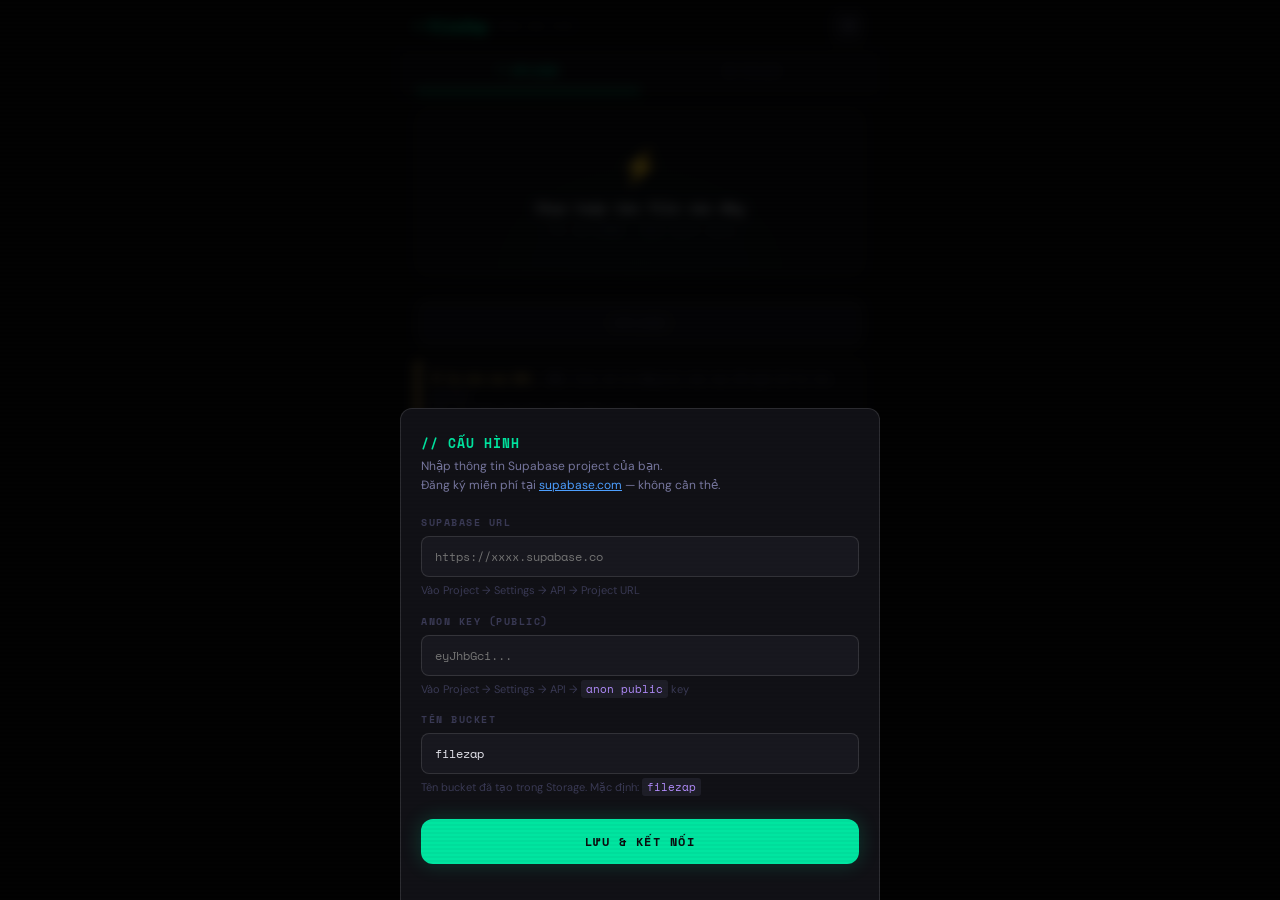
==== index.html @ 64d407fb "Add files via upload" ====
<!DOCTYPE html>
<html lang="vi">
<head>
  <meta charset="UTF-8">
  <meta name="viewport" content="width=device-width, initial-scale=1.0, maximum-scale=1.0, user-scalable=no">
  <title>FileZap</title>
  <link rel="preconnect" href="https://fonts.googleapis.com">
  <link href="https://fonts.googleapis.com/css2?family=Space+Mono:ital,wght@0,400;0,700;1,400&family=DM+Sans:wght@300;400;500;600&display=swap" rel="stylesheet">
  <style>
    /* ══════════════════════════════════════════
       FILEZAP v4 — Supabase Edition
       Theme: Terminal × Clean — Dark industrial
    ══════════════════════════════════════════ */
    :root {
      --bg:       #0c0c0e;
      --bg2:      #111116;
      --bg3:      #18181f;
      --bg4:      #1e1e28;
      --line:     rgba(255,255,255,0.06);
      --line2:    rgba(255,255,255,0.12);
      --text:     #e8e8f0;
      --text2:    #7878a0;
      --text3:    #3a3a55;
      --green:    #00e5a0;
      --blue:     #4d9fff;
      --orange:   #ff8c42;
      --red:      #ff4d6d;
      --yellow:   #ffd166;
      --purple:   #b48eff;
      --mono:     'Space Mono', monospace;
      --sans:     'DM Sans', sans-serif;
      --r:        12px;
      --r2:       8px;
    }

    *, *::before, *::after { box-sizing: border-box; margin: 0; padding: 0; }

    html, body {
      height: 100%;
      background: var(--bg);
      color: var(--text);
      font-family: var(--sans);
      font-size: 14px;
      overscroll-behavior: none;
      -webkit-font-smoothing: antialiased;
    }

    /* ── SCANLINE overlay ── */
    body::before {
      content: '';
      position: fixed; inset: 0;
      background: repeating-linear-gradient(
        0deg,
        transparent,
        transparent 2px,
        rgba(0,0,0,0.03) 2px,
        rgba(0,0,0,0.03) 4px
      );
      pointer-events: none;
      z-index: 999;
    }

    /* ── TOPBAR ── */
    .topbar {
      position: sticky; top: 0; z-index: 10;
      background: rgba(12,12,14,0.92);
      backdrop-filter: blur(12px);
      border-bottom: 1px solid var(--line);
      padding: 0 16px;
      height: 52px;
      display: flex;
      align-items: center;
      gap: 10px;
    }

    .topbar-logo {
      font-family: var(--mono);
      font-size: 15px;
      font-weight: 700;
      color: var(--green);
      letter-spacing: -0.5px;
      display: flex;
      align-items: center;
      gap: 6px;
    }

    .topbar-logo::before {
      content: '▶';
      font-size: 10px;
      animation: blink 1.2s step-end infinite;
    }

    @keyframes blink { 50% { opacity: 0; } }

    .topbar-status {
      flex: 1;
      font-family: var(--mono);
      font-size: 10px;
      color: var(--text3);
      overflow: hidden;
      text-overflow: ellipsis;
      white-space: nowrap;
    }

    .topbar-status.ok     { color: var(--green); }
    .topbar-status.err    { color: var(--red); }
    .topbar-status.warn   { color: var(--yellow); }

    .topbar-cfg {
      width: 32px; height: 32px;
      border: 1px solid var(--line2);
      border-radius: var(--r2);
      background: var(--bg3);
      color: var(--text2);
      font-size: 15px;
      cursor: pointer;
      display: flex; align-items: center; justify-content: center;
      transition: all 0.15s;
      flex-shrink: 0;
    }
    .topbar-cfg:active { background: var(--bg4); color: var(--green); }

    /* ── TABS ── */
    .tabs {
      display: flex;
      border-bottom: 1px solid var(--line);
      background: var(--bg2);
      padding: 0 16px;
    }

    .tab {
      flex: 1;
      padding: 11px 0;
      font-family: var(--mono);
      font-size: 11px;
      font-weight: 700;
      letter-spacing: 1px;
      text-transform: uppercase;
      color: var(--text3);
      background: none;
      border: none;
      border-bottom: 2px solid transparent;
      cursor: pointer;
      transition: all 0.2s;
      display: flex;
      align-items: center;
      justify-content: center;
      gap: 6px;
    }

    .tab.active {
      color: var(--green);
      border-bottom-color: var(--green);
    }

    .tab-badge {
      background: var(--green);
      color: var(--bg);
      font-size: 9px;
      font-weight: 700;
      padding: 1px 5px;
      border-radius: 99px;
      display: none;
    }
    .tab-badge.show { display: inline-block; }

    /* ── CONTENT ── */
    .page { display: none; flex-direction: column; padding: 16px; gap: 12px; }
    .page.active { display: flex; }

    /* ── UPLOAD ZONE ── */
    .dropzone {
      border: 1px dashed var(--line2);
      border-radius: var(--r);
      padding: 36px 20px;
      text-align: center;
      cursor: pointer;
      transition: all 0.2s;
      background: var(--bg2);
      position: relative;
      overflow: hidden;
    }

    .dropzone::after {
      content: '';
      position: absolute; inset: 0;
      background: radial-gradient(ellipse at 50% 100%, rgba(0,229,160,0.04), transparent 65%);
      pointer-events: none;
    }

    .dropzone.over, .dropzone:hover {
      border-color: var(--green);
      background: rgba(0,229,160,0.03);
      box-shadow: 0 0 0 1px rgba(0,229,160,0.15) inset;
    }

    .dz-icon {
      font-size: 32px;
      margin-bottom: 10px;
      display: block;
    }

    .dz-title {
      font-family: var(--mono);
      font-size: 13px;
      font-weight: 700;
      color: var(--text);
      margin-bottom: 4px;
    }

    .dz-sub {
      font-size: 11px;
      color: var(--text3);
      font-family: var(--mono);
    }

    /* ── QUEUE ── */
    .queue { display: flex; flex-direction: column; gap: 6px; }

    .qi {
      display: flex;
      align-items: center;
      gap: 10px;
      background: var(--bg2);
      border: 1px solid var(--line);
      border-radius: var(--r2);
      padding: 10px 12px;
      animation: slideDown 0.18s ease;
    }
    @keyframes slideDown {
      from { opacity: 0; transform: translateY(-6px); }
      to   { opacity: 1; transform: translateY(0); }
    }

    .qi-icon {
      width: 34px; height: 34px;
      border-radius: 8px;
      display: flex; align-items: center; justify-content: center;
      font-size: 18px;
      flex-shrink: 0;
    }

    .qi-info { flex: 1; min-width: 0; }

    .qi-name {
      font-size: 12px;
      font-weight: 500;
      white-space: nowrap;
      overflow: hidden;
      text-overflow: ellipsis;
    }

    .qi-size {
      font-family: var(--mono);
      font-size: 10px;
      color: var(--text3);
      margin-top: 2px;
    }

    .qi-rm {
      width: 24px; height: 24px;
      border: none;
      background: rgba(255,77,109,0.12);
      color: var(--red);
      border-radius: 6px;
      font-size: 12px;
      cursor: pointer;
      display: flex; align-items: center; justify-content: center;
      flex-shrink: 0;
      transition: all 0.12s;
    }
    .qi-rm:active { transform: scale(0.88); }

    .qi-spin {
      width: 16px; height: 16px;
      border: 2px solid var(--line2);
      border-top-color: var(--green);
      border-radius: 50%;
      animation: spin 0.7s linear infinite;
      flex-shrink: 0;
    }
    @keyframes spin { to { transform: rotate(360deg); } }

    .qi-done { color: var(--green); font-size: 16px; flex-shrink: 0; }
    .qi-err  { color: var(--red);   font-size: 16px; flex-shrink: 0; }

    /* ── UPLOAD BTN ── */
    .upload-btn {
      width: 100%;
      padding: 14px;
      border: none;
      border-radius: var(--r);
      background: var(--green);
      color: var(--bg);
      font-family: var(--mono);
      font-size: 13px;
      font-weight: 700;
      letter-spacing: 1px;
      text-transform: uppercase;
      cursor: pointer;
      transition: all 0.2s;
      box-shadow: 0 0 24px rgba(0,229,160,0.2);
    }
    .upload-btn:disabled {
      background: var(--bg3);
      color: var(--text3);
      box-shadow: none;
      cursor: not-allowed;
    }
    .upload-btn:not(:disabled):active { transform: scale(0.98); }

    /* ── PROGRESS ── */
    .progress-wrap {
      display: none;
      flex-direction: column;
      gap: 6px;
    }
    .progress-label {
      font-family: var(--mono);
      font-size: 10px;
      color: var(--text2);
      display: flex;
      justify-content: space-between;
    }
    .progress-track {
      height: 3px;
      background: var(--bg3);
      border-radius: 99px;
      overflow: hidden;
    }
    .progress-fill {
      height: 100%;
      background: linear-gradient(90deg, var(--green), var(--blue));
      border-radius: 99px;
      transition: width 0.3s ease;
      width: 0%;
    }

    /* ── INFO PILLS ── */
    .info-row {
      display: flex;
      gap: 6px;
      flex-wrap: wrap;
    }
    .pill {
      display: flex;
      align-items: center;
      gap: 5px;
      background: var(--bg2);
      border: 1px solid var(--line);
      border-radius: 99px;
      padding: 4px 10px;
      font-family: var(--mono);
      font-size: 10px;
      color: var(--text3);
    }
    .pill-dot {
      width: 5px; height: 5px;
      border-radius: 50%;
    }

    /* ── FILES PAGE ── */
    .files-head {
      display: flex;
      gap: 8px;
      align-items: center;
    }

    .search {
      flex: 1;
      display: flex;
      align-items: center;
      gap: 8px;
      background: var(--bg2);
      border: 1px solid var(--line);
      border-radius: var(--r2);
      padding: 8px 12px;
      transition: border-color 0.15s;
    }
    .search:focus-within { border-color: var(--line2); }
    .search-ic { font-family: var(--mono); font-size: 13px; color: var(--text3); }
    .search input {
      flex: 1; background: none; border: none; outline: none;
      color: var(--text); font-family: var(--sans); font-size: 13px;
    }
    .search input::placeholder { color: var(--text3); }

    .btn-sm {
      padding: 8px 12px;
      border: 1px solid var(--line);
      border-radius: var(--r2);
      background: var(--bg2);
      color: var(--text2);
      font-family: var(--mono);
      font-size: 10px;
      font-weight: 700;
      letter-spacing: 0.5px;
      cursor: pointer;
      white-space: nowrap;
      transition: all 0.15s;
    }
    .btn-sm:hover { border-color: var(--green); color: var(--green); }
    .btn-sm:active { transform: scale(0.95); }

    /* ── GROUP LABEL ── */
    .group-label {
      display: flex;
      align-items: center;
      justify-content: space-between;
      padding: 6px 0 2px;
    }
    .group-title {
      font-family: var(--mono);
      font-size: 9px;
      font-weight: 700;
      letter-spacing: 2px;
      text-transform: uppercase;
      color: var(--text3);
    }
    .group-n {
      font-family: var(--mono);
      font-size: 9px;
      color: var(--text3);
      background: var(--bg3);
      padding: 1px 6px;
      border-radius: 4px;
    }

    /* ── FILE CARD ── */
    .fcard {
      display: flex;
      align-items: center;
      gap: 10px;
      background: var(--bg2);
      border: 1px solid var(--line);
      border-radius: var(--r2);
      padding: 11px 12px;
      cursor: pointer;
      transition: all 0.15s;
      animation: slideDown 0.2s ease;
    }
    .fcard:hover { border-color: var(--line2); background: var(--bg3); }
    .fcard:active { transform: scale(0.99); }
    .fcard.selected { border-color: var(--green); background: rgba(0,229,160,0.04); }

    .fcard-chk {
      width: 16px; height: 16px;
      border: 1.5px solid var(--text3);
      border-radius: 4px;
      flex-shrink: 0;
      transition: all 0.12s;
      display: flex; align-items: center; justify-content: center;
      cursor: pointer;
    }
    .fcard-chk.on {
      background: var(--green);
      border-color: var(--green);
    }
    .fcard-chk.on::after { content: '✓'; font-size: 9px; color: var(--bg); font-weight: 900; }

    .fcard-thumb {
      width: 36px; height: 36px;
      border-radius: 8px;
      display: flex; align-items: center; justify-content: center;
      font-size: 20px;
      flex-shrink: 0;
    }

    .fcard-info { flex: 1; min-width: 0; }

    .fcard-name {
      font-size: 12px;
      font-weight: 500;
      white-space: nowrap;
      overflow: hidden;
      text-overflow: ellipsis;
      margin-bottom: 3px;
    }

    .fcard-meta {
      display: flex;
      align-items: center;
      gap: 6px;
      font-family: var(--mono);
      font-size: 10px;
      color: var(--text3);
    }

    .ext-tag {
      padding: 1px 5px;
      border-radius: 3px;
      font-size: 9px;
      font-weight: 700;
      text-transform: uppercase;
      letter-spacing: 0.5px;
    }

    .fcard-dl {
      width: 30px; height: 30px;
      border: 1px solid var(--line);
      border-radius: 7px;
      background: var(--bg3);
      color: var(--text2);
      font-size: 14px;
      cursor: pointer;
      display: flex; align-items: center; justify-content: center;
      flex-shrink: 0;
      transition: all 0.12s;
    }
    .fcard-dl:hover { border-color: var(--green); color: var(--green); }
    .fcard-dl:active { transform: scale(0.9); }

    /* ── EMPTY STATE ── */
    .empty {
      text-align: center;
      padding: 56px 20px;
      color: var(--text3);
    }
    .empty-icon { font-size: 40px; margin-bottom: 12px; opacity: 0.5; }
    .empty-text { font-family: var(--mono); font-size: 11px; letter-spacing: 1px; }

    /* ── SKELETON ── */
    .skel {
      height: 58px;
      border-radius: var(--r2);
      background: linear-gradient(90deg, var(--bg2) 25%, var(--bg3) 50%, var(--bg2) 75%);
      background-size: 200% 100%;
      animation: shimmer 1.3s infinite;
    }
    @keyframes shimmer { to { background-position: -200% 0; } }

    /* ── BULK BAR ── */
    .bulk-bar {
      position: fixed;
      bottom: -72px;
      left: 50%;
      transform: translateX(-50%);
      max-width: 480px;
      width: calc(100% - 24px);
      background: var(--bg3);
      border: 1px solid var(--green);
      border-radius: var(--r);
      padding: 10px 14px;
      display: flex;
      align-items: center;
      gap: 8px;
      z-index: 20;
      transition: bottom 0.3s cubic-bezier(.34,1.56,.64,1);
      box-shadow: 0 0 24px rgba(0,229,160,0.12);
    }
    .bulk-bar.up { bottom: 14px; }

    .bulk-txt {
      flex: 1;
      font-family: var(--mono);
      font-size: 11px;
      color: var(--green);
    }

    .bulk-dl {
      padding: 7px 14px;
      border: none;
      border-radius: 7px;
      background: var(--green);
      color: var(--bg);
      font-family: var(--mono);
      font-size: 11px;
      font-weight: 700;
      cursor: pointer;
      transition: all 0.15s;
    }
    .bulk-dl:active { transform: scale(0.95); }

    .bulk-x {
      width: 28px; height: 28px;
      border: 1px solid var(--line2);
      border-radius: 7px;
      background: none;
      color: var(--text3);
      cursor: pointer;
      display: flex; align-items: center; justify-content: center;
      font-size: 12px;
      transition: all 0.12s;
    }
    .bulk-x:hover { color: var(--red); border-color: var(--red); }

    /* ── TOAST ── */
    .toast {
      position: fixed;
      top: 62px;
      right: 12px;
      background: var(--bg3);
      border: 1px solid var(--line2);
      border-radius: var(--r2);
      padding: 10px 14px;
      font-family: var(--mono);
      font-size: 11px;
      color: var(--text);
      box-shadow: 0 8px 24px rgba(0,0,0,0.4);
      z-index: 100;
      opacity: 0;
      transform: translateX(16px);
      transition: all 0.25s cubic-bezier(.34,1.56,.64,1);
      pointer-events: none;
      max-width: 260px;
    }
    .toast.show { opacity: 1; transform: translateX(0); }
    .toast.ok   { border-color: var(--green); color: var(--green); }
    .toast.fail { border-color: var(--red);   color: var(--red); }
    .toast.warn { border-color: var(--yellow); color: var(--yellow); }

    /* ── MODAL ── */
    .overlay {
      position: fixed; inset: 0;
      background: rgba(0,0,0,0.8);
      backdrop-filter: blur(6px);
      z-index: 50;
      display: flex;
      align-items: flex-end;
      justify-content: center;
    }
    .overlay.hidden { display: none; }

    .modal {
      width: 100%;
      max-width: 480px;
      background: var(--bg2);
      border: 1px solid var(--line2);
      border-bottom: none;
      border-radius: var(--r) var(--r) 0 0;
      padding: 24px 20px 36px;
      animation: slideUp 0.28s cubic-bezier(.34,1.56,.64,1);
      max-height: 90vh;
      overflow-y: auto;
    }
    @keyframes slideUp {
      from { transform: translateY(100%); }
      to   { transform: translateY(0); }
    }

    .modal-head {
      font-family: var(--mono);
      font-size: 13px;
      font-weight: 700;
      color: var(--green);
      letter-spacing: 1px;
      margin-bottom: 4px;
    }
    .modal-sub {
      font-size: 12px;
      color: var(--text2);
      margin-bottom: 20px;
      line-height: 1.6;
    }

    .field { margin-bottom: 14px; }
    .field-label {
      display: block;
      font-family: var(--mono);
      font-size: 10px;
      font-weight: 700;
      letter-spacing: 1.5px;
      text-transform: uppercase;
      color: var(--text3);
      margin-bottom: 6px;
    }
    .field-input {
      width: 100%;
      background: var(--bg3);
      border: 1px solid var(--line2);
      border-radius: var(--r2);
      padding: 11px 13px;
      color: var(--text);
      font-family: var(--mono);
      font-size: 12px;
      outline: none;
      transition: border-color 0.15s;
    }
    .field-input:focus { border-color: var(--green); }
    .field-hint {
      font-size: 11px;
      color: var(--text3);
      margin-top: 5px;
      line-height: 1.6;
    }
    .field-hint a { color: var(--blue); text-decoration: none; }
    .field-hint code {
      font-family: var(--mono);
      background: var(--bg4);
      padding: 1px 5px;
      border-radius: 3px;
      color: var(--purple);
    }

    .modal-btn {
      width: 100%;
      margin-top: 8px;
      padding: 14px;
      border: none;
      border-radius: var(--r);
      background: var(--green);
      color: var(--bg);
      font-family: var(--mono);
      font-size: 12px;
      font-weight: 700;
      letter-spacing: 1.5px;
      text-transform: uppercase;
      cursor: pointer;
      transition: all 0.2s;
      box-shadow: 0 0 20px rgba(0,229,160,0.2);
    }
    .modal-btn:disabled { background: var(--bg3); color: var(--text3); box-shadow: none; cursor: not-allowed; }
    .modal-btn:not(:disabled):active { transform: scale(0.98); }

    /* ── PREVIEW ── */
    .preview-modal { border-radius: var(--r) var(--r) 0 0; }

    .prev-head {
      display: flex;
      align-items: center;
      justify-content: space-between;
      margin-bottom: 16px;
      gap: 10px;
    }
    .prev-name {
      font-family: var(--mono);
      font-size: 12px;
      font-weight: 700;
      overflow: hidden;
      text-overflow: ellipsis;
      white-space: nowrap;
      color: var(--text);
    }
    .prev-x {
      width: 28px; height: 28px;
      border: 1px solid var(--line2);
      border-radius: 7px;
      background: var(--bg3);
      color: var(--text2);
      cursor: pointer;
      font-size: 12px;
      display: flex; align-items: center; justify-content: center;
      flex-shrink: 0;
    }
    .prev-body { margin-bottom: 16px; }
    .prev-info {
      display: flex;
      flex-wrap: wrap;
      gap: 6px;
      margin-bottom: 14px;
    }
    .prev-chip {
      background: var(--bg3);
      border: 1px solid var(--line);
      border-radius: 5px;
      padding: 3px 9px;
      font-family: var(--mono);
      font-size: 10px;
      color: var(--text2);
    }
    .prev-img { width: 100%; border-radius: var(--r2); }
    .prev-placeholder { text-align: center; padding: 28px; font-size: 48px; }
    .prev-actions { display: flex; gap: 8px; }
    .prev-btn {
      flex: 1;
      padding: 12px;
      border: 1px solid var(--line2);
      border-radius: var(--r2);
      background: var(--bg3);
      color: var(--text);
      font-family: var(--mono);
      font-size: 11px;
      font-weight: 700;
      cursor: pointer;
      letter-spacing: 0.5px;
      transition: all 0.15s;
      display: flex; align-items: center; justify-content: center; gap: 6px;
    }
    .prev-btn:active { transform: scale(0.97); }
    .prev-btn.primary { background: var(--green); color: var(--bg); border: none; box-shadow: 0 0 16px rgba(0,229,160,0.2); }

    /* ── FILE TYPE COLORS ── */
    .c-img  { background: rgba(255,77,109,0.12); color: var(--red); }
    .c-vid  { background: rgba(255,140,66,0.12); color: var(--orange); }
    .c-doc  { background: rgba(77,159,255,0.12); color: var(--blue); }
    .c-zip  { background: rgba(255,209,102,0.12);color: var(--yellow); }
    .c-code { background: rgba(0,229,160,0.10);  color: var(--green); }
    .c-pdf  { background: rgba(255,77,109,0.12); color: var(--red); }
    .c-aud  { background: rgba(180,142,255,0.12);color: var(--purple); }
    .c-def  { background: rgba(120,120,160,0.12);color: var(--text2); }

    /* ── EXPIRE INFO ── */
    .expire-bar {
      background: var(--bg2);
      border: 1px solid var(--line);
      border-left: 3px solid var(--yellow);
      border-radius: var(--r2);
      padding: 10px 12px;
      font-family: var(--mono);
      font-size: 10px;
      color: var(--text2);
      line-height: 1.7;
    }
    .expire-bar b { color: var(--yellow); }

    /* max-width wrapper */
    .wrap { max-width: 480px; margin: 0 auto; min-height: 100vh; display: flex; flex-direction: column; }
  </style>
</head>
<body>
<div class="wrap">

  <!-- TOPBAR -->
  <div class="topbar">
    <div class="topbar-logo">FileZap</div>
    <div class="topbar-status" id="status">Chưa cấu hình</div>
    <button class="topbar-cfg" onclick="openCfg()" title="Cài đặt">⚙</button>
  </div>

  <!-- TABS -->
  <div class="tabs">
    <button class="tab active" onclick="gotoTab('up',this)">
      <span>↑</span> Upload
    </button>
    <button class="tab" onclick="gotoTab('files',this)">
      <span>☰</span> Files
      <span class="tab-badge" id="badge">0</span>
    </button>
  </div>

  <!-- ══ UPLOAD PAGE ══ -->
  <div class="page active" id="pg-up">

    <div class="dropzone" id="dropzone" onclick="document.getElementById('fileinput').click()">
      <span class="dz-icon">⚡</span>
      <div class="dz-title">Chọn hoặc kéo file vào đây</div>
      <div class="dz-sub">Tối đa 50MB · Mọi định dạng</div>
      <input type="file" id="fileinput" multiple hidden onchange="onPick(this.files)">
    </div>

    <div class="queue" id="queue"></div>

    <button class="upload-btn" id="upbtn" disabled onclick="doUpload()">
      UPLOAD
    </button>

    <div class="progress-wrap" id="progwrap">
      <div class="progress-label">
        <span id="prog-lbl">Đang upload...</span>
        <span id="prog-pct">0%</span>
      </div>
      <div class="progress-track">
        <div class="progress-fill" id="prog-fill"></div>
      </div>
    </div>

    <div class="expire-bar">
      <b>⏱ Tự xóa sau 24h</b> — Mỗi file sẽ tự động bị xóa sau 24 giờ kể từ lúc upload.<br>
      Tải về ngay sau khi nhận được link.
    </div>

    <div class="info-row">
      <div class="pill"><span class="pill-dot" style="background:var(--green)"></span>≤50MB mỗi file</div>
      <div class="pill"><span class="pill-dot" style="background:var(--blue)"></span>Supabase Storage</div>
      <div class="pill"><span class="pill-dot" style="background:var(--yellow)"></span>Xóa sau 24h</div>
    </div>

  </div>

  <!-- ══ FILES PAGE ══ -->
  <div class="page" id="pg-files">

    <div class="files-head">
      <div class="search">
        <span class="search-ic">⌕</span>
        <input type="text" placeholder="Tìm file..." oninput="filterFiles(this.value)" id="search-inp">
      </div>
      <button class="btn-sm" onclick="loadFiles()">↻ Tải lại</button>
      <button class="btn-sm" onclick="dlAll()">⬇ Tất cả</button>
    </div>

    <div id="filelist"></div>

  </div>

</div><!-- /wrap -->

<!-- BULK BAR -->
<div class="bulk-bar" id="bulkbar">
  <span class="bulk-txt" id="bulk-txt">0 file</span>
  <button class="bulk-dl" onclick="dlSelected()">⬇ Tải xuống</button>
  <button class="bulk-x"  onclick="clearSel()">✕</button>
</div>

<!-- TOAST -->
<div class="toast" id="toast"></div>

<!-- ══ CONFIG MODAL ══ -->
<div class="overlay" id="cfg-overlay" onclick="overlayClick(event,'cfg-overlay')">
  <div class="modal">
    <div class="modal-head">// CẤU HÌNH</div>
    <div class="modal-sub">
      Nhập thông tin Supabase project của bạn.<br>
      Đăng ký miễn phí tại <a href="https://supabase.com" target="_blank" style="color:var(--blue)">supabase.com</a> — không cần thẻ.
    </div>

    <div class="field">
      <label class="field-label">Supabase URL</label>
      <input class="field-input" id="sb-url" type="text" placeholder="https://xxxx.supabase.co">
      <div class="field-hint">Vào Project → Settings → API → Project URL</div>
    </div>

    <div class="field">
      <label class="field-label">Anon Key (public)</label>
      <input class="field-input" id="sb-key" type="password" placeholder="eyJhbGci...">
      <div class="field-hint">Vào Project → Settings → API → <code>anon public</code> key</div>
    </div>

    <div class="field">
      <label class="field-label">Tên Bucket</label>
      <input class="field-input" id="sb-bucket" type="text" placeholder="filezap" value="filezap">
      <div class="field-hint">Tên bucket đã tạo trong Storage. Mặc định: <code>filezap</code></div>
    </div>

    <button class="modal-btn" id="cfg-btn" onclick="saveCfg()">LƯU & KẾT NỐI</button>
  </div>
</div>

<!-- ══ PREVIEW MODAL ══ -->
<div class="overlay hidden" id="prev-overlay" onclick="overlayClick(event,'prev-overlay')">
  <div class="modal preview-modal">
    <div class="prev-head">
      <div class="prev-name" id="prev-name"></div>
      <button class="prev-x" onclick="closeOverlay('prev-overlay')">✕</button>
    </div>
    <div class="prev-body">
      <div class="prev-info" id="prev-info"></div>
      <div id="prev-content"></div>
    </div>
    <div class="prev-actions">
      <button class="prev-btn primary" id="prev-dl">⬇ Tải về</button>
      <button class="prev-btn" id="prev-cp">⎘ Copy link</button>
    </div>
  </div>
</div>

<script>
/* ═══════════════════════════════════════════════════════
   FileZap v4 — Supabase Edition
   ═══════════════════════════════════════════════════════ */

const CFG_KEY  = 'fz4_cfg';
const META_KEY = 'fz4_meta';

let cfg      = {};    // { url, key, bucket }
let meta     = {};    // { filename: { uploadedAt } }
let allFiles = [];
let queue    = [];    // { id, file, status }
let selected = new Set();
let lastUp   = 0;

// ── BOOT ─────────────────────────────────────────────
window.addEventListener('DOMContentLoaded', () => {
  cfg  = load(CFG_KEY);
  meta = load(META_KEY);
  setupDrop();

  if (!cfg.url || !cfg.key) {
    openCfg();
  } else {
    initApp();
  }
});

async function initApp() {
  setStatus('Đang kết nối...', '');
  try {
    const ok = await pingSupabase();
    if (!ok) { setStatus('Lỗi kết nối bucket', 'err'); openCfg(); return; }
    setStatus(`${bucketName()} · online`, 'ok');
    loadFiles();
  } catch (e) {
    setStatus('Lỗi: ' + e.message, 'err');
    openCfg();
  }
}

// ── SUPABASE API ─────────────────────────────────────
function sbFetch(path, opts = {}) {
  return fetch(`${cfg.url}/storage/v1${path}`, {
    ...opts,
    headers: {
      'apikey': cfg.key,
      'Authorization': `Bearer ${cfg.key}`,
      'Content-Type': 'application/json',
      ...opts.headers
    }
  });
}

async function pingSupabase() {
  try {
    const r = await sbFetch(`/bucket/${cfg.bucket || 'filezap'}`);
    return r.ok || r.status === 400; // 400 = bucket exists but other issue
  } catch { return false; }
}

// ── CONFIG ───────────────────────────────────────────
function openCfg() {
  document.getElementById('cfg-overlay').classList.remove('hidden');
  if (cfg.url)    document.getElementById('sb-url').value    = cfg.url;
  if (cfg.key)    document.getElementById('sb-key').value    = cfg.key;
  if (cfg.bucket) document.getElementById('sb-bucket').value = cfg.bucket;
}

async function saveCfg() {
  const url    = document.getElementById('sb-url').value.trim().replace(/\/$/, '');
  const key    = document.getElementById('sb-key').value.trim();
  const bucket = document.getElementById('sb-bucket').value.trim() || 'filezap';

  if (!url || !key) return toast('Điền đủ URL và Key', 'warn');
  if (!url.includes('supabase.co')) return toast('URL không đúng định dạng', 'warn');

  const btn = document.getElementById('cfg-btn');
  btn.disabled = true;
  btn.textContent = 'ĐANG KIỂM TRA...';

  cfg = { url, key, bucket };

  // Test kết nối
  try {
    const r = await sbFetch(`/bucket/${bucket}`);
    if (r.status === 404) {
      // Thử tạo bucket nếu chưa có
      const cr = await sbFetch('/bucket', {
        method: 'POST',
        body: JSON.stringify({ id: bucket, name: bucket, public: true })
      });
      if (!cr.ok && cr.status !== 409) {
        btn.disabled = false; btn.textContent = 'LƯU & KẾT NỐI';
        const e = await cr.json().catch(() => ({}));
        return toast('Không tạo được bucket: ' + (e.message || cr.status), 'fail');
      }
    } else if (!r.ok && r.status !== 400) {
      btn.disabled = false; btn.textContent = 'LƯU & KẾT NỐI';
      return toast('Lỗi kết nối Supabase (' + r.status + ')', 'fail');
    }
  } catch (e) {
    btn.disabled = false; btn.textContent = 'LƯU & KẾT NỐI';
    return toast('Không kết nối được: ' + e.message, 'fail');
  }

  save(CFG_KEY, cfg);
  btn.disabled = false; btn.textContent = 'LƯU & KẾT NỐI';
  closeOverlay('cfg-overlay');
  setStatus(`${bucketName()} · online`, 'ok');

  // Vào tab Upload ngay
  gotoTab('up', document.querySelector('.tab'));
  toast('✓ Đã kết nối Supabase!', 'ok');
  loadFiles();
}

// ── LOAD FILES ───────────────────────────────────────
async function loadFiles() {
  showSkel();
  try {
    const r = await sbFetch(`/object/list/${cfg.bucket || 'filezap'}`, {
      method: 'POST',
      body: JSON.stringify({ limit: 200, offset: 0, sortBy: { column: 'created_at', order: 'desc' } })
    });

    if (!r.ok) { showEmpty(); return; }
    const data = await r.json();

    // Lọc bỏ placeholder .emptyFolderPlaceholder
    allFiles = (Array.isArray(data) ? data : [])
      .filter(f => f.name && !f.name.endsWith('.emptyFolderPlaceholder'))
      .map(f => ({
        name: f.name,
        size: f.metadata?.size || 0,
        createdAt: f.created_at || meta[f.name]?.uploadedAt || new Date().toISOString(),
        url: publicUrl(f.name)
      }));

    renderFiles(allFiles);
    updateBadge();
    setStatus(`${bucketName()} · ${allFiles.length} files`, 'ok');
  } catch (e) {
    showEmpty();
    setStatus('Lỗi tải file', 'err');
  }
}

function publicUrl(name) {
  return `${cfg.url}/storage/v1/object/public/${cfg.bucket || 'filezap'}/${encodeURIComponent(name)}`;
}

function bucketName() {
  return cfg.bucket || 'filezap';
}

// ── RENDER FILES ─────────────────────────────────────
function renderFiles(files) {
  const el = document.getElementById('filelist');
  selected.clear();
  updateBulkBar();

  if (!files.length) { showEmpty(); return; }

  // Sort mới nhất trước
  const sorted = [...files].sort((a,b) => new Date(b.createdAt) - new Date(a.createdAt));

  // Group theo ngày
  const groups = {};
  for (const f of sorted) {
    const lbl = dayLabel(f.createdAt);
    if (!groups[lbl]) groups[lbl] = [];
    groups[lbl].push(f);
  }

  let html = '';
  for (const [lbl, grp] of Object.entries(groups)) {
    html += `
      <div class="group-label">
        <span class="group-title">${lbl}</span>
        <span class="group-n">${grp.length}</span>
      </div>`;

    grp.forEach(f => {
      const ext = extOf(f.name);
      const tc  = tcolor(ext);
      const fid = fhash(f.name);
      const t   = shortTime(f.createdAt);
      const sz  = fmtSize(f.size);

      html += `
        <div class="fcard" id="fc-${fid}" onclick="cardClick(event,'${fid}',${JSON.stringify(f.name)},${JSON.stringify(f.url)},${JSON.stringify(ext)},${JSON.stringify(sz)},${JSON.stringify(f.createdAt)})">
          <div class="fcard-chk ${selected.has(f.name)?'on':''}" id="chk-${fid}" onclick="toggleSel(event,'${fid}',${JSON.stringify(f.name)})"></div>
          <div class="fcard-thumb ${tc}">${ficon(ext)}</div>
          <div class="fcard-info">
            <div class="fcard-name">${esc(f.name)}</div>
            <div class="fcard-meta">
              <span>${sz}</span>
              <span>·</span>
              <span>${t}</span>
              <span class="ext-tag ${tc}">${ext||'file'}</span>
            </div>
          </div>
          <button class="fcard-dl" onclick="event.stopPropagation();dlFile(${JSON.stringify(f.url)},${JSON.stringify(f.name)})">⬇</button>
        </div>`;
    });
  }

  el.innerHTML = html;
}

function filterFiles(q) {
  const f = q.toLowerCase().trim();
  renderFiles(f ? allFiles.filter(x => x.name.toLowerCase().includes(f)) : allFiles);
}

function showSkel() {
  document.getElementById('filelist').innerHTML = [1,2,3].map(() => '<div class="skel"></div>').join('');
}

function showEmpty() {
  document.getElementById('filelist').innerHTML = `
    <div class="empty">
      <div class="empty-icon">📭</div>
      <div class="empty-text">CHƯA CÓ FILE NÀO</div>
    </div>`;
}

function updateBadge() {
  const b = document.getElementById('badge');
  b.textContent = allFiles.length;
  b.classList.toggle('show', allFiles.length > 0);
}

// ── UPLOAD QUEUE ─────────────────────────────────────
function onPick(files) {
  let skip = 0;
  Array.from(files).forEach(f => {
    if (f.size > 50 * 1024 * 1024) { skip++; return; }
    queue.push({ id: Date.now() + Math.random(), file: f, status: 'pending' });
  });
  if (skip) toast(`${skip} file vượt 50MB, bỏ qua`, 'warn');
  renderQueue();
  syncUpBtn();
  document.getElementById('fileinput').value = '';
}

function renderQueue() {
  const el = document.getElementById('queue');
  if (!queue.length) { el.innerHTML = ''; return; }
  el.innerHTML = queue.map(q => {
    const ext = extOf(q.file.name);
    const tc  = tcolor(ext);
    const si  = q.status === 'done'    ? `<span class="qi-done">✓</span>`
              : q.status === 'error'   ? `<span class="qi-err">✗</span>`
              : q.status === 'loading' ? `<div class="qi-spin"></div>`
              : `<button class="qi-rm" onclick="rmQueue(${q.id})">✕</button>`;
    return `
      <div class="qi" id="qi-${q.id}">
        <div class="qi-icon ${tc}">${ficon(ext)}</div>
        <div class="qi-info">
          <div class="qi-name">${esc(q.file.name)}</div>
          <div class="qi-size">${fmtSize(q.file.size)}</div>
        </div>
        ${si}
      </div>`;
  }).join('');
}

function rmQueue(id) {
  queue = queue.filter(q => q.id !== id);
  renderQueue(); syncUpBtn();
}

function syncUpBtn() {
  const n = queue.filter(q => q.status === 'pending').length;
  const btn = document.getElementById('upbtn');
  btn.disabled = n === 0 || !cfg.url;
  btn.textContent = n > 1 ? `UPLOAD ${n} FILES` : 'UPLOAD';
}

// ── DO UPLOAD ────────────────────────────────────────
async function doUpload() {
  const now = Date.now();
  if (now - lastUp < 5000) return toast('Chờ 5s giữa các lần upload', 'warn');
  if (!cfg.url) return toast('Chưa cấu hình Supabase', 'warn');

  const pending = queue.filter(q => q.status === 'pending');
  if (!pending.length) return;

  document.getElementById('upbtn').disabled = true;
  showProg(0, 'Chuẩn bị...');

  let done = 0;
  for (const item of pending) {
    item.status = 'loading';
    renderQueue();
    showProg(Math.round(done/pending.length*100), `↑ ${item.file.name}`);

    try {
      await uploadOne(item.file);
      meta[item.file.name] = { uploadedAt: new Date().toISOString() };
      save(META_KEY, meta);
      item.status = 'done';
      done++;
    } catch (e) {
      item.status = 'error';
      toast('Lỗi: ' + item.file.name, 'fail');
    }
    renderQueue();
    showProg(Math.round(done/pending.length*100));
  }

  lastUp = Date.now();
  hideProg();
  toast(`✓ Upload ${done}/${pending.length} file`, 'ok');

  setTimeout(() => {
    queue = queue.filter(q => q.status !== 'done');
    renderQueue(); syncUpBtn();
  }, 2000);

  setTimeout(() => {
    gotoTab('files', document.querySelectorAll('.tab')[1]);
    loadFiles();
  }, 1500);
}

async function uploadOne(file) {
  const safeName = `${Date.now()}_${file.name.replace(/[^a-zA-Z0-9._\-()]/g, '_')}`;

  const r = await fetch(
    `${cfg.url}/storage/v1/object/${cfg.bucket || 'filezap'}/${encodeURIComponent(safeName)}`,
    {
      method: 'POST',
      headers: {
        'apikey': cfg.key,
        'Authorization': `Bearer ${cfg.key}`,
        'Content-Type': file.type || 'application/octet-stream',
        'x-upsert': 'true'
      },
      body: file
    }
  );

  if (!r.ok) {
    const e = await r.json().catch(() => ({}));
    throw new Error(e.message || `HTTP ${r.status}`);
  }
}

// ── DOWNLOAD ─────────────────────────────────────────
async function dlFile(url, name) {
  toast(`⬇ Đang tải ${name}...`);
  try {
    const r = await fetch(url);
    if (!r.ok) throw new Error(`HTTP ${r.status}`);
    const blob = await r.blob();
    const a = Object.assign(document.createElement('a'), {
      href: URL.createObjectURL(blob), download: name
    });
    document.body.appendChild(a);
    a.click();
    document.body.removeChild(a);
    setTimeout(() => URL.revokeObjectURL(a.href), 5000);
    toast(`✓ ${name}`, 'ok');
  } catch {
    // CORS fallback
    toast('⬇ Mở tab mới → Ctrl+S để lưu', 'warn');
    window.open(url, '_blank');
  }
}

async function dlSelected() {
  if (!selected.size) return;
  for (const name of selected) {
    const f = allFiles.find(x => x.name === name);
    if (f) { await dlFile(f.url, f.name); await sleep(400); }
  }
  clearSel();
}

async function dlAll() {
  if (!allFiles.length) return toast('Không có file nào', 'warn');
  toast(`⬇ Tải ${allFiles.length} files...`);
  for (const f of allFiles) { await dlFile(f.url, f.name); await sleep(500); }
}

// ── SELECT ───────────────────────────────────────────
function cardClick(e, fid, name, url, ext, size, date) {
  // Nếu click vào checkbox hoặc nút dl thì không mở preview
  if (e.target.classList.contains('fcard-chk') || e.target.closest('.fcard-dl')) return;
  openPreview(name, url, ext, size, date);
}

function toggleSel(e, fid, name) {
  e.stopPropagation();
  const chk  = document.getElementById(`chk-${fid}`);
  const card = document.getElementById(`fc-${fid}`);
  if (selected.has(name)) {
    selected.delete(name);
    chk.classList.remove('on');
    card.classList.remove('selected');
  } else {
    selected.add(name);
    chk.classList.add('on');
    card.classList.add('selected');
  }
  updateBulkBar();
}

function updateBulkBar() {
  const bar = document.getElementById('bulkbar');
  const n   = selected.size;
  bar.classList.toggle('up', n > 0);
  document.getElementById('bulk-txt').textContent = `${n} file được chọn`;
}

function clearSel() {
  selected.clear();
  document.querySelectorAll('.fcard-chk.on').forEach(e => e.classList.remove('on'));
  document.querySelectorAll('.fcard.selected').forEach(e => e.classList.remove('selected'));
  updateBulkBar();
}

// ── PREVIEW ──────────────────────────────────────────
function openPreview(name, url, ext, size, date) {
  document.getElementById('prev-name').textContent = name;
  const dateStr = date ? new Date(date).toLocaleString('vi-VN') : '—';
  document.getElementById('prev-info').innerHTML = `
    <span class="prev-chip">${ext||'file'}</span>
    <span class="prev-chip">${size}</span>
    <span class="prev-chip">🕐 ${dateStr}</span>`;

  const body = document.getElementById('prev-content');
  if (['jpg','jpeg','png','gif','webp','svg','avif','heic'].includes(ext)) {
    body.innerHTML = `<img class="prev-img" src="${url}" loading="lazy">`;
  } else {
    body.innerHTML = `<div class="prev-placeholder">${ficon(ext)}</div>`;
  }

  document.getElementById('prev-dl').onclick = () => dlFile(url, name);
  document.getElementById('prev-cp').onclick = () => {
    navigator.clipboard.writeText(url)
      .then(() => toast('Đã copy link', 'ok'))
      .catch(()  => prompt('Copy link:', url));
  };

  document.getElementById('prev-overlay').classList.remove('hidden');
}

// ── DRAG DROP ────────────────────────────────────────
function setupDrop() {
  const z = document.getElementById('dropzone');
  z.addEventListener('dragover',  e => { e.preventDefault(); z.classList.add('over'); });
  z.addEventListener('dragleave', ()  => z.classList.remove('over'));
  z.addEventListener('drop', e => {
    e.preventDefault(); z.classList.remove('over');
    onPick(e.dataTransfer.files);
  });
}

// ── PROGRESS ─────────────────────────────────────────
function showProg(pct, lbl) {
  const w = document.getElementById('progwrap');
  w.style.display = 'flex';
  document.getElementById('prog-fill').style.width = pct + '%';
  document.getElementById('prog-pct').textContent  = pct + '%';
  if (lbl) document.getElementById('prog-lbl').textContent = lbl;
}
function hideProg() {
  showProg(100);
  setTimeout(() => { document.getElementById('progwrap').style.display = 'none'; }, 600);
}

// ── UI HELPERS ───────────────────────────────────────
function gotoTab(name, el) {
  document.querySelectorAll('.tab').forEach(t => t.classList.remove('active'));
  document.querySelectorAll('.page').forEach(p => p.classList.remove('active'));
  el.classList.add('active');
  document.getElementById(`pg-${name}`).classList.add('active');
}

function setStatus(txt, cls) {
  const el = document.getElementById('status');
  el.textContent = txt;
  el.className   = 'topbar-status' + (cls ? ' ' + cls : '');
}

let _tt;
function toast(msg, type = '') {
  const el = document.getElementById('toast');
  el.textContent = msg;
  el.className   = 'toast show' + (type ? ' ' + type : '');
  clearTimeout(_tt);
  _tt = setTimeout(() => el.classList.remove('show'), 3000);
}

function overlayClick(e, id) {
  if (e.target === document.getElementById(id)) closeOverlay(id);
}
function closeOverlay(id) { document.getElementById(id).classList.add('hidden'); }

// ── DATE HELPERS ─────────────────────────────────────
function dayLabel(iso) {
  if (!iso) return 'KHÔNG XÁC ĐỊNH';
  const d    = new Date(iso);
  const now  = new Date();
  const diff = Math.floor((now - d) / 86400000);
  if (diff === 0) return 'HÔM NAY';
  if (diff === 1) return 'HÔM QUA';
  if (diff < 7)   return `${diff} NGÀY TRƯỚC`;
  return d.toLocaleDateString('vi-VN', { day:'2-digit', month:'2-digit', year:'numeric' }).toUpperCase();
}

function shortTime(iso) {
  if (!iso) return '';
  return new Date(iso).toLocaleTimeString('vi-VN', { hour:'2-digit', minute:'2-digit' });
}

// ── UTILS ────────────────────────────────────────────
function load(k)      { try { return JSON.parse(localStorage.getItem(k) || '{}'); } catch { return {}; } }
function save(k, v)   { localStorage.setItem(k, JSON.stringify(v)); }
function sleep(ms)    { return new Promise(r => setTimeout(r, ms)); }
function esc(s)       { return String(s).replace(/&/g,'&amp;').replace(/</g,'&lt;').replace(/>/g,'&gt;').replace(/"/g,'&quot;'); }
function fhash(n)     { return 'f' + Math.abs(n.split('').reduce((a,c) => ((a<<5)-a)+c.charCodeAt(0)|0, 0)).toString(36); }
function extOf(n)     { const p=(n||'').split('.'); return p.length>1?p.pop().toLowerCase():''; }
function fmtSize(b)   {
  if (!b) return '—';
  if (b<1024) return b+'B';
  if (b<1024**2) return (b/1024).toFixed(1)+'KB';
  if (b<1024**3) return (b/1024**2).toFixed(1)+'MB';
  return (b/1024**3).toFixed(2)+'GB';
}
function tcolor(ext) {
  if (['jpg','jpeg','png','gif','webp','svg','heic','avif'].includes(ext)) return 'c-img';
  if (['mp4','mov','avi','mkv','webm'].includes(ext))                      return 'c-vid';
  if (['doc','docx','xls','xlsx','ppt','pptx'].includes(ext))              return 'c-doc';
  if (['zip','rar','7z','tar','gz'].includes(ext))                         return 'c-zip';
  if (['js','ts','py','html','css','json','sh','go','rs','java'].includes(ext)) return 'c-code';
  if (ext==='pdf')                                                          return 'c-pdf';
  if (['mp3','wav','aac','ogg','flac'].includes(ext))                       return 'c-aud';
  return 'c-def';
}
function ficon(ext) {
  return ({jpg:'🖼',jpeg:'🖼',png:'🖼',gif:'🎞',webp:'🖼',heic:'🖼',svg:'🎨',avif:'🖼',
    mp4:'🎬',mov:'🎬',avi:'🎬',mkv:'🎬',webm:'🎬',
    doc:'📄',docx:'📄',xls:'📊',xlsx:'📊',ppt:'📑',pptx:'📑',
    pdf:'📕',zip:'📦',rar:'📦','7z':'📦',tar:'📦',gz:'📦',
    js:'💻',ts:'💻',py:'🐍',html:'🌐',css:'🎨',json:'⚙️',sh:'⚙️',
    mp3:'🎵',wav:'🎵',aac:'🎵',ogg:'🎵',flac:'🎵',
    txt:'📝',md:'📝'})[ext] || '📁';
}
</script>
</body>
</html>
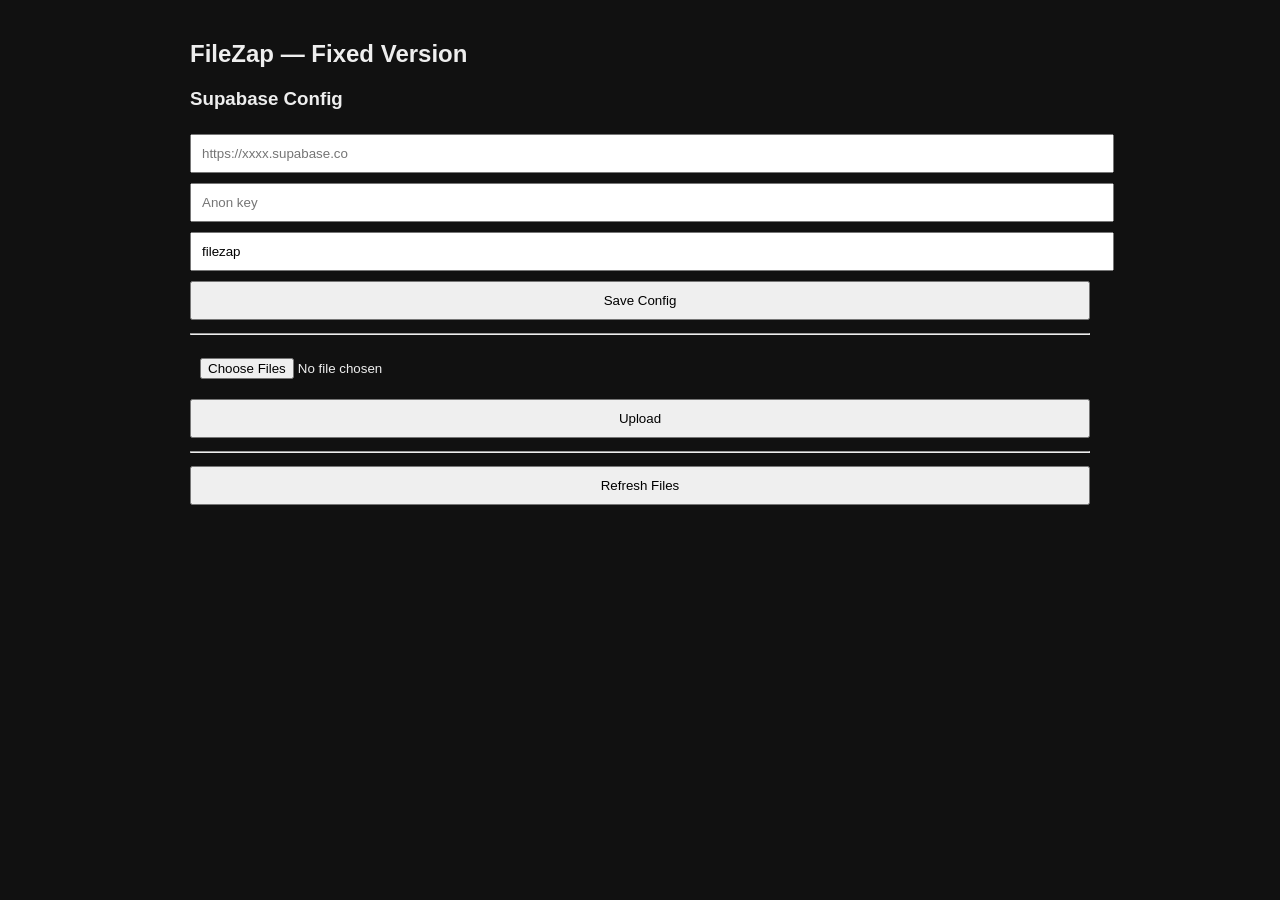
==== commit 49347529: "Add files via upload" ====
--- a/index.html
+++ b/index.html
@@ -1,1502 +1,287 @@
 <!DOCTYPE html>
 <html lang="vi">
 <head>
-  <meta charset="UTF-8">
-  <meta name="viewport" content="width=device-width, initial-scale=1.0, maximum-scale=1.0, user-scalable=no">
-  <title>FileZap</title>
-  <link rel="preconnect" href="https://fonts.googleapis.com">
-  <link href="https://fonts.googleapis.com/css2?family=Space+Mono:ital,wght@0,400;0,700;1,400&family=DM+Sans:wght@300;400;500;600&display=swap" rel="stylesheet">
-  <style>
-    /* ══════════════════════════════════════════
-       FILEZAP v4 — Supabase Edition
-       Theme: Terminal × Clean — Dark industrial
-    ══════════════════════════════════════════ */
-    :root {
-      --bg:       #0c0c0e;
-      --bg2:      #111116;
-      --bg3:      #18181f;
-      --bg4:      #1e1e28;
-      --line:     rgba(255,255,255,0.06);
-      --line2:    rgba(255,255,255,0.12);
-      --text:     #e8e8f0;
-      --text2:    #7878a0;
-      --text3:    #3a3a55;
-      --green:    #00e5a0;
-      --blue:     #4d9fff;
-      --orange:   #ff8c42;
-      --red:      #ff4d6d;
-      --yellow:   #ffd166;
-      --purple:   #b48eff;
-      --mono:     'Space Mono', monospace;
-      --sans:     'DM Sans', sans-serif;
-      --r:        12px;
-      --r2:       8px;
-    }
-
-    *, *::before, *::after { box-sizing: border-box; margin: 0; padding: 0; }
-
-    html, body {
-      height: 100%;
-      background: var(--bg);
-      color: var(--text);
-      font-family: var(--sans);
-      font-size: 14px;
-      overscroll-behavior: none;
-      -webkit-font-smoothing: antialiased;
-    }
-
-    /* ── SCANLINE overlay ── */
-    body::before {
-      content: '';
-      position: fixed; inset: 0;
-      background: repeating-linear-gradient(
-        0deg,
-        transparent,
-        transparent 2px,
-        rgba(0,0,0,0.03) 2px,
-        rgba(0,0,0,0.03) 4px
-      );
-      pointer-events: none;
-      z-index: 999;
-    }
-
-    /* ── TOPBAR ── */
-    .topbar {
-      position: sticky; top: 0; z-index: 10;
-      background: rgba(12,12,14,0.92);
-      backdrop-filter: blur(12px);
-      border-bottom: 1px solid var(--line);
-      padding: 0 16px;
-      height: 52px;
-      display: flex;
-      align-items: center;
-      gap: 10px;
-    }
-
-    .topbar-logo {
-      font-family: var(--mono);
-      font-size: 15px;
-      font-weight: 700;
-      color: var(--green);
-      letter-spacing: -0.5px;
-      display: flex;
-      align-items: center;
-      gap: 6px;
-    }
-
-    .topbar-logo::before {
-      content: '▶';
-      font-size: 10px;
-      animation: blink 1.2s step-end infinite;
-    }
-
-    @keyframes blink { 50% { opacity: 0; } }
-
-    .topbar-status {
-      flex: 1;
-      font-family: var(--mono);
-      font-size: 10px;
-      color: var(--text3);
-      overflow: hidden;
-      text-overflow: ellipsis;
-      white-space: nowrap;
-    }
-
-    .topbar-status.ok     { color: var(--green); }
-    .topbar-status.err    { color: var(--red); }
-    .topbar-status.warn   { color: var(--yellow); }
-
-    .topbar-cfg {
-      width: 32px; height: 32px;
-      border: 1px solid var(--line2);
-      border-radius: var(--r2);
-      background: var(--bg3);
-      color: var(--text2);
-      font-size: 15px;
-      cursor: pointer;
-      display: flex; align-items: center; justify-content: center;
-      transition: all 0.15s;
-      flex-shrink: 0;
-    }
-    .topbar-cfg:active { background: var(--bg4); color: var(--green); }
-
-    /* ── TABS ── */
-    .tabs {
-      display: flex;
-      border-bottom: 1px solid var(--line);
-      background: var(--bg2);
-      padding: 0 16px;
-    }
-
-    .tab {
-      flex: 1;
-      padding: 11px 0;
-      font-family: var(--mono);
-      font-size: 11px;
-      font-weight: 700;
-      letter-spacing: 1px;
-      text-transform: uppercase;
-      color: var(--text3);
-      background: none;
-      border: none;
-      border-bottom: 2px solid transparent;
-      cursor: pointer;
-      transition: all 0.2s;
-      display: flex;
-      align-items: center;
-      justify-content: center;
-      gap: 6px;
-    }
-
-    .tab.active {
-      color: var(--green);
-      border-bottom-color: var(--green);
-    }
-
-    .tab-badge {
-      background: var(--green);
-      color: var(--bg);
-      font-size: 9px;
-      font-weight: 700;
-      padding: 1px 5px;
-      border-radius: 99px;
-      display: none;
-    }
-    .tab-badge.show { display: inline-block; }
-
-    /* ── CONTENT ── */
-    .page { display: none; flex-direction: column; padding: 16px; gap: 12px; }
-    .page.active { display: flex; }
-
-    /* ── UPLOAD ZONE ── */
-    .dropzone {
-      border: 1px dashed var(--line2);
-      border-radius: var(--r);
-      padding: 36px 20px;
-      text-align: center;
-      cursor: pointer;
-      transition: all 0.2s;
-      background: var(--bg2);
-      position: relative;
-      overflow: hidden;
-    }
-
-    .dropzone::after {
-      content: '';
-      position: absolute; inset: 0;
-      background: radial-gradient(ellipse at 50% 100%, rgba(0,229,160,0.04), transparent 65%);
-      pointer-events: none;
-    }
-
-    .dropzone.over, .dropzone:hover {
-      border-color: var(--green);
-      background: rgba(0,229,160,0.03);
-      box-shadow: 0 0 0 1px rgba(0,229,160,0.15) inset;
-    }
-
-    .dz-icon {
-      font-size: 32px;
-      margin-bottom: 10px;
-      display: block;
-    }
-
-    .dz-title {
-      font-family: var(--mono);
-      font-size: 13px;
-      font-weight: 700;
-      color: var(--text);
-      margin-bottom: 4px;
-    }
-
-    .dz-sub {
-      font-size: 11px;
-      color: var(--text3);
-      font-family: var(--mono);
-    }
-
-    /* ── QUEUE ── */
-    .queue { display: flex; flex-direction: column; gap: 6px; }
-
-    .qi {
-      display: flex;
-      align-items: center;
-      gap: 10px;
-      background: var(--bg2);
-      border: 1px solid var(--line);
-      border-radius: var(--r2);
-      padding: 10px 12px;
-      animation: slideDown 0.18s ease;
-    }
-    @keyframes slideDown {
-      from { opacity: 0; transform: translateY(-6px); }
-      to   { opacity: 1; transform: translateY(0); }
-    }
-
-    .qi-icon {
-      width: 34px; height: 34px;
-      border-radius: 8px;
-      display: flex; align-items: center; justify-content: center;
-      font-size: 18px;
-      flex-shrink: 0;
-    }
-
-    .qi-info { flex: 1; min-width: 0; }
-
-    .qi-name {
-      font-size: 12px;
-      font-weight: 500;
-      white-space: nowrap;
-      overflow: hidden;
-      text-overflow: ellipsis;
-    }
-
-    .qi-size {
-      font-family: var(--mono);
-      font-size: 10px;
-      color: var(--text3);
-      margin-top: 2px;
-    }
-
-    .qi-rm {
-      width: 24px; height: 24px;
-      border: none;
-      background: rgba(255,77,109,0.12);
-      color: var(--red);
-      border-radius: 6px;
-      font-size: 12px;
-      cursor: pointer;
-      display: flex; align-items: center; justify-content: center;
-      flex-shrink: 0;
-      transition: all 0.12s;
-    }
-    .qi-rm:active { transform: scale(0.88); }
-
-    .qi-spin {
-      width: 16px; height: 16px;
-      border: 2px solid var(--line2);
-      border-top-color: var(--green);
-      border-radius: 50%;
-      animation: spin 0.7s linear infinite;
-      flex-shrink: 0;
-    }
-    @keyframes spin { to { transform: rotate(360deg); } }
-
-    .qi-done { color: var(--green); font-size: 16px; flex-shrink: 0; }
-    .qi-err  { color: var(--red);   font-size: 16px; flex-shrink: 0; }
-
-    /* ── UPLOAD BTN ── */
-    .upload-btn {
-      width: 100%;
-      padding: 14px;
-      border: none;
-      border-radius: var(--r);
-      background: var(--green);
-      color: var(--bg);
-      font-family: var(--mono);
-      font-size: 13px;
-      font-weight: 700;
-      letter-spacing: 1px;
-      text-transform: uppercase;
-      cursor: pointer;
-      transition: all 0.2s;
-      box-shadow: 0 0 24px rgba(0,229,160,0.2);
-    }
-    .upload-btn:disabled {
-      background: var(--bg3);
-      color: var(--text3);
-      box-shadow: none;
-      cursor: not-allowed;
-    }
-    .upload-btn:not(:disabled):active { transform: scale(0.98); }
-
-    /* ── PROGRESS ── */
-    .progress-wrap {
-      display: none;
-      flex-direction: column;
-      gap: 6px;
-    }
-    .progress-label {
-      font-family: var(--mono);
-      font-size: 10px;
-      color: var(--text2);
-      display: flex;
-      justify-content: space-between;
-    }
-    .progress-track {
-      height: 3px;
-      background: var(--bg3);
-      border-radius: 99px;
-      overflow: hidden;
-    }
-    .progress-fill {
-      height: 100%;
-      background: linear-gradient(90deg, var(--green), var(--blue));
-      border-radius: 99px;
-      transition: width 0.3s ease;
-      width: 0%;
-    }
-
-    /* ── INFO PILLS ── */
-    .info-row {
-      display: flex;
-      gap: 6px;
-      flex-wrap: wrap;
-    }
-    .pill {
-      display: flex;
-      align-items: center;
-      gap: 5px;
-      background: var(--bg2);
-      border: 1px solid var(--line);
-      border-radius: 99px;
-      padding: 4px 10px;
-      font-family: var(--mono);
-      font-size: 10px;
-      color: var(--text3);
-    }
-    .pill-dot {
-      width: 5px; height: 5px;
-      border-radius: 50%;
-    }
-
-    /* ── FILES PAGE ── */
-    .files-head {
-      display: flex;
-      gap: 8px;
-      align-items: center;
-    }
-
-    .search {
-      flex: 1;
-      display: flex;
-      align-items: center;
-      gap: 8px;
-      background: var(--bg2);
-      border: 1px solid var(--line);
-      border-radius: var(--r2);
-      padding: 8px 12px;
-      transition: border-color 0.15s;
-    }
-    .search:focus-within { border-color: var(--line2); }
-    .search-ic { font-family: var(--mono); font-size: 13px; color: var(--text3); }
-    .search input {
-      flex: 1; background: none; border: none; outline: none;
-      color: var(--text); font-family: var(--sans); font-size: 13px;
-    }
-    .search input::placeholder { color: var(--text3); }
-
-    .btn-sm {
-      padding: 8px 12px;
-      border: 1px solid var(--line);
-      border-radius: var(--r2);
-      background: var(--bg2);
-      color: var(--text2);
-      font-family: var(--mono);
-      font-size: 10px;
-      font-weight: 700;
-      letter-spacing: 0.5px;
-      cursor: pointer;
-      white-space: nowrap;
-      transition: all 0.15s;
-    }
-    .btn-sm:hover { border-color: var(--green); color: var(--green); }
-    .btn-sm:active { transform: scale(0.95); }
-
-    /* ── GROUP LABEL ── */
-    .group-label {
-      display: flex;
-      align-items: center;
-      justify-content: space-between;
-      padding: 6px 0 2px;
-    }
-    .group-title {
-      font-family: var(--mono);
-      font-size: 9px;
-      font-weight: 700;
-      letter-spacing: 2px;
-      text-transform: uppercase;
-      color: var(--text3);
-    }
-    .group-n {
-      font-family: var(--mono);
-      font-size: 9px;
-      color: var(--text3);
-      background: var(--bg3);
-      padding: 1px 6px;
-      border-radius: 4px;
-    }
-
-    /* ── FILE CARD ── */
-    .fcard {
-      display: flex;
-      align-items: center;
-      gap: 10px;
-      background: var(--bg2);
-      border: 1px solid var(--line);
-      border-radius: var(--r2);
-      padding: 11px 12px;
-      cursor: pointer;
-      transition: all 0.15s;
-      animation: slideDown 0.2s ease;
-    }
-    .fcard:hover { border-color: var(--line2); background: var(--bg3); }
-    .fcard:active { transform: scale(0.99); }
-    .fcard.selected { border-color: var(--green); background: rgba(0,229,160,0.04); }
-
-    .fcard-chk {
-      width: 16px; height: 16px;
-      border: 1.5px solid var(--text3);
-      border-radius: 4px;
-      flex-shrink: 0;
-      transition: all 0.12s;
-      display: flex; align-items: center; justify-content: center;
-      cursor: pointer;
-    }
-    .fcard-chk.on {
-      background: var(--green);
-      border-color: var(--green);
-    }
-    .fcard-chk.on::after { content: '✓'; font-size: 9px; color: var(--bg); font-weight: 900; }
-
-    .fcard-thumb {
-      width: 36px; height: 36px;
-      border-radius: 8px;
-      display: flex; align-items: center; justify-content: center;
-      font-size: 20px;
-      flex-shrink: 0;
-    }
-
-    .fcard-info { flex: 1; min-width: 0; }
-
-    .fcard-name {
-      font-size: 12px;
-      font-weight: 500;
-      white-space: nowrap;
-      overflow: hidden;
-      text-overflow: ellipsis;
-      margin-bottom: 3px;
-    }
-
-    .fcard-meta {
-      display: flex;
-      align-items: center;
-      gap: 6px;
-      font-family: var(--mono);
-      font-size: 10px;
-      color: var(--text3);
-    }
-
-    .ext-tag {
-      padding: 1px 5px;
-      border-radius: 3px;
-      font-size: 9px;
-      font-weight: 700;
-      text-transform: uppercase;
-      letter-spacing: 0.5px;
-    }
-
-    .fcard-dl {
-      width: 30px; height: 30px;
-      border: 1px solid var(--line);
-      border-radius: 7px;
-      background: var(--bg3);
-      color: var(--text2);
-      font-size: 14px;
-      cursor: pointer;
-      display: flex; align-items: center; justify-content: center;
-      flex-shrink: 0;
-      transition: all 0.12s;
-    }
-    .fcard-dl:hover { border-color: var(--green); color: var(--green); }
-    .fcard-dl:active { transform: scale(0.9); }
-
-    /* ── EMPTY STATE ── */
-    .empty {
-      text-align: center;
-      padding: 56px 20px;
-      color: var(--text3);
-    }
-    .empty-icon { font-size: 40px; margin-bottom: 12px; opacity: 0.5; }
-    .empty-text { font-family: var(--mono); font-size: 11px; letter-spacing: 1px; }
-
-    /* ── SKELETON ── */
-    .skel {
-      height: 58px;
-      border-radius: var(--r2);
-      background: linear-gradient(90deg, var(--bg2) 25%, var(--bg3) 50%, var(--bg2) 75%);
-      background-size: 200% 100%;
-      animation: shimmer 1.3s infinite;
-    }
-    @keyframes shimmer { to { background-position: -200% 0; } }
-
-    /* ── BULK BAR ── */
-    .bulk-bar {
-      position: fixed;
-      bottom: -72px;
-      left: 50%;
-      transform: translateX(-50%);
-      max-width: 480px;
-      width: calc(100% - 24px);
-      background: var(--bg3);
-      border: 1px solid var(--green);
-      border-radius: var(--r);
-      padding: 10px 14px;
-      display: flex;
-      align-items: center;
-      gap: 8px;
-      z-index: 20;
-      transition: bottom 0.3s cubic-bezier(.34,1.56,.64,1);
-      box-shadow: 0 0 24px rgba(0,229,160,0.12);
-    }
-    .bulk-bar.up { bottom: 14px; }
-
-    .bulk-txt {
-      flex: 1;
-      font-family: var(--mono);
-      font-size: 11px;
-      color: var(--green);
-    }
-
-    .bulk-dl {
-      padding: 7px 14px;
-      border: none;
-      border-radius: 7px;
-      background: var(--green);
-      color: var(--bg);
-      font-family: var(--mono);
-      font-size: 11px;
-      font-weight: 700;
-      cursor: pointer;
-      transition: all 0.15s;
-    }
-    .bulk-dl:active { transform: scale(0.95); }
-
-    .bulk-x {
-      width: 28px; height: 28px;
-      border: 1px solid var(--line2);
-      border-radius: 7px;
-      background: none;
-      color: var(--text3);
-      cursor: pointer;
-      display: flex; align-items: center; justify-content: center;
-      font-size: 12px;
-      transition: all 0.12s;
-    }
-    .bulk-x:hover { color: var(--red); border-color: var(--red); }
-
-    /* ── TOAST ── */
-    .toast {
-      position: fixed;
-      top: 62px;
-      right: 12px;
-      background: var(--bg3);
-      border: 1px solid var(--line2);
-      border-radius: var(--r2);
-      padding: 10px 14px;
-      font-family: var(--mono);
-      font-size: 11px;
-      color: var(--text);
-      box-shadow: 0 8px 24px rgba(0,0,0,0.4);
-      z-index: 100;
-      opacity: 0;
-      transform: translateX(16px);
-      transition: all 0.25s cubic-bezier(.34,1.56,.64,1);
-      pointer-events: none;
-      max-width: 260px;
-    }
-    .toast.show { opacity: 1; transform: translateX(0); }
-    .toast.ok   { border-color: var(--green); color: var(--green); }
-    .toast.fail { border-color: var(--red);   color: var(--red); }
-    .toast.warn { border-color: var(--yellow); color: var(--yellow); }
-
-    /* ── MODAL ── */
-    .overlay {
-      position: fixed; inset: 0;
-      background: rgba(0,0,0,0.8);
-      backdrop-filter: blur(6px);
-      z-index: 50;
-      display: flex;
-      align-items: flex-end;
-      justify-content: center;
-    }
-    .overlay.hidden { display: none; }
-
-    .modal {
-      width: 100%;
-      max-width: 480px;
-      background: var(--bg2);
-      border: 1px solid var(--line2);
-      border-bottom: none;
-      border-radius: var(--r) var(--r) 0 0;
-      padding: 24px 20px 36px;
-      animation: slideUp 0.28s cubic-bezier(.34,1.56,.64,1);
-      max-height: 90vh;
-      overflow-y: auto;
-    }
-    @keyframes slideUp {
-      from { transform: translateY(100%); }
-      to   { transform: translateY(0); }
-    }
-
-    .modal-head {
-      font-family: var(--mono);
-      font-size: 13px;
-      font-weight: 700;
-      color: var(--green);
-      letter-spacing: 1px;
-      margin-bottom: 4px;
-    }
-    .modal-sub {
-      font-size: 12px;
-      color: var(--text2);
-      margin-bottom: 20px;
-      line-height: 1.6;
-    }
-
-    .field { margin-bottom: 14px; }
-    .field-label {
-      display: block;
-      font-family: var(--mono);
-      font-size: 10px;
-      font-weight: 700;
-      letter-spacing: 1.5px;
-      text-transform: uppercase;
-      color: var(--text3);
-      margin-bottom: 6px;
-    }
-    .field-input {
-      width: 100%;
-      background: var(--bg3);
-      border: 1px solid var(--line2);
-      border-radius: var(--r2);
-      padding: 11px 13px;
-      color: var(--text);
-      font-family: var(--mono);
-      font-size: 12px;
-      outline: none;
-      transition: border-color 0.15s;
-    }
-    .field-input:focus { border-color: var(--green); }
-    .field-hint {
-      font-size: 11px;
-      color: var(--text3);
-      margin-top: 5px;
-      line-height: 1.6;
-    }
-    .field-hint a { color: var(--blue); text-decoration: none; }
-    .field-hint code {
-      font-family: var(--mono);
-      background: var(--bg4);
-      padding: 1px 5px;
-      border-radius: 3px;
-      color: var(--purple);
-    }
-
-    .modal-btn {
-      width: 100%;
-      margin-top: 8px;
-      padding: 14px;
-      border: none;
-      border-radius: var(--r);
-      background: var(--green);
-      color: var(--bg);
-      font-family: var(--mono);
-      font-size: 12px;
-      font-weight: 700;
-      letter-spacing: 1.5px;
-      text-transform: uppercase;
-      cursor: pointer;
-      transition: all 0.2s;
-      box-shadow: 0 0 20px rgba(0,229,160,0.2);
-    }
-    .modal-btn:disabled { background: var(--bg3); color: var(--text3); box-shadow: none; cursor: not-allowed; }
-    .modal-btn:not(:disabled):active { transform: scale(0.98); }
-
-    /* ── PREVIEW ── */
-    .preview-modal { border-radius: var(--r) var(--r) 0 0; }
-
-    .prev-head {
-      display: flex;
-      align-items: center;
-      justify-content: space-between;
-      margin-bottom: 16px;
-      gap: 10px;
-    }
-    .prev-name {
-      font-family: var(--mono);
-      font-size: 12px;
-      font-weight: 700;
-      overflow: hidden;
-      text-overflow: ellipsis;
-      white-space: nowrap;
-      color: var(--text);
-    }
-    .prev-x {
-      width: 28px; height: 28px;
-      border: 1px solid var(--line2);
-      border-radius: 7px;
-      background: var(--bg3);
-      color: var(--text2);
-      cursor: pointer;
-      font-size: 12px;
-      display: flex; align-items: center; justify-content: center;
-      flex-shrink: 0;
-    }
-    .prev-body { margin-bottom: 16px; }
-    .prev-info {
-      display: flex;
-      flex-wrap: wrap;
-      gap: 6px;
-      margin-bottom: 14px;
-    }
-    .prev-chip {
-      background: var(--bg3);
-      border: 1px solid var(--line);
-      border-radius: 5px;
-      padding: 3px 9px;
-      font-family: var(--mono);
-      font-size: 10px;
-      color: var(--text2);
-    }
-    .prev-img { width: 100%; border-radius: var(--r2); }
-    .prev-placeholder { text-align: center; padding: 28px; font-size: 48px; }
-    .prev-actions { display: flex; gap: 8px; }
-    .prev-btn {
-      flex: 1;
-      padding: 12px;
-      border: 1px solid var(--line2);
-      border-radius: var(--r2);
-      background: var(--bg3);
-      color: var(--text);
-      font-family: var(--mono);
-      font-size: 11px;
-      font-weight: 700;
-      cursor: pointer;
-      letter-spacing: 0.5px;
-      transition: all 0.15s;
-      display: flex; align-items: center; justify-content: center; gap: 6px;
-    }
-    .prev-btn:active { transform: scale(0.97); }
-    .prev-btn.primary { background: var(--green); color: var(--bg); border: none; box-shadow: 0 0 16px rgba(0,229,160,0.2); }
-
-    /* ── FILE TYPE COLORS ── */
-    .c-img  { background: rgba(255,77,109,0.12); color: var(--red); }
-    .c-vid  { background: rgba(255,140,66,0.12); color: var(--orange); }
-    .c-doc  { background: rgba(77,159,255,0.12); color: var(--blue); }
-    .c-zip  { background: rgba(255,209,102,0.12);color: var(--yellow); }
-    .c-code { background: rgba(0,229,160,0.10);  color: var(--green); }
-    .c-pdf  { background: rgba(255,77,109,0.12); color: var(--red); }
-    .c-aud  { background: rgba(180,142,255,0.12);color: var(--purple); }
-    .c-def  { background: rgba(120,120,160,0.12);color: var(--text2); }
-
-    /* ── EXPIRE INFO ── */
-    .expire-bar {
-      background: var(--bg2);
-      border: 1px solid var(--line);
-      border-left: 3px solid var(--yellow);
-      border-radius: var(--r2);
-      padding: 10px 12px;
-      font-family: var(--mono);
-      font-size: 10px;
-      color: var(--text2);
-      line-height: 1.7;
-    }
-    .expire-bar b { color: var(--yellow); }
-
-    /* max-width wrapper */
-    .wrap { max-width: 480px; margin: 0 auto; min-height: 100vh; display: flex; flex-direction: column; }
-  </style>
+<meta charset="UTF-8">
+<meta name="viewport" content="width=device-width,initial-scale=1">
+<title>FileZap Fixed</title>
+<style>
+body{
+  background:#111;
+  color:#eee;
+  font-family:Arial;
+  max-width:900px;
+  margin:auto;
+  padding:20px;
+}
+input,button{
+  padding:10px;
+  margin:5px 0;
+  width:100%;
+}
+button{
+  cursor:pointer;
+}
+.file{
+  border:1px solid #333;
+  padding:10px;
+  margin:10px 0;
+}
+a{
+  color:#4da3ff;
+}
+</style>
 </head>
 <body>
-<div class="wrap">
-
-  <!-- TOPBAR -->
-  <div class="topbar">
-    <div class="topbar-logo">FileZap</div>
-    <div class="topbar-status" id="status">Chưa cấu hình</div>
-    <button class="topbar-cfg" onclick="openCfg()" title="Cài đặt">⚙</button>
-  </div>
-
-  <!-- TABS -->
-  <div class="tabs">
-    <button class="tab active" onclick="gotoTab('up',this)">
-      <span>↑</span> Upload
-    </button>
-    <button class="tab" onclick="gotoTab('files',this)">
-      <span>☰</span> Files
-      <span class="tab-badge" id="badge">0</span>
-    </button>
-  </div>
-
-  <!-- ══ UPLOAD PAGE ══ -->
-  <div class="page active" id="pg-up">
-
-    <div class="dropzone" id="dropzone" onclick="document.getElementById('fileinput').click()">
-      <span class="dz-icon">⚡</span>
-      <div class="dz-title">Chọn hoặc kéo file vào đây</div>
-      <div class="dz-sub">Tối đa 50MB · Mọi định dạng</div>
-      <input type="file" id="fileinput" multiple hidden onchange="onPick(this.files)">
-    </div>
-
-    <div class="queue" id="queue"></div>
-
-    <button class="upload-btn" id="upbtn" disabled onclick="doUpload()">
-      UPLOAD
-    </button>
-
-    <div class="progress-wrap" id="progwrap">
-      <div class="progress-label">
-        <span id="prog-lbl">Đang upload...</span>
-        <span id="prog-pct">0%</span>
+
+<h2>FileZap — Fixed Version</h2>
+
+<h3>Supabase Config</h3>
+
+<input id="url" placeholder="https://xxxx.supabase.co">
+<input id="key" placeholder="Anon key">
+<input id="bucket" placeholder="Bucket name" value="filezap">
+
+<button onclick="saveCfg()">Save Config</button>
+
+<hr>
+
+<input type="file" id="fileInput" multiple>
+
+<button onclick="uploadFiles()">Upload</button>
+
+<hr>
+
+<button onclick="loadFiles()">Refresh Files</button>
+
+<div id="status"></div>
+
+<div id="files"></div>
+
+<script>
+
+const CFG_KEY = 'fz_cfg';
+
+let cfg = loadCfg();
+
+function loadCfg(){
+  try{
+    return JSON.parse(localStorage.getItem(CFG_KEY)||'{}');
+  }catch{
+    return {};
+  }
+}
+
+function saveCfg(){
+
+  cfg = {
+    url: document.getElementById('url').value.trim().replace(/\/$/,''),
+    key: document.getElementById('key').value.trim(),
+    bucket: document.getElementById('bucket').value.trim()
+  };
+
+  localStorage.setItem(CFG_KEY, JSON.stringify(cfg));
+
+  setStatus('Saved config');
+}
+
+document.getElementById('url').value = cfg.url || '';
+document.getElementById('key').value = cfg.key || '';
+document.getElementById('bucket').value = cfg.bucket || 'filezap';
+
+function setStatus(t){
+  document.getElementById('status').innerText = t;
+}
+
+function publicUrl(name){
+
+  return `${cfg.url}/storage/v1/object/public/${cfg.bucket}/${name
+    .split('/')
+    .map(encodeURIComponent)
+    .join('/')}`;
+}
+
+async function uploadFiles(){
+
+  const files = document.getElementById('fileInput').files;
+
+  if(!files.length){
+    alert('Chọn file');
+    return;
+  }
+
+  for(const file of files){
+
+    try{
+
+      const safeName =
+        `${Date.now()}_${file.name.replace(/[^\w.\-()]/g,'_')}`;
+
+      const path =
+        `${cfg.url}/storage/v1/object/${cfg.bucket}/${safeName}`;
+
+      const r = await fetch(path,{
+        method:'POST',
+        headers:{
+          apikey: cfg.key,
+          Authorization:`Bearer ${cfg.key}`,
+          'x-upsert':'true'
+        },
+        body:file
+      });
+
+      if(!r.ok){
+
+        const err = await r.text();
+
+        console.error(err);
+
+        throw new Error(err);
+      }
+
+      setStatus('Uploaded: ' + safeName);
+
+    }catch(e){
+
+      console.error(e);
+
+      setStatus('Upload error: ' + e.message);
+    }
+  }
+
+  await new Promise(r=>setTimeout(r,1500));
+
+  loadFiles();
+}
+
+async function loadFiles(){
+
+  try{
+
+    const r = await fetch(
+      `${cfg.url}/storage/v1/object/list/${cfg.bucket}`,
+      {
+        method:'POST',
+        headers:{
+          apikey: cfg.key,
+          Authorization:`Bearer ${cfg.key}`,
+          'Content-Type':'application/json'
+        },
+        body:JSON.stringify({
+          limit:200,
+          offset:0,
+          sortBy:{
+            column:'created_at',
+            order:'desc'
+          }
+        })
+      }
+    );
+
+    if(!r.ok){
+
+      const txt = await r.text();
+
+      console.error(txt);
+
+      throw new Error(txt);
+    }
+
+    const data = await r.json();
+
+    const files = (Array.isArray(data)?data:[])
+      .filter(f =>
+        f.name &&
+        f.id != null &&
+        !f.name.endsWith('/')
+      );
+
+    renderFiles(files);
+
+    setStatus('Loaded ' + files.length + ' files');
+
+  }catch(e){
+
+    console.error(e);
+
+    setStatus('Load error: ' + e.message);
+  }
+}
+
+function renderFiles(files){
+
+  const el = document.getElementById('files');
+
+  if(!files.length){
+    el.innerHTML = '<p>No files</p>';
+    return;
+  }
+
+  el.innerHTML = files.map(f=>{
+
+    const url = publicUrl(f.name);
+
+    return `
+      <div class="file">
+        <b>${escapeHtml(f.name)}</b><br><br>
+
+        <a href="${url}" target="_blank">
+          Open
+        </a>
+
+        <br><br>
+
+        <button onclick="downloadFile('${url}','${encodeURIComponent(f.name)}')">
+          Download
+        </button>
       </div>
-      <div class="progress-track">
-        <div class="progress-fill" id="prog-fill"></div>
-      </div>
-    </div>
-
-    <div class="expire-bar">
-      <b>⏱ Tự xóa sau 24h</b> — Mỗi file sẽ tự động bị xóa sau 24 giờ kể từ lúc upload.<br>
-      Tải về ngay sau khi nhận được link.
-    </div>
-
-    <div class="info-row">
-      <div class="pill"><span class="pill-dot" style="background:var(--green)"></span>≤50MB mỗi file</div>
-      <div class="pill"><span class="pill-dot" style="background:var(--blue)"></span>Supabase Storage</div>
-      <div class="pill"><span class="pill-dot" style="background:var(--yellow)"></span>Xóa sau 24h</div>
-    </div>
-
-  </div>
-
-  <!-- ══ FILES PAGE ══ -->
-  <div class="page" id="pg-files">
-
-    <div class="files-head">
-      <div class="search">
-        <span class="search-ic">⌕</span>
-        <input type="text" placeholder="Tìm file..." oninput="filterFiles(this.value)" id="search-inp">
-      </div>
-      <button class="btn-sm" onclick="loadFiles()">↻ Tải lại</button>
-      <button class="btn-sm" onclick="dlAll()">⬇ Tất cả</button>
-    </div>
-
-    <div id="filelist"></div>
-
-  </div>
-
-</div><!-- /wrap -->
-
-<!-- BULK BAR -->
-<div class="bulk-bar" id="bulkbar">
-  <span class="bulk-txt" id="bulk-txt">0 file</span>
-  <button class="bulk-dl" onclick="dlSelected()">⬇ Tải xuống</button>
-  <button class="bulk-x"  onclick="clearSel()">✕</button>
-</div>
-
-<!-- TOAST -->
-<div class="toast" id="toast"></div>
-
-<!-- ══ CONFIG MODAL ══ -->
-<div class="overlay" id="cfg-overlay" onclick="overlayClick(event,'cfg-overlay')">
-  <div class="modal">
-    <div class="modal-head">// CẤU HÌNH</div>
-    <div class="modal-sub">
-      Nhập thông tin Supabase project của bạn.<br>
-      Đăng ký miễn phí tại <a href="https://supabase.com" target="_blank" style="color:var(--blue)">supabase.com</a> — không cần thẻ.
-    </div>
-
-    <div class="field">
-      <label class="field-label">Supabase URL</label>
-      <input class="field-input" id="sb-url" type="text" placeholder="https://xxxx.supabase.co">
-      <div class="field-hint">Vào Project → Settings → API → Project URL</div>
-    </div>
-
-    <div class="field">
-      <label class="field-label">Anon Key (public)</label>
-      <input class="field-input" id="sb-key" type="password" placeholder="eyJhbGci...">
-      <div class="field-hint">Vào Project → Settings → API → <code>anon public</code> key</div>
-    </div>
-
-    <div class="field">
-      <label class="field-label">Tên Bucket</label>
-      <input class="field-input" id="sb-bucket" type="text" placeholder="filezap" value="filezap">
-      <div class="field-hint">Tên bucket đã tạo trong Storage. Mặc định: <code>filezap</code></div>
-    </div>
-
-    <button class="modal-btn" id="cfg-btn" onclick="saveCfg()">LƯU & KẾT NỐI</button>
-  </div>
-</div>
-
-<!-- ══ PREVIEW MODAL ══ -->
-<div class="overlay hidden" id="prev-overlay" onclick="overlayClick(event,'prev-overlay')">
-  <div class="modal preview-modal">
-    <div class="prev-head">
-      <div class="prev-name" id="prev-name"></div>
-      <button class="prev-x" onclick="closeOverlay('prev-overlay')">✕</button>
-    </div>
-    <div class="prev-body">
-      <div class="prev-info" id="prev-info"></div>
-      <div id="prev-content"></div>
-    </div>
-    <div class="prev-actions">
-      <button class="prev-btn primary" id="prev-dl">⬇ Tải về</button>
-      <button class="prev-btn" id="prev-cp">⎘ Copy link</button>
-    </div>
-  </div>
-</div>
-
-<script>
-/* ═══════════════════════════════════════════════════════
-   FileZap v4 — Supabase Edition
-   ═══════════════════════════════════════════════════════ */
-
-const CFG_KEY  = 'fz4_cfg';
-const META_KEY = 'fz4_meta';
-
-let cfg      = {};    // { url, key, bucket }
-let meta     = {};    // { filename: { uploadedAt } }
-let allFiles = [];
-let queue    = [];    // { id, file, status }
-let selected = new Set();
-let lastUp   = 0;
-
-// ── BOOT ─────────────────────────────────────────────
-window.addEventListener('DOMContentLoaded', () => {
-  cfg  = load(CFG_KEY);
-  meta = load(META_KEY);
-  setupDrop();
-
-  if (!cfg.url || !cfg.key) {
-    openCfg();
-  } else {
-    initApp();
-  }
-});
-
-async function initApp() {
-  setStatus('Đang kết nối...', '');
-  try {
-    const ok = await pingSupabase();
-    if (!ok) { setStatus('Lỗi kết nối bucket', 'err'); openCfg(); return; }
-    setStatus(`${bucketName()} · online`, 'ok');
-    loadFiles();
-  } catch (e) {
-    setStatus('Lỗi: ' + e.message, 'err');
-    openCfg();
-  }
-}
-
-// ── SUPABASE API ─────────────────────────────────────
-function sbFetch(path, opts = {}) {
-  return fetch(`${cfg.url}/storage/v1${path}`, {
-    ...opts,
-    headers: {
-      'apikey': cfg.key,
-      'Authorization': `Bearer ${cfg.key}`,
-      'Content-Type': 'application/json',
-      ...opts.headers
+    `;
+  }).join('');
+}
+
+async function downloadFile(url,name){
+
+  try{
+
+    const r = await fetch(url);
+
+    if(!r.ok){
+      throw new Error('Download failed');
     }
-  });
-}
-
-async function pingSupabase() {
-  try {
-    const r = await sbFetch(`/bucket/${cfg.bucket || 'filezap'}`);
-    return r.ok || r.status === 400; // 400 = bucket exists but other issue
-  } catch { return false; }
-}
-
-// ── CONFIG ───────────────────────────────────────────
-function openCfg() {
-  document.getElementById('cfg-overlay').classList.remove('hidden');
-  if (cfg.url)    document.getElementById('sb-url').value    = cfg.url;
-  if (cfg.key)    document.getElementById('sb-key').value    = cfg.key;
-  if (cfg.bucket) document.getElementById('sb-bucket').value = cfg.bucket;
-}
-
-async function saveCfg() {
-  const url    = document.getElementById('sb-url').value.trim().replace(/\/$/, '');
-  const key    = document.getElementById('sb-key').value.trim();
-  const bucket = document.getElementById('sb-bucket').value.trim() || 'filezap';
-
-  if (!url || !key) return toast('Điền đủ URL và Key', 'warn');
-  if (!url.includes('supabase.co')) return toast('URL không đúng định dạng', 'warn');
-
-  const btn = document.getElementById('cfg-btn');
-  btn.disabled = true;
-  btn.textContent = 'ĐANG KIỂM TRA...';
-
-  cfg = { url, key, bucket };
-
-  // Test kết nối
-  try {
-    const r = await sbFetch(`/bucket/${bucket}`);
-    if (r.status === 404) {
-      // Thử tạo bucket nếu chưa có
-      const cr = await sbFetch('/bucket', {
-        method: 'POST',
-        body: JSON.stringify({ id: bucket, name: bucket, public: true })
-      });
-      if (!cr.ok && cr.status !== 409) {
-        btn.disabled = false; btn.textContent = 'LƯU & KẾT NỐI';
-        const e = await cr.json().catch(() => ({}));
-        return toast('Không tạo được bucket: ' + (e.message || cr.status), 'fail');
-      }
-    } else if (!r.ok && r.status !== 400) {
-      btn.disabled = false; btn.textContent = 'LƯU & KẾT NỐI';
-      return toast('Lỗi kết nối Supabase (' + r.status + ')', 'fail');
-    }
-  } catch (e) {
-    btn.disabled = false; btn.textContent = 'LƯU & KẾT NỐI';
-    return toast('Không kết nối được: ' + e.message, 'fail');
-  }
-
-  save(CFG_KEY, cfg);
-  btn.disabled = false; btn.textContent = 'LƯU & KẾT NỐI';
-  closeOverlay('cfg-overlay');
-  setStatus(`${bucketName()} · online`, 'ok');
-
-  // Vào tab Upload ngay
-  gotoTab('up', document.querySelector('.tab'));
-  toast('✓ Đã kết nối Supabase!', 'ok');
+
+    const blob = await r.blob();
+
+    const a = document.createElement('a');
+
+    a.href = URL.createObjectURL(blob);
+
+    a.download = decodeURIComponent(name);
+
+    document.body.appendChild(a);
+
+    a.click();
+
+    a.remove();
+
+  }catch(e){
+
+    console.error(e);
+
+    window.open(url,'_blank');
+  }
+}
+
+function escapeHtml(str){
+  return String(str)
+    .replace(/&/g,'&amp;')
+    .replace(/</g,'&lt;')
+    .replace(/>/g,'&gt;');
+}
+
+if(cfg.url && cfg.key){
   loadFiles();
 }
 
-// ── LOAD FILES ───────────────────────────────────────
-async function loadFiles() {
-  showSkel();
-  try {
-    const r = await sbFetch(`/object/list/${cfg.bucket || 'filezap'}`, {
-      method: 'POST',
-      body: JSON.stringify({ limit: 200, offset: 0, sortBy: { column: 'created_at', order: 'desc' } })
-    });
-
-    if (!r.ok) { showEmpty(); return; }
-    const data = await r.json();
-
-    // Lọc bỏ placeholder .emptyFolderPlaceholder
-    allFiles = (Array.isArray(data) ? data : [])
-      .filter(f => f.name && !f.name.endsWith('.emptyFolderPlaceholder'))
-      .map(f => ({
-        name: f.name,
-        size: f.metadata?.size || 0,
-        createdAt: f.created_at || meta[f.name]?.uploadedAt || new Date().toISOString(),
-        url: publicUrl(f.name)
-      }));
-
-    renderFiles(allFiles);
-    updateBadge();
-    setStatus(`${bucketName()} · ${allFiles.length} files`, 'ok');
-  } catch (e) {
-    showEmpty();
-    setStatus('Lỗi tải file', 'err');
-  }
-}
-
-function publicUrl(name) {
-  return `${cfg.url}/storage/v1/object/public/${cfg.bucket || 'filezap'}/${encodeURIComponent(name)}`;
-}
-
-function bucketName() {
-  return cfg.bucket || 'filezap';
-}
-
-// ── RENDER FILES ─────────────────────────────────────
-function renderFiles(files) {
-  const el = document.getElementById('filelist');
-  selected.clear();
-  updateBulkBar();
-
-  if (!files.length) { showEmpty(); return; }
-
-  // Sort mới nhất trước
-  const sorted = [...files].sort((a,b) => new Date(b.createdAt) - new Date(a.createdAt));
-
-  // Group theo ngày
-  const groups = {};
-  for (const f of sorted) {
-    const lbl = dayLabel(f.createdAt);
-    if (!groups[lbl]) groups[lbl] = [];
-    groups[lbl].push(f);
-  }
-
-  let html = '';
-  for (const [lbl, grp] of Object.entries(groups)) {
-    html += `
-      <div class="group-label">
-        <span class="group-title">${lbl}</span>
-        <span class="group-n">${grp.length}</span>
-      </div>`;
-
-    grp.forEach(f => {
-      const ext = extOf(f.name);
-      const tc  = tcolor(ext);
-      const fid = fhash(f.name);
-      const t   = shortTime(f.createdAt);
-      const sz  = fmtSize(f.size);
-
-      html += `
-        <div class="fcard" id="fc-${fid}" onclick="cardClick(event,'${fid}',${JSON.stringify(f.name)},${JSON.stringify(f.url)},${JSON.stringify(ext)},${JSON.stringify(sz)},${JSON.stringify(f.createdAt)})">
-          <div class="fcard-chk ${selected.has(f.name)?'on':''}" id="chk-${fid}" onclick="toggleSel(event,'${fid}',${JSON.stringify(f.name)})"></div>
-          <div class="fcard-thumb ${tc}">${ficon(ext)}</div>
-          <div class="fcard-info">
-            <div class="fcard-name">${esc(f.name)}</div>
-            <div class="fcard-meta">
-              <span>${sz}</span>
-              <span>·</span>
-              <span>${t}</span>
-              <span class="ext-tag ${tc}">${ext||'file'}</span>
-            </div>
-          </div>
-          <button class="fcard-dl" onclick="event.stopPropagation();dlFile(${JSON.stringify(f.url)},${JSON.stringify(f.name)})">⬇</button>
-        </div>`;
-    });
-  }
-
-  el.innerHTML = html;
-}
-
-function filterFiles(q) {
-  const f = q.toLowerCase().trim();
-  renderFiles(f ? allFiles.filter(x => x.name.toLowerCase().includes(f)) : allFiles);
-}
-
-function showSkel() {
-  document.getElementById('filelist').innerHTML = [1,2,3].map(() => '<div class="skel"></div>').join('');
-}
-
-function showEmpty() {
-  document.getElementById('filelist').innerHTML = `
-    <div class="empty">
-      <div class="empty-icon">📭</div>
-      <div class="empty-text">CHƯA CÓ FILE NÀO</div>
-    </div>`;
-}
-
-function updateBadge() {
-  const b = document.getElementById('badge');
-  b.textContent = allFiles.length;
-  b.classList.toggle('show', allFiles.length > 0);
-}
-
-// ── UPLOAD QUEUE ─────────────────────────────────────
-function onPick(files) {
-  let skip = 0;
-  Array.from(files).forEach(f => {
-    if (f.size > 50 * 1024 * 1024) { skip++; return; }
-    queue.push({ id: Date.now() + Math.random(), file: f, status: 'pending' });
-  });
-  if (skip) toast(`${skip} file vượt 50MB, bỏ qua`, 'warn');
-  renderQueue();
-  syncUpBtn();
-  document.getElementById('fileinput').value = '';
-}
-
-function renderQueue() {
-  const el = document.getElementById('queue');
-  if (!queue.length) { el.innerHTML = ''; return; }
-  el.innerHTML = queue.map(q => {
-    const ext = extOf(q.file.name);
-    const tc  = tcolor(ext);
-    const si  = q.status === 'done'    ? `<span class="qi-done">✓</span>`
-              : q.status === 'error'   ? `<span class="qi-err">✗</span>`
-              : q.status === 'loading' ? `<div class="qi-spin"></div>`
-              : `<button class="qi-rm" onclick="rmQueue(${q.id})">✕</button>`;
-    return `
-      <div class="qi" id="qi-${q.id}">
-        <div class="qi-icon ${tc}">${ficon(ext)}</div>
-        <div class="qi-info">
-          <div class="qi-name">${esc(q.file.name)}</div>
-          <div class="qi-size">${fmtSize(q.file.size)}</div>
-        </div>
-        ${si}
-      </div>`;
-  }).join('');
-}
-
-function rmQueue(id) {
-  queue = queue.filter(q => q.id !== id);
-  renderQueue(); syncUpBtn();
-}
-
-function syncUpBtn() {
-  const n = queue.filter(q => q.status === 'pending').length;
-  const btn = document.getElementById('upbtn');
-  btn.disabled = n === 0 || !cfg.url;
-  btn.textContent = n > 1 ? `UPLOAD ${n} FILES` : 'UPLOAD';
-}
-
-// ── DO UPLOAD ────────────────────────────────────────
-async function doUpload() {
-  const now = Date.now();
-  if (now - lastUp < 5000) return toast('Chờ 5s giữa các lần upload', 'warn');
-  if (!cfg.url) return toast('Chưa cấu hình Supabase', 'warn');
-
-  const pending = queue.filter(q => q.status === 'pending');
-  if (!pending.length) return;
-
-  document.getElementById('upbtn').disabled = true;
-  showProg(0, 'Chuẩn bị...');
-
-  let done = 0;
-  for (const item of pending) {
-    item.status = 'loading';
-    renderQueue();
-    showProg(Math.round(done/pending.length*100), `↑ ${item.file.name}`);
-
-    try {
-      await uploadOne(item.file);
-      meta[item.file.name] = { uploadedAt: new Date().toISOString() };
-      save(META_KEY, meta);
-      item.status = 'done';
-      done++;
-    } catch (e) {
-      item.status = 'error';
-      toast('Lỗi: ' + item.file.name, 'fail');
-    }
-    renderQueue();
-    showProg(Math.round(done/pending.length*100));
-  }
-
-  lastUp = Date.now();
-  hideProg();
-  toast(`✓ Upload ${done}/${pending.length} file`, 'ok');
-
-  setTimeout(() => {
-    queue = queue.filter(q => q.status !== 'done');
-    renderQueue(); syncUpBtn();
-  }, 2000);
-
-  setTimeout(() => {
-    gotoTab('files', document.querySelectorAll('.tab')[1]);
-    loadFiles();
-  }, 1500);
-}
-
-async function uploadOne(file) {
-  const safeName = `${Date.now()}_${file.name.replace(/[^a-zA-Z0-9._\-()]/g, '_')}`;
-
-  const r = await fetch(
-    `${cfg.url}/storage/v1/object/${cfg.bucket || 'filezap'}/${encodeURIComponent(safeName)}`,
-    {
-      method: 'POST',
-      headers: {
-        'apikey': cfg.key,
-        'Authorization': `Bearer ${cfg.key}`,
-        'Content-Type': file.type || 'application/octet-stream',
-        'x-upsert': 'true'
-      },
-      body: file
-    }
-  );
-
-  if (!r.ok) {
-    const e = await r.json().catch(() => ({}));
-    throw new Error(e.message || `HTTP ${r.status}`);
-  }
-}
-
-// ── DOWNLOAD ─────────────────────────────────────────
-async function dlFile(url, name) {
-  toast(`⬇ Đang tải ${name}...`);
-  try {
-    const r = await fetch(url);
-    if (!r.ok) throw new Error(`HTTP ${r.status}`);
-    const blob = await r.blob();
-    const a = Object.assign(document.createElement('a'), {
-      href: URL.createObjectURL(blob), download: name
-    });
-    document.body.appendChild(a);
-    a.click();
-    document.body.removeChild(a);
-    setTimeout(() => URL.revokeObjectURL(a.href), 5000);
-    toast(`✓ ${name}`, 'ok');
-  } catch {
-    // CORS fallback
-    toast('⬇ Mở tab mới → Ctrl+S để lưu', 'warn');
-    window.open(url, '_blank');
-  }
-}
-
-async function dlSelected() {
-  if (!selected.size) return;
-  for (const name of selected) {
-    const f = allFiles.find(x => x.name === name);
-    if (f) { await dlFile(f.url, f.name); await sleep(400); }
-  }
-  clearSel();
-}
-
-async function dlAll() {
-  if (!allFiles.length) return toast('Không có file nào', 'warn');
-  toast(`⬇ Tải ${allFiles.length} files...`);
-  for (const f of allFiles) { await dlFile(f.url, f.name); await sleep(500); }
-}
-
-// ── SELECT ───────────────────────────────────────────
-function cardClick(e, fid, name, url, ext, size, date) {
-  // Nếu click vào checkbox hoặc nút dl thì không mở preview
-  if (e.target.classList.contains('fcard-chk') || e.target.closest('.fcard-dl')) return;
-  openPreview(name, url, ext, size, date);
-}
-
-function toggleSel(e, fid, name) {
-  e.stopPropagation();
-  const chk  = document.getElementById(`chk-${fid}`);
-  const card = document.getElementById(`fc-${fid}`);
-  if (selected.has(name)) {
-    selected.delete(name);
-    chk.classList.remove('on');
-    card.classList.remove('selected');
-  } else {
-    selected.add(name);
-    chk.classList.add('on');
-    card.classList.add('selected');
-  }
-  updateBulkBar();
-}
-
-function updateBulkBar() {
-  const bar = document.getElementById('bulkbar');
-  const n   = selected.size;
-  bar.classList.toggle('up', n > 0);
-  document.getElementById('bulk-txt').textContent = `${n} file được chọn`;
-}
-
-function clearSel() {
-  selected.clear();
-  document.querySelectorAll('.fcard-chk.on').forEach(e => e.classList.remove('on'));
-  document.querySelectorAll('.fcard.selected').forEach(e => e.classList.remove('selected'));
-  updateBulkBar();
-}
-
-// ── PREVIEW ──────────────────────────────────────────
-function openPreview(name, url, ext, size, date) {
-  document.getElementById('prev-name').textContent = name;
-  const dateStr = date ? new Date(date).toLocaleString('vi-VN') : '—';
-  document.getElementById('prev-info').innerHTML = `
-    <span class="prev-chip">${ext||'file'}</span>
-    <span class="prev-chip">${size}</span>
-    <span class="prev-chip">🕐 ${dateStr}</span>`;
-
-  const body = document.getElementById('prev-content');
-  if (['jpg','jpeg','png','gif','webp','svg','avif','heic'].includes(ext)) {
-    body.innerHTML = `<img class="prev-img" src="${url}" loading="lazy">`;
-  } else {
-    body.innerHTML = `<div class="prev-placeholder">${ficon(ext)}</div>`;
-  }
-
-  document.getElementById('prev-dl').onclick = () => dlFile(url, name);
-  document.getElementById('prev-cp').onclick = () => {
-    navigator.clipboard.writeText(url)
-      .then(() => toast('Đã copy link', 'ok'))
-      .catch(()  => prompt('Copy link:', url));
-  };
-
-  document.getElementById('prev-overlay').classList.remove('hidden');
-}
-
-// ── DRAG DROP ────────────────────────────────────────
-function setupDrop() {
-  const z = document.getElementById('dropzone');
-  z.addEventListener('dragover',  e => { e.preventDefault(); z.classList.add('over'); });
-  z.addEventListener('dragleave', ()  => z.classList.remove('over'));
-  z.addEventListener('drop', e => {
-    e.preventDefault(); z.classList.remove('over');
-    onPick(e.dataTransfer.files);
-  });
-}
-
-// ── PROGRESS ─────────────────────────────────────────
-function showProg(pct, lbl) {
-  const w = document.getElementById('progwrap');
-  w.style.display = 'flex';
-  document.getElementById('prog-fill').style.width = pct + '%';
-  document.getElementById('prog-pct').textContent  = pct + '%';
-  if (lbl) document.getElementById('prog-lbl').textContent = lbl;
-}
-function hideProg() {
-  showProg(100);
-  setTimeout(() => { document.getElementById('progwrap').style.display = 'none'; }, 600);
-}
-
-// ── UI HELPERS ───────────────────────────────────────
-function gotoTab(name, el) {
-  document.querySelectorAll('.tab').forEach(t => t.classList.remove('active'));
-  document.querySelectorAll('.page').forEach(p => p.classList.remove('active'));
-  el.classList.add('active');
-  document.getElementById(`pg-${name}`).classList.add('active');
-}
-
-function setStatus(txt, cls) {
-  const el = document.getElementById('status');
-  el.textContent = txt;
-  el.className   = 'topbar-status' + (cls ? ' ' + cls : '');
-}
-
-let _tt;
-function toast(msg, type = '') {
-  const el = document.getElementById('toast');
-  el.textContent = msg;
-  el.className   = 'toast show' + (type ? ' ' + type : '');
-  clearTimeout(_tt);
-  _tt = setTimeout(() => el.classList.remove('show'), 3000);
-}
-
-function overlayClick(e, id) {
-  if (e.target === document.getElementById(id)) closeOverlay(id);
-}
-function closeOverlay(id) { document.getElementById(id).classList.add('hidden'); }
-
-// ── DATE HELPERS ─────────────────────────────────────
-function dayLabel(iso) {
-  if (!iso) return 'KHÔNG XÁC ĐỊNH';
-  const d    = new Date(iso);
-  const now  = new Date();
-  const diff = Math.floor((now - d) / 86400000);
-  if (diff === 0) return 'HÔM NAY';
-  if (diff === 1) return 'HÔM QUA';
-  if (diff < 7)   return `${diff} NGÀY TRƯỚC`;
-  return d.toLocaleDateString('vi-VN', { day:'2-digit', month:'2-digit', year:'numeric' }).toUpperCase();
-}
-
-function shortTime(iso) {
-  if (!iso) return '';
-  return new Date(iso).toLocaleTimeString('vi-VN', { hour:'2-digit', minute:'2-digit' });
-}
-
-// ── UTILS ────────────────────────────────────────────
-function load(k)      { try { return JSON.parse(localStorage.getItem(k) || '{}'); } catch { return {}; } }
-function save(k, v)   { localStorage.setItem(k, JSON.stringify(v)); }
-function sleep(ms)    { return new Promise(r => setTimeout(r, ms)); }
-function esc(s)       { return String(s).replace(/&/g,'&amp;').replace(/</g,'&lt;').replace(/>/g,'&gt;').replace(/"/g,'&quot;'); }
-function fhash(n)     { return 'f' + Math.abs(n.split('').reduce((a,c) => ((a<<5)-a)+c.charCodeAt(0)|0, 0)).toString(36); }
-function extOf(n)     { const p=(n||'').split('.'); return p.length>1?p.pop().toLowerCase():''; }
-function fmtSize(b)   {
-  if (!b) return '—';
-  if (b<1024) return b+'B';
-  if (b<1024**2) return (b/1024).toFixed(1)+'KB';
-  if (b<1024**3) return (b/1024**2).toFixed(1)+'MB';
-  return (b/1024**3).toFixed(2)+'GB';
-}
-function tcolor(ext) {
-  if (['jpg','jpeg','png','gif','webp','svg','heic','avif'].includes(ext)) return 'c-img';
-  if (['mp4','mov','avi','mkv','webm'].includes(ext))                      return 'c-vid';
-  if (['doc','docx','xls','xlsx','ppt','pptx'].includes(ext))              return 'c-doc';
-  if (['zip','rar','7z','tar','gz'].includes(ext))                         return 'c-zip';
-  if (['js','ts','py','html','css','json','sh','go','rs','java'].includes(ext)) return 'c-code';
-  if (ext==='pdf')                                                          return 'c-pdf';
-  if (['mp3','wav','aac','ogg','flac'].includes(ext))                       return 'c-aud';
-  return 'c-def';
-}
-function ficon(ext) {
-  return ({jpg:'🖼',jpeg:'🖼',png:'🖼',gif:'🎞',webp:'🖼',heic:'🖼',svg:'🎨',avif:'🖼',
-    mp4:'🎬',mov:'🎬',avi:'🎬',mkv:'🎬',webm:'🎬',
-    doc:'📄',docx:'📄',xls:'📊',xlsx:'📊',ppt:'📑',pptx:'📑',
-    pdf:'📕',zip:'📦',rar:'📦','7z':'📦',tar:'📦',gz:'📦',
-    js:'💻',ts:'💻',py:'🐍',html:'🌐',css:'🎨',json:'⚙️',sh:'⚙️',
-    mp3:'🎵',wav:'🎵',aac:'🎵',ogg:'🎵',flac:'🎵',
-    txt:'📝',md:'📝'})[ext] || '📁';
-}
 </script>
+
 </body>
 </html>
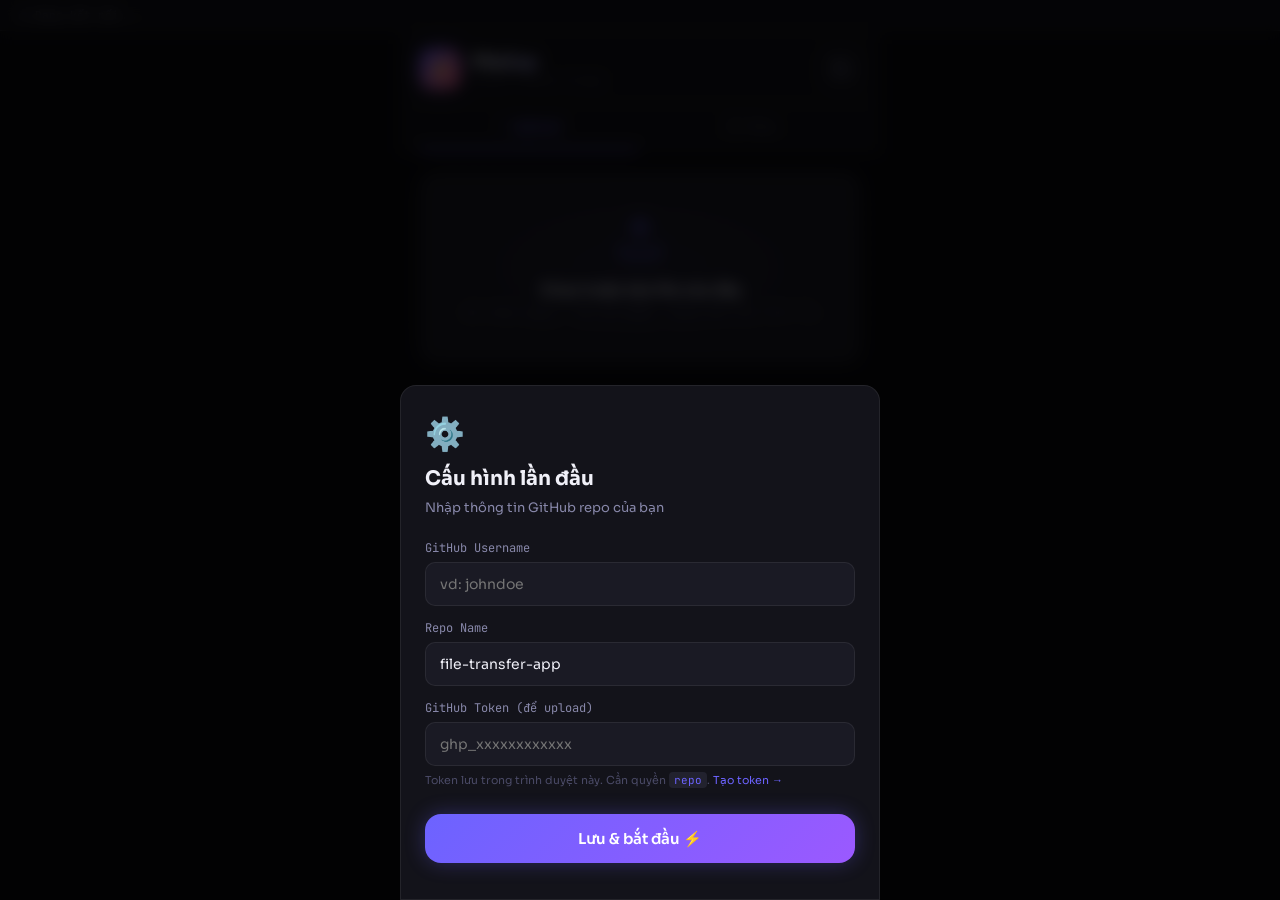
==== commit 30d38e7e: "Add files via upload" ====
--- a/index.html
+++ b/index.html
@@ -1,287 +1,169 @@
 <!DOCTYPE html>
 <html lang="vi">
 <head>
-<meta charset="UTF-8">
-<meta name="viewport" content="width=device-width,initial-scale=1">
-<title>FileZap Fixed</title>
-<style>
-body{
-  background:#111;
-  color:#eee;
-  font-family:Arial;
-  max-width:900px;
-  margin:auto;
-  padding:20px;
-}
-input,button{
-  padding:10px;
-  margin:5px 0;
-  width:100%;
-}
-button{
-  cursor:pointer;
-}
-.file{
-  border:1px solid #333;
-  padding:10px;
-  margin:10px 0;
-}
-a{
-  color:#4da3ff;
-}
-</style>
+  <meta charset="UTF-8">
+  <meta name="viewport" content="width=device-width, initial-scale=1.0, maximum-scale=1.0">
+  <title>FileZap — Chuyển file tức thì</title>
+  <link rel="preconnect" href="https://fonts.googleapis.com">
+  <link href="https://fonts.googleapis.com/css2?family=Sora:wght@300;400;500;600;700&family=JetBrains+Mono:wght@400;500&display=swap" rel="stylesheet">
+  <link rel="stylesheet" href="style.css">
 </head>
 <body>
 
-<h2>FileZap — Fixed Version</h2>
+  <!-- Status Bar -->
+  <div class="status-bar">
+    <span class="status-dot"></span>
+    <span id="status-text">Đang kết nối...</span>
+  </div>
 
-<h3>Supabase Config</h3>
+  <!-- App Shell -->
+  <div class="app">
 
-<input id="url" placeholder="https://xxxx.supabase.co">
-<input id="key" placeholder="Anon key">
-<input id="bucket" placeholder="Bucket name" value="filezap">
+    <!-- Header -->
+    <header class="header">
+      <div class="header-logo">
+        <div class="logo-icon">⚡</div>
+        <div>
+          <div class="logo-title">FileZap</div>
+          <div class="logo-sub">GitHub Transfer Bridge</div>
+        </div>
+      </div>
+      <button class="refresh-btn" onclick="loadFiles()" title="Refresh">
+        <span class="refresh-icon">↻</span>
+      </button>
+    </header>
 
-<button onclick="saveCfg()">Save Config</button>
+    <!-- Tab Bar -->
+    <div class="tab-bar">
+      <button class="tab active" data-tab="upload" onclick="switchTab('upload', this)">
+        <span class="tab-icon">↑</span>
+        <span>Upload</span>
+      </button>
+      <button class="tab" data-tab="files" onclick="switchTab('files', this)">
+        <span class="tab-icon">☰</span>
+        <span>Files</span>
+        <span class="badge" id="file-count">0</span>
+      </button>
+    </div>
 
-<hr>
+    <!-- ══════ UPLOAD TAB ══════ -->
+    <div class="tab-content active" id="tab-upload">
 
-<input type="file" id="fileInput" multiple>
+      <!-- Drop Zone -->
+      <div class="drop-zone" id="drop-zone" onclick="document.getElementById('file-input').click()">
+        <div class="drop-icon">
+          <svg width="48" height="48" viewBox="0 0 24 24" fill="none" stroke="currentColor" stroke-width="1.5">
+            <path d="M21 15v4a2 2 0 01-2 2H5a2 2 0 01-2-2v-4"/>
+            <polyline points="17 8 12 3 7 8"/>
+            <line x1="12" y1="3" x2="12" y2="15"/>
+          </svg>
+        </div>
+        <div class="drop-title">Chọn hoặc kéo file vào đây</div>
+        <div class="drop-sub">Mọi định dạng · Tối đa 50MB · Blob API cho file lớn</div>
+        <input type="file" id="file-input" multiple hidden onchange="onFilesSelected(this.files)">
+      </div>
 
-<button onclick="uploadFiles()">Upload</button>
+      <!-- Upload Queue -->
+      <div class="queue" id="queue"></div>
 
-<hr>
+      <!-- Upload Button -->
+      <button class="upload-btn" id="upload-btn" onclick="uploadAll()" disabled>
+        <span class="btn-icon">⚡</span>
+        <span id="upload-btn-text">Upload</span>
+      </button>
 
-<button onclick="loadFiles()">Refresh Files</button>
+      <!-- Progress -->
+      <div class="progress-wrap" id="progress-wrap" style="display:none">
+        <div class="progress-bar"><div class="progress-fill" id="progress-fill"></div></div>
+        <div class="progress-label" id="progress-label">0%</div>
+      </div>
 
-<div id="status"></div>
+      <!-- Info Card -->
+      <div class="info-card">
+        <div class="info-row">
+          <span class="info-dot green"></span>
+          <span>≤ 5MB — Contents API (nhanh)</span>
+        </div>
+        <div class="info-row">
+          <span class="info-dot blue"></span>
+          <span>5–50MB — Git Blob API (6 bước)</span>
+        </div>
+      </div>
+    </div>
 
-<div id="files"></div>
+    <!-- ══════ FILES TAB ══════ -->
+    <div class="tab-content" id="tab-files">
 
-<script>
+      <!-- Search + Download All -->
+      <div class="files-toolbar">
+        <div class="search-bar">
+          <span class="search-icon">⌕</span>
+          <input type="text" id="search-input" placeholder="Tìm file..." oninput="filterFiles(this.value)">
+        </div>
+        <button class="dl-all-btn" onclick="downloadAll()" title="Tải tất cả">⬇ All</button>
+      </div>
 
-const CFG_KEY = 'fz_cfg';
+      <!-- File List -->
+      <div id="file-list">
+        <div class="empty-state">
+          <div class="empty-icon">📁</div>
+          <div>Chưa có file nào</div>
+        </div>
+      </div>
 
-let cfg = loadCfg();
+    </div>
 
-function loadCfg(){
-  try{
-    return JSON.parse(localStorage.getItem(CFG_KEY)||'{}');
-  }catch{
-    return {};
-  }
-}
+  </div><!-- /app -->
 
-function saveCfg(){
+  <!-- Bulk Action Bar -->
+  <div class="bulk-bar" id="bulk-bar">
+    <span class="bulk-count" id="bulk-count">0 file được chọn</span>
+    <button class="bulk-dl-btn" onclick="downloadSelected()">⬇ Tải xuống</button>
+    <button class="bulk-clear-btn" onclick="clearSelection()">✕</button>
+  </div>
 
-  cfg = {
-    url: document.getElementById('url').value.trim().replace(/\/$/,''),
-    key: document.getElementById('key').value.trim(),
-    bucket: document.getElementById('bucket').value.trim()
-  };
+  <!-- Toast -->
+  <div class="toast" id="toast"></div>
 
-  localStorage.setItem(CFG_KEY, JSON.stringify(cfg));
+  <!-- ══════ CONFIG MODAL ══════ -->
+  <div class="modal-overlay" id="config-modal">
+    <div class="modal">
+      <div class="modal-icon">⚙️</div>
+      <h2 class="modal-title">Cấu hình lần đầu</h2>
+      <p class="modal-desc">Nhập thông tin GitHub repo của bạn</p>
 
-  setStatus('Saved config');
-}
+      <label class="field-label">GitHub Username</label>
+      <input class="modal-input" id="cfg-username" type="text" placeholder="vd: johndoe">
 
-document.getElementById('url').value = cfg.url || '';
-document.getElementById('key').value = cfg.key || '';
-document.getElementById('bucket').value = cfg.bucket || 'filezap';
+      <label class="field-label">Repo Name</label>
+      <input class="modal-input" id="cfg-repo" type="text" placeholder="vd: file-transfer-app" value="file-transfer-app">
 
-function setStatus(t){
-  document.getElementById('status').innerText = t;
-}
+      <label class="field-label">GitHub Token (để upload)</label>
+      <input class="modal-input" id="cfg-token" type="password" placeholder="ghp_xxxxxxxxxxxx">
+      <div class="field-hint">
+        Token lưu trong trình duyệt này. Cần quyền <code>repo</code>.
+        <a href="https://github.com/settings/tokens" target="_blank" class="hint-link">Tạo token →</a>
+      </div>
 
-function publicUrl(name){
+      <button class="modal-btn" onclick="saveConfig()">Lưu & bắt đầu ⚡</button>
+    </div>
+  </div>
 
-  return `${cfg.url}/storage/v1/object/public/${cfg.bucket}/${name
-    .split('/')
-    .map(encodeURIComponent)
-    .join('/')}`;
-}
+  <!-- ══════ PREVIEW MODAL ══════ -->
+  <div class="modal-overlay hidden" id="preview-modal" onclick="closePreview(event)">
+    <div class="modal preview-modal">
+      <div class="preview-header">
+        <div class="preview-filename" id="preview-name"></div>
+        <button class="preview-close" onclick="document.getElementById('preview-modal').classList.add('hidden')">✕</button>
+      </div>
+      <div id="preview-content"></div>
+      <div class="preview-actions">
+        <button class="action-btn primary" id="preview-download">⬇ Tải về</button>
+        <button class="action-btn" id="preview-copy">⎘ Copy link</button>
+      </div>
+    </div>
+  </div>
 
-async function uploadFiles(){
-
-  const files = document.getElementById('fileInput').files;
-
-  if(!files.length){
-    alert('Chọn file');
-    return;
-  }
-
-  for(const file of files){
-
-    try{
-
-      const safeName =
-        `${Date.now()}_${file.name.replace(/[^\w.\-()]/g,'_')}`;
-
-      const path =
-        `${cfg.url}/storage/v1/object/${cfg.bucket}/${safeName}`;
-
-      const r = await fetch(path,{
-        method:'POST',
-        headers:{
-          apikey: cfg.key,
-          Authorization:`Bearer ${cfg.key}`,
-          'x-upsert':'true'
-        },
-        body:file
-      });
-
-      if(!r.ok){
-
-        const err = await r.text();
-
-        console.error(err);
-
-        throw new Error(err);
-      }
-
-      setStatus('Uploaded: ' + safeName);
-
-    }catch(e){
-
-      console.error(e);
-
-      setStatus('Upload error: ' + e.message);
-    }
-  }
-
-  await new Promise(r=>setTimeout(r,1500));
-
-  loadFiles();
-}
-
-async function loadFiles(){
-
-  try{
-
-    const r = await fetch(
-      `${cfg.url}/storage/v1/object/list/${cfg.bucket}`,
-      {
-        method:'POST',
-        headers:{
-          apikey: cfg.key,
-          Authorization:`Bearer ${cfg.key}`,
-          'Content-Type':'application/json'
-        },
-        body:JSON.stringify({
-          limit:200,
-          offset:0,
-          sortBy:{
-            column:'created_at',
-            order:'desc'
-          }
-        })
-      }
-    );
-
-    if(!r.ok){
-
-      const txt = await r.text();
-
-      console.error(txt);
-
-      throw new Error(txt);
-    }
-
-    const data = await r.json();
-
-    const files = (Array.isArray(data)?data:[])
-      .filter(f =>
-        f.name &&
-        f.id != null &&
-        !f.name.endsWith('/')
-      );
-
-    renderFiles(files);
-
-    setStatus('Loaded ' + files.length + ' files');
-
-  }catch(e){
-
-    console.error(e);
-
-    setStatus('Load error: ' + e.message);
-  }
-}
-
-function renderFiles(files){
-
-  const el = document.getElementById('files');
-
-  if(!files.length){
-    el.innerHTML = '<p>No files</p>';
-    return;
-  }
-
-  el.innerHTML = files.map(f=>{
-
-    const url = publicUrl(f.name);
-
-    return `
-      <div class="file">
-        <b>${escapeHtml(f.name)}</b><br><br>
-
-        <a href="${url}" target="_blank">
-          Open
-        </a>
-
-        <br><br>
-
-        <button onclick="downloadFile('${url}','${encodeURIComponent(f.name)}')">
-          Download
-        </button>
-      </div>
-    `;
-  }).join('');
-}
-
-async function downloadFile(url,name){
-
-  try{
-
-    const r = await fetch(url);
-
-    if(!r.ok){
-      throw new Error('Download failed');
-    }
-
-    const blob = await r.blob();
-
-    const a = document.createElement('a');
-
-    a.href = URL.createObjectURL(blob);
-
-    a.download = decodeURIComponent(name);
-
-    document.body.appendChild(a);
-
-    a.click();
-
-    a.remove();
-
-  }catch(e){
-
-    console.error(e);
-
-    window.open(url,'_blank');
-  }
-}
-
-function escapeHtml(str){
-  return String(str)
-    .replace(/&/g,'&amp;')
-    .replace(/</g,'&lt;')
-    .replace(/>/g,'&gt;');
-}
-
-if(cfg.url && cfg.key){
-  loadFiles();
-}
-
-</script>
-
+  <script src="app.js"></script>
 </body>
 </html>
--- a/style.css
+++ b/style.css
@@ -0,0 +1,944 @@
+/* ===========================
+   FileZap — Mobile App CSS
+   =========================== */
+
+:root {
+  --bg: #0a0a0f;
+  --surface: #13131a;
+  --surface2: #1a1a24;
+  --surface3: #22222e;
+  --border: rgba(255,255,255,0.07);
+  --accent: #6c63ff;
+  --accent2: #ff6584;
+  --accent3: #43e97b;
+  --text: #f0f0f8;
+  --text2: #8888aa;
+  --text3: #4a4a66;
+  --danger: #ff4757;
+  --warn: #ffa502;
+  --radius: 16px;
+  --radius-sm: 10px;
+  --font: 'Sora', sans-serif;
+  --mono: 'JetBrains Mono', monospace;
+  --shadow: 0 8px 32px rgba(0,0,0,0.4);
+  --glow: 0 0 20px rgba(108, 99, 255, 0.3);
+}
+
+* {
+  margin: 0; padding: 0;
+  box-sizing: border-box;
+  -webkit-tap-highlight-color: transparent;
+}
+
+html, body {
+  height: 100%;
+  background: var(--bg);
+  color: var(--text);
+  font-family: var(--font);
+  font-size: 15px;
+  overscroll-behavior: none;
+}
+
+/* ===== STATUS BAR ===== */
+.status-bar {
+  display: flex;
+  align-items: center;
+  gap: 8px;
+  padding: 8px 20px;
+  background: var(--surface);
+  font-size: 11px;
+  color: var(--text2);
+  font-family: var(--mono);
+  border-bottom: 1px solid var(--border);
+}
+
+.status-dot {
+  width: 7px;
+  height: 7px;
+  border-radius: 50%;
+  background: var(--text3);
+  transition: background 0.4s, box-shadow 0.4s;
+}
+
+.status-dot.online { background: var(--accent3); box-shadow: 0 0 8px var(--accent3); }
+.status-dot.error  { background: var(--danger);  box-shadow: 0 0 8px var(--danger);  }
+
+/* ===== APP SHELL ===== */
+.app {
+  max-width: 480px;
+  margin: 0 auto;
+  min-height: calc(100vh - 33px);
+  display: flex;
+  flex-direction: column;
+  position: relative;
+}
+
+/* ===== HEADER ===== */
+.header {
+  display: flex;
+  align-items: center;
+  justify-content: space-between;
+  padding: 18px 20px 14px;
+  background: var(--surface);
+  border-bottom: 1px solid var(--border);
+}
+
+.header-logo {
+  display: flex;
+  align-items: center;
+  gap: 12px;
+}
+
+.logo-icon {
+  width: 40px; height: 40px;
+  background: linear-gradient(135deg, var(--accent), var(--accent2));
+  border-radius: 12px;
+  display: flex; align-items: center; justify-content: center;
+  font-size: 20px;
+  box-shadow: var(--glow);
+}
+
+.logo-title {
+  font-size: 18px;
+  font-weight: 700;
+  letter-spacing: -0.5px;
+  background: linear-gradient(90deg, var(--text), var(--accent));
+  -webkit-background-clip: text;
+  -webkit-text-fill-color: transparent;
+}
+
+.logo-sub {
+  font-size: 10px;
+  color: var(--text3);
+  font-family: var(--mono);
+  margin-top: 1px;
+}
+
+.refresh-btn {
+  width: 38px; height: 38px;
+  border: 1px solid var(--border);
+  border-radius: var(--radius-sm);
+  background: var(--surface2);
+  color: var(--text2);
+  font-size: 20px;
+  cursor: pointer;
+  display: flex; align-items: center; justify-content: center;
+  transition: all 0.2s;
+}
+
+.refresh-btn:active { transform: scale(0.9); color: var(--accent); }
+.refresh-btn.spinning .refresh-icon { animation: spin 0.7s linear infinite; }
+
+@keyframes spin { to { transform: rotate(360deg); } }
+
+/* ===== TABS ===== */
+.tab-bar {
+  display: flex;
+  background: var(--surface);
+  border-bottom: 1px solid var(--border);
+  padding: 0 20px;
+  gap: 4px;
+}
+
+.tab {
+  flex: 1;
+  display: flex;
+  align-items: center;
+  justify-content: center;
+  gap: 6px;
+  padding: 12px;
+  background: none;
+  border: none;
+  color: var(--text3);
+  font-family: var(--font);
+  font-size: 13px;
+  font-weight: 500;
+  cursor: pointer;
+  border-bottom: 2px solid transparent;
+  transition: all 0.2s;
+  position: relative;
+}
+
+.tab.active {
+  color: var(--accent);
+  border-bottom-color: var(--accent);
+}
+
+.tab-icon { font-size: 16px; }
+
+.badge {
+  background: var(--accent);
+  color: white;
+  font-size: 10px;
+  font-weight: 700;
+  padding: 1px 6px;
+  border-radius: 99px;
+  min-width: 18px;
+  text-align: center;
+  display: none;
+}
+.badge.visible { display: inline-block; }
+
+/* ===== TAB CONTENT ===== */
+.tab-content {
+  display: none;
+  flex: 1;
+  padding: 20px;
+  overflow-y: auto;
+  flex-direction: column;
+}
+.tab-content.active { display: flex; }
+
+/* ===== DROP ZONE ===== */
+.drop-zone {
+  border: 2px dashed var(--border);
+  border-radius: var(--radius);
+  padding: 40px 20px;
+  text-align: center;
+  cursor: pointer;
+  transition: all 0.25s;
+  background: var(--surface2);
+  position: relative;
+  overflow: hidden;
+}
+
+.drop-zone::before {
+  content: '';
+  position: absolute;
+  inset: 0;
+  background: radial-gradient(ellipse at center, rgba(108,99,255,0.05) 0%, transparent 70%);
+  pointer-events: none;
+}
+
+.drop-zone:hover, .drop-zone.dragover {
+  border-color: var(--accent);
+  background: rgba(108,99,255,0.08);
+  box-shadow: var(--glow);
+}
+
+.drop-icon {
+  color: var(--accent);
+  margin-bottom: 14px;
+  opacity: 0.8;
+}
+
+.drop-title {
+  font-weight: 600;
+  font-size: 15px;
+  margin-bottom: 6px;
+}
+
+.drop-sub {
+  font-size: 12px;
+  color: var(--text3);
+  font-family: var(--mono);
+}
+
+/* ===== QUEUE ===== */
+.queue {
+  display: flex;
+  flex-direction: column;
+  gap: 8px;
+  margin-top: 16px;
+}
+
+.queue-item {
+  display: flex;
+  align-items: center;
+  gap: 12px;
+  background: var(--surface2);
+  border: 1px solid var(--border);
+  border-radius: var(--radius-sm);
+  padding: 12px 14px;
+  animation: slideIn 0.2s ease;
+}
+
+@keyframes slideIn {
+  from { opacity: 0; transform: translateY(-8px); }
+  to   { opacity: 1; transform: translateY(0); }
+}
+
+.queue-icon {
+  width: 36px; height: 36px;
+  border-radius: 8px;
+  display: flex; align-items: center; justify-content: center;
+  font-size: 18px;
+  flex-shrink: 0;
+}
+
+.queue-info { flex: 1; min-width: 0; }
+
+.queue-name {
+  font-size: 13px;
+  font-weight: 500;
+  white-space: nowrap;
+  overflow: hidden;
+  text-overflow: ellipsis;
+}
+
+.queue-size {
+  font-size: 11px;
+  color: var(--text3);
+  font-family: var(--mono);
+  margin-top: 2px;
+}
+
+.queue-remove {
+  width: 28px; height: 28px;
+  border: none;
+  background: rgba(255,71,87,0.15);
+  color: var(--danger);
+  border-radius: 8px;
+  font-size: 16px;
+  cursor: pointer;
+  display: flex; align-items: center; justify-content: center;
+  flex-shrink: 0;
+  transition: all 0.15s;
+}
+.queue-remove:active { transform: scale(0.9); background: rgba(255,71,87,0.3); }
+
+.queue-status {
+  font-size: 11px;
+  font-family: var(--mono);
+  color: var(--text3);
+}
+
+/* ===== UPLOAD BUTTON ===== */
+.upload-btn {
+  margin-top: 20px;
+  width: 100%;
+  padding: 16px;
+  border: none;
+  border-radius: var(--radius);
+  background: linear-gradient(135deg, var(--accent), #9b59ff);
+  color: white;
+  font-family: var(--font);
+  font-size: 15px;
+  font-weight: 600;
+  cursor: pointer;
+  display: flex;
+  align-items: center;
+  justify-content: center;
+  gap: 8px;
+  transition: all 0.25s;
+  box-shadow: var(--glow);
+  letter-spacing: 0.3px;
+}
+
+.upload-btn:disabled {
+  background: var(--surface3);
+  color: var(--text3);
+  box-shadow: none;
+  cursor: not-allowed;
+}
+
+.upload-btn:not(:disabled):active {
+  transform: scale(0.97);
+  box-shadow: 0 0 30px rgba(108,99,255,0.5);
+}
+
+/* ===== PROGRESS ===== */
+.progress-wrap {
+  margin-top: 14px;
+  display: flex;
+  align-items: center;
+  gap: 12px;
+}
+
+.progress-bar {
+  flex: 1;
+  height: 6px;
+  background: var(--surface3);
+  border-radius: 99px;
+  overflow: hidden;
+}
+
+.progress-fill {
+  height: 100%;
+  background: linear-gradient(90deg, var(--accent), var(--accent3));
+  border-radius: 99px;
+  transition: width 0.3s ease;
+  width: 0%;
+}
+
+.progress-label {
+  font-size: 12px;
+  font-family: var(--mono);
+  color: var(--accent);
+  min-width: 36px;
+  text-align: right;
+}
+
+/* ===== SEARCH ===== */
+.search-bar {
+  display: flex;
+  align-items: center;
+  gap: 10px;
+  background: var(--surface2);
+  border: 1px solid var(--border);
+  border-radius: var(--radius-sm);
+  padding: 10px 14px;
+  margin-bottom: 16px;
+}
+
+.search-icon { font-size: 18px; color: var(--text3); }
+
+.search-bar input {
+  flex: 1;
+  background: none;
+  border: none;
+  outline: none;
+  color: var(--text);
+  font-family: var(--font);
+  font-size: 14px;
+}
+
+.search-bar input::placeholder { color: var(--text3); }
+
+/* ===== FILE LIST ===== */
+#file-list {
+  display: flex;
+  flex-direction: column;
+  gap: 8px;
+}
+
+.file-group-label {
+  font-size: 11px;
+  font-family: var(--mono);
+  color: var(--text3);
+  padding: 8px 0 4px;
+  text-transform: uppercase;
+  letter-spacing: 1px;
+}
+
+.file-card {
+  display: flex;
+  align-items: center;
+  gap: 12px;
+  background: var(--surface2);
+  border: 1px solid var(--border);
+  border-radius: var(--radius-sm);
+  padding: 13px 14px;
+  cursor: pointer;
+  transition: all 0.2s;
+  animation: slideIn 0.25s ease;
+}
+
+.file-card:hover {
+  border-color: var(--accent);
+  background: rgba(108,99,255,0.07);
+}
+
+.file-card:active { transform: scale(0.98); }
+
+.file-thumb {
+  width: 42px; height: 42px;
+  border-radius: 10px;
+  display: flex; align-items: center; justify-content: center;
+  font-size: 22px;
+  flex-shrink: 0;
+}
+
+.file-info { flex: 1; min-width: 0; }
+
+.file-name {
+  font-size: 13px;
+  font-weight: 500;
+  white-space: nowrap;
+  overflow: hidden;
+  text-overflow: ellipsis;
+  margin-bottom: 4px;
+}
+
+.file-meta {
+  display: flex;
+  gap: 8px;
+  font-size: 11px;
+  color: var(--text3);
+  font-family: var(--mono);
+}
+
+.file-tag {
+  padding: 1px 6px;
+  border-radius: 4px;
+  font-size: 10px;
+  font-weight: 600;
+  text-transform: uppercase;
+}
+
+.file-arrow {
+  color: var(--text3);
+  font-size: 16px;
+  flex-shrink: 0;
+}
+
+/* ===== EMPTY STATE ===== */
+.empty-state {
+  text-align: center;
+  padding: 60px 20px;
+  color: var(--text3);
+}
+.empty-icon { font-size: 48px; margin-bottom: 12px; }
+
+/* ===== LOADING SKELETON ===== */
+.skeleton {
+  background: linear-gradient(90deg, var(--surface2) 25%, var(--surface3) 50%, var(--surface2) 75%);
+  background-size: 200% 100%;
+  animation: shimmer 1.4s infinite;
+  border-radius: var(--radius-sm);
+  height: 68px;
+}
+@keyframes shimmer { to { background-position: -200% 0; } }
+
+/* ===== TOAST ===== */
+.toast {
+  position: fixed;
+  bottom: 30px;
+  left: 50%;
+  transform: translateX(-50%) translateY(20px);
+  background: var(--surface);
+  border: 1px solid var(--border);
+  color: var(--text);
+  padding: 12px 20px;
+  border-radius: 99px;
+  font-size: 13px;
+  box-shadow: var(--shadow);
+  opacity: 0;
+  transition: all 0.3s cubic-bezier(.34,1.56,.64,1);
+  pointer-events: none;
+  z-index: 999;
+  white-space: nowrap;
+  max-width: 90vw;
+  text-align: center;
+}
+.toast.show {
+  opacity: 1;
+  transform: translateX(-50%) translateY(0);
+}
+.toast.success { border-color: var(--accent3); color: var(--accent3); }
+.toast.error   { border-color: var(--danger);  color: var(--danger);  }
+.toast.warn    { border-color: var(--warn);    color: var(--warn);    }
+
+/* ===== MODALS ===== */
+.modal-overlay {
+  position: fixed; inset: 0;
+  background: rgba(0,0,0,0.75);
+  backdrop-filter: blur(8px);
+  display: flex;
+  align-items: flex-end;
+  justify-content: center;
+  z-index: 100;
+  padding: 0;
+  animation: fadeIn 0.2s ease;
+}
+.modal-overlay.hidden { display: none; }
+
+@keyframes fadeIn { from { opacity: 0; } to { opacity: 1; } }
+
+.modal {
+  background: var(--surface);
+  border: 1px solid var(--border);
+  border-radius: var(--radius) var(--radius) 0 0;
+  padding: 28px 24px 36px;
+  width: 100%;
+  max-width: 480px;
+  animation: slideUp 0.3s cubic-bezier(.34,1.56,.64,1);
+}
+
+@keyframes slideUp {
+  from { transform: translateY(100%); }
+  to   { transform: translateY(0); }
+}
+
+.modal-icon { font-size: 32px; margin-bottom: 12px; }
+
+.modal-title {
+  font-size: 20px;
+  font-weight: 700;
+  margin-bottom: 8px;
+}
+
+.modal-desc {
+  font-size: 13px;
+  color: var(--text2);
+  margin-bottom: 24px;
+}
+
+.field-label {
+  display: block;
+  font-size: 12px;
+  color: var(--text2);
+  font-family: var(--mono);
+  margin-bottom: 6px;
+  margin-top: 14px;
+}
+
+.modal-input {
+  width: 100%;
+  background: var(--surface2);
+  border: 1px solid var(--border);
+  border-radius: var(--radius-sm);
+  padding: 12px 14px;
+  color: var(--text);
+  font-family: var(--font);
+  font-size: 14px;
+  outline: none;
+  transition: border-color 0.2s;
+}
+.modal-input:focus { border-color: var(--accent); }
+
+.field-hint {
+  font-size: 11px;
+  color: var(--text3);
+  margin-top: 6px;
+  line-height: 1.6;
+}
+.field-hint code {
+  font-family: var(--mono);
+  background: var(--surface3);
+  padding: 1px 5px;
+  border-radius: 4px;
+  color: var(--accent);
+}
+.hint-link { color: var(--accent); text-decoration: none; }
+
+.modal-btn {
+  margin-top: 24px;
+  width: 100%;
+  padding: 15px;
+  border: none;
+  border-radius: var(--radius);
+  background: linear-gradient(135deg, var(--accent), #9b59ff);
+  color: white;
+  font-family: var(--font);
+  font-size: 15px;
+  font-weight: 600;
+  cursor: pointer;
+  box-shadow: var(--glow);
+  transition: all 0.2s;
+}
+.modal-btn:active { transform: scale(0.97); }
+
+/* ===== PREVIEW MODAL ===== */
+.preview-modal {
+  border-radius: var(--radius) var(--radius) 0 0;
+  max-height: 80vh;
+  overflow-y: auto;
+}
+
+.preview-header {
+  display: flex;
+  align-items: center;
+  justify-content: space-between;
+  margin-bottom: 20px;
+}
+
+.preview-filename {
+  font-size: 15px;
+  font-weight: 600;
+  overflow: hidden;
+  text-overflow: ellipsis;
+  white-space: nowrap;
+  max-width: 75%;
+}
+
+.preview-close {
+  width: 32px; height: 32px;
+  border: 1px solid var(--border);
+  border-radius: 8px;
+  background: var(--surface2);
+  color: var(--text2);
+  cursor: pointer;
+  font-size: 14px;
+  display: flex; align-items: center; justify-content: center;
+}
+
+#preview-content {
+  min-height: 100px;
+  margin-bottom: 20px;
+}
+
+#preview-content img {
+  max-width: 100%;
+  border-radius: var(--radius-sm);
+}
+
+.preview-info-row {
+  display: flex;
+  gap: 6px;
+  flex-wrap: wrap;
+  margin-bottom: 16px;
+}
+
+.info-chip {
+  background: var(--surface3);
+  border-radius: 6px;
+  padding: 4px 10px;
+  font-size: 11px;
+  font-family: var(--mono);
+  color: var(--text2);
+}
+
+.preview-actions {
+  display: flex;
+  gap: 10px;
+}
+
+.action-btn {
+  flex: 1;
+  padding: 13px;
+  border-radius: var(--radius-sm);
+  border: 1px solid var(--border);
+  background: var(--surface2);
+  color: var(--text);
+  font-family: var(--font);
+  font-size: 13px;
+  font-weight: 500;
+  cursor: pointer;
+  transition: all 0.2s;
+  display: flex; align-items: center; justify-content: center; gap: 6px;
+}
+.action-btn:active { transform: scale(0.97); }
+.action-btn.primary {
+  background: linear-gradient(135deg, var(--accent), #9b59ff);
+  border: none;
+  box-shadow: var(--glow);
+}
+
+/* ===== FILE TYPE COLORS ===== */
+.ft-img { background: rgba(255,101,132,0.15); color: var(--accent2); }
+.ft-vid { background: rgba(255,102,0,0.15);   color: #ff6600; }
+.ft-doc { background: rgba(52,152,219,0.15);  color: #3498db; }
+.ft-zip { background: rgba(255,165,0,0.15);   color: var(--warn); }
+.ft-code{ background: rgba(67,233,123,0.15);  color: var(--accent3); }
+.ft-pdf { background: rgba(231,76,60,0.15);   color: #e74c3c; }
+.ft-def { background: rgba(108,99,255,0.15);  color: var(--accent); }
+
+/* ===== RESPONSIVE ===== */
+@media (max-width: 380px) {
+  .header { padding: 14px 16px 12px; }
+  .tab-content { padding: 16px; }
+}
+
+/* ===========================
+   FileZap v3 — Additions
+   =========================== */
+
+/* File group header */
+.file-group-header {
+  display: flex;
+  align-items: center;
+  justify-content: space-between;
+  padding: 10px 0 4px;
+}
+.file-group-label {
+  font-size: 11px;
+  font-family: var(--mono);
+  color: var(--text3);
+  text-transform: uppercase;
+  letter-spacing: 1px;
+}
+.file-group-count {
+  font-size: 11px;
+  font-family: var(--mono);
+  color: var(--text3);
+  background: var(--surface3);
+  padding: 2px 8px;
+  border-radius: 99px;
+}
+
+/* File card checkbox */
+.file-checkbox {
+  width: 28px; height: 28px;
+  display: flex; align-items: center; justify-content: center;
+  flex-shrink: 0;
+  cursor: pointer;
+}
+.checkbox-inner {
+  width: 18px; height: 18px;
+  border: 2px solid var(--text3);
+  border-radius: 5px;
+  transition: all 0.15s;
+  background: transparent;
+  display: flex; align-items: center; justify-content: center;
+}
+.checkbox-inner.checked {
+  background: var(--accent);
+  border-color: var(--accent);
+}
+.checkbox-inner.checked::after {
+  content: '✓';
+  color: white;
+  font-size: 11px;
+  font-weight: 700;
+}
+.file-card.selected {
+  border-color: var(--accent);
+  background: rgba(108,99,255,0.08);
+}
+
+/* Download button on file card */
+.file-dl-btn {
+  width: 34px; height: 34px;
+  border: 1px solid var(--border);
+  border-radius: 9px;
+  background: var(--surface3);
+  color: var(--text2);
+  font-size: 16px;
+  cursor: pointer;
+  display: flex; align-items: center; justify-content: center;
+  flex-shrink: 0;
+  transition: all 0.15s;
+}
+.file-dl-btn:hover {
+  background: rgba(108,99,255,0.15);
+  color: var(--accent);
+  border-color: var(--accent);
+}
+.file-dl-btn:active { transform: scale(0.9); }
+
+/* Files toolbar */
+.files-toolbar {
+  display: flex;
+  gap: 8px;
+  margin-bottom: 16px;
+}
+.search-bar { flex: 1; }
+
+.dl-all-btn {
+  padding: 0 14px;
+  border: 1px solid var(--border);
+  border-radius: var(--radius-sm);
+  background: var(--surface2);
+  color: var(--text2);
+  font-family: var(--font);
+  font-size: 12px;
+  font-weight: 500;
+  cursor: pointer;
+  white-space: nowrap;
+  transition: all 0.2s;
+}
+.dl-all-btn:hover {
+  border-color: var(--accent3);
+  color: var(--accent3);
+  background: rgba(67,233,123,0.08);
+}
+.dl-all-btn:active { transform: scale(0.96); }
+
+/* Bulk bar */
+.bulk-bar {
+  position: fixed;
+  bottom: -80px;
+  left: 50%;
+  transform: translateX(-50%);
+  background: var(--surface);
+  border: 1px solid var(--accent);
+  border-radius: 99px;
+  padding: 10px 16px;
+  display: flex;
+  align-items: center;
+  gap: 10px;
+  box-shadow: var(--shadow), var(--glow);
+  z-index: 50;
+  transition: bottom 0.35s cubic-bezier(.34,1.56,.64,1);
+  width: calc(100% - 32px);
+  max-width: 440px;
+}
+.bulk-bar.visible { bottom: 20px; }
+
+.bulk-count {
+  flex: 1;
+  font-size: 13px;
+  font-weight: 500;
+  color: var(--accent);
+  font-family: var(--mono);
+}
+
+.bulk-dl-btn {
+  padding: 8px 16px;
+  border: none;
+  border-radius: 99px;
+  background: linear-gradient(135deg, var(--accent), #9b59ff);
+  color: white;
+  font-family: var(--font);
+  font-size: 13px;
+  font-weight: 600;
+  cursor: pointer;
+  white-space: nowrap;
+  transition: all 0.2s;
+  box-shadow: var(--glow);
+}
+.bulk-dl-btn:active { transform: scale(0.95); }
+
+.bulk-clear-btn {
+  width: 32px; height: 32px;
+  border: 1px solid var(--border);
+  border-radius: 50%;
+  background: var(--surface2);
+  color: var(--text2);
+  cursor: pointer;
+  font-size: 14px;
+  display: flex; align-items: center; justify-content: center;
+  flex-shrink: 0;
+  transition: all 0.15s;
+}
+.bulk-clear-btn:hover { color: var(--danger); border-color: var(--danger); }
+
+/* Queue status icons */
+.qs-done    { color: var(--accent3); font-size: 16px; }
+.qs-error   { color: var(--danger);  font-size: 16px; }
+.qs-loading { color: var(--accent);  font-size: 16px; animation: spin 1s linear infinite; display: inline-block; }
+
+/* Chunk badge */
+.chunk-badge {
+  background: rgba(108,99,255,0.2);
+  color: var(--accent);
+  font-size: 9px;
+  font-family: var(--mono);
+  font-weight: 700;
+  padding: 1px 5px;
+  border-radius: 4px;
+  border: 1px solid rgba(108,99,255,0.3);
+  vertical-align: middle;
+  margin-left: 4px;
+}
+
+/* Info card on upload tab */
+.info-card {
+  margin-top: 16px;
+  background: var(--surface2);
+  border: 1px solid var(--border);
+  border-radius: var(--radius-sm);
+  padding: 12px 14px;
+  display: flex;
+  flex-direction: column;
+  gap: 6px;
+}
+.info-row {
+  display: flex;
+  align-items: center;
+  gap: 8px;
+  font-size: 12px;
+  color: var(--text2);
+  font-family: var(--mono);
+}
+.info-dot {
+  width: 7px; height: 7px;
+  border-radius: 50%;
+  flex-shrink: 0;
+}
+.info-dot.green { background: var(--accent3); box-shadow: 0 0 6px var(--accent3); }
+.info-dot.blue  { background: var(--accent);  box-shadow: 0 0 6px var(--accent); }
+
+/* File meta separator */
+.sep { color: var(--text3); }
+
+/* Progress label wrap */
+#progress-label {
+  min-width: 80px;
+  text-align: right;
+  font-size: 11px;
+  color: var(--accent);
+  font-family: var(--mono);
+  white-space: nowrap;
+}
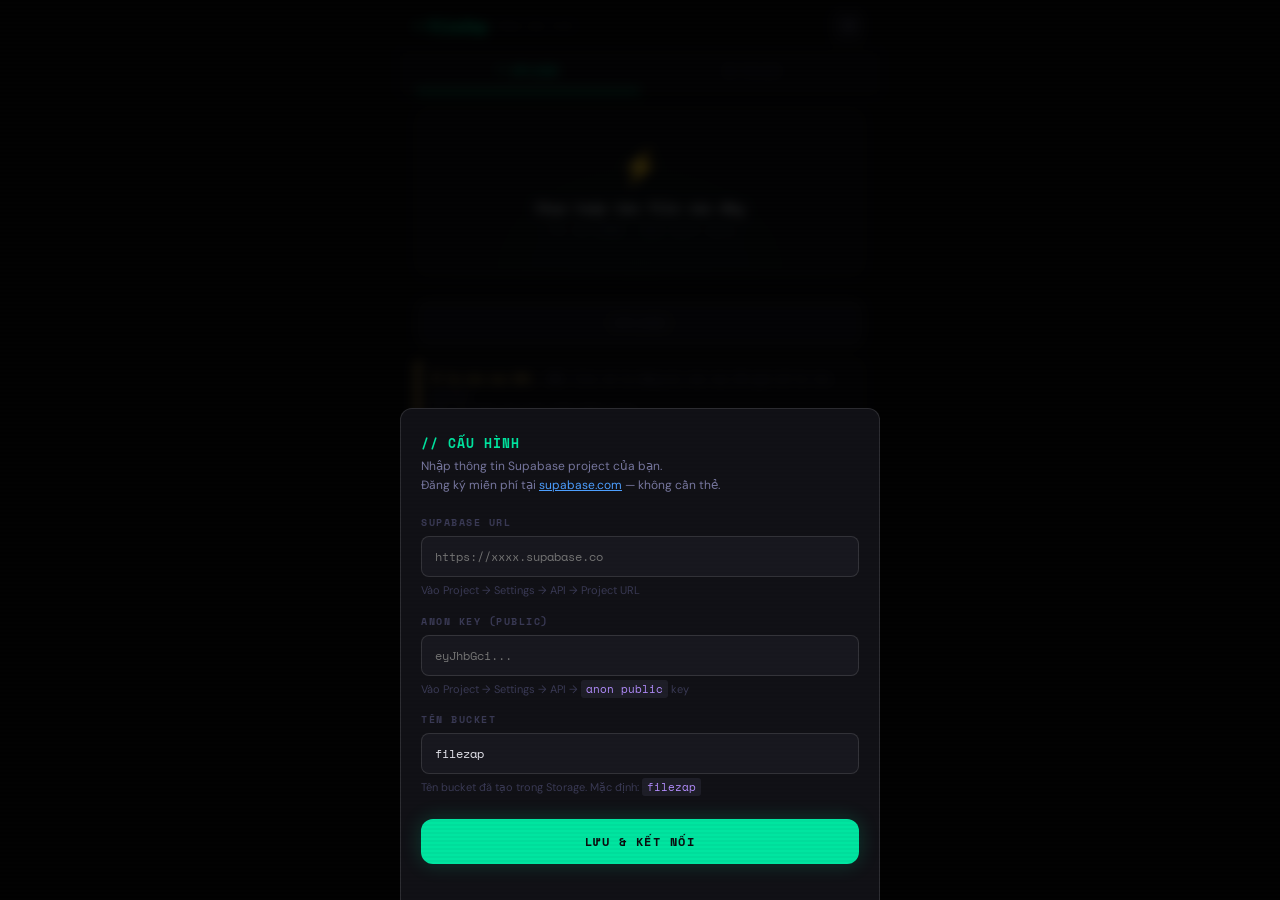
==== commit 25f9e598: "Add files via upload" ====
--- a/index.html
+++ b/index.html
@@ -2,168 +2,1563 @@
 <html lang="vi">
 <head>
   <meta charset="UTF-8">
-  <meta name="viewport" content="width=device-width, initial-scale=1.0, maximum-scale=1.0">
-  <title>FileZap — Chuyển file tức thì</title>
+  <meta name="viewport" content="width=device-width, initial-scale=1.0, maximum-scale=1.0, user-scalable=no">
+  <title>FileZap</title>
   <link rel="preconnect" href="https://fonts.googleapis.com">
-  <link href="https://fonts.googleapis.com/css2?family=Sora:wght@300;400;500;600;700&family=JetBrains+Mono:wght@400;500&display=swap" rel="stylesheet">
-  <link rel="stylesheet" href="style.css">
+  <link href="https://fonts.googleapis.com/css2?family=Space+Mono:ital,wght@0,400;0,700;1,400&family=DM+Sans:wght@300;400;500;600&display=swap" rel="stylesheet">
+  <style>
+    /* ══════════════════════════════════════════
+       FILEZAP v4 — Supabase Edition
+       Theme: Terminal × Clean — Dark industrial
+    ══════════════════════════════════════════ */
+    :root {
+      --bg:       #0c0c0e;
+      --bg2:      #111116;
+      --bg3:      #18181f;
+      --bg4:      #1e1e28;
+      --line:     rgba(255,255,255,0.06);
+      --line2:    rgba(255,255,255,0.12);
+      --text:     #e8e8f0;
+      --text2:    #7878a0;
+      --text3:    #3a3a55;
+      --green:    #00e5a0;
+      --blue:     #4d9fff;
+      --orange:   #ff8c42;
+      --red:      #ff4d6d;
+      --yellow:   #ffd166;
+      --purple:   #b48eff;
+      --mono:     'Space Mono', monospace;
+      --sans:     'DM Sans', sans-serif;
+      --r:        12px;
+      --r2:       8px;
+    }
+
+    *, *::before, *::after { box-sizing: border-box; margin: 0; padding: 0; }
+
+    html, body {
+      height: 100%;
+      background: var(--bg);
+      color: var(--text);
+      font-family: var(--sans);
+      font-size: 14px;
+      overscroll-behavior: none;
+      -webkit-font-smoothing: antialiased;
+    }
+
+    /* ── SCANLINE overlay ── */
+    body::before {
+      content: '';
+      position: fixed; inset: 0;
+      background: repeating-linear-gradient(
+        0deg,
+        transparent,
+        transparent 2px,
+        rgba(0,0,0,0.03) 2px,
+        rgba(0,0,0,0.03) 4px
+      );
+      pointer-events: none;
+      z-index: 999;
+    }
+
+    /* ── TOPBAR ── */
+    .topbar {
+      position: sticky; top: 0; z-index: 10;
+      background: rgba(12,12,14,0.92);
+      backdrop-filter: blur(12px);
+      border-bottom: 1px solid var(--line);
+      padding: 0 16px;
+      height: 52px;
+      display: flex;
+      align-items: center;
+      gap: 10px;
+    }
+
+    .topbar-logo {
+      font-family: var(--mono);
+      font-size: 15px;
+      font-weight: 700;
+      color: var(--green);
+      letter-spacing: -0.5px;
+      display: flex;
+      align-items: center;
+      gap: 6px;
+    }
+
+    .topbar-logo::before {
+      content: '▶';
+      font-size: 10px;
+      animation: blink 1.2s step-end infinite;
+    }
+
+    @keyframes blink { 50% { opacity: 0; } }
+
+    .topbar-status {
+      flex: 1;
+      font-family: var(--mono);
+      font-size: 10px;
+      color: var(--text3);
+      overflow: hidden;
+      text-overflow: ellipsis;
+      white-space: nowrap;
+    }
+
+    .topbar-status.ok     { color: var(--green); }
+    .topbar-status.err    { color: var(--red); }
+    .topbar-status.warn   { color: var(--yellow); }
+
+    .topbar-cfg {
+      width: 32px; height: 32px;
+      border: 1px solid var(--line2);
+      border-radius: var(--r2);
+      background: var(--bg3);
+      color: var(--text2);
+      font-size: 15px;
+      cursor: pointer;
+      display: flex; align-items: center; justify-content: center;
+      transition: all 0.15s;
+      flex-shrink: 0;
+    }
+    .topbar-cfg:active { background: var(--bg4); color: var(--green); }
+
+    /* ── TABS ── */
+    .tabs {
+      display: flex;
+      border-bottom: 1px solid var(--line);
+      background: var(--bg2);
+      padding: 0 16px;
+    }
+
+    .tab {
+      flex: 1;
+      padding: 11px 0;
+      font-family: var(--mono);
+      font-size: 11px;
+      font-weight: 700;
+      letter-spacing: 1px;
+      text-transform: uppercase;
+      color: var(--text3);
+      background: none;
+      border: none;
+      border-bottom: 2px solid transparent;
+      cursor: pointer;
+      transition: all 0.2s;
+      display: flex;
+      align-items: center;
+      justify-content: center;
+      gap: 6px;
+    }
+
+    .tab.active {
+      color: var(--green);
+      border-bottom-color: var(--green);
+    }
+
+    .tab-badge {
+      background: var(--green);
+      color: var(--bg);
+      font-size: 9px;
+      font-weight: 700;
+      padding: 1px 5px;
+      border-radius: 99px;
+      display: none;
+    }
+    .tab-badge.show { display: inline-block; }
+
+    /* ── CONTENT ── */
+    .page { display: none; flex-direction: column; padding: 16px; gap: 12px; }
+    .page.active { display: flex; }
+
+    /* ── UPLOAD ZONE ── */
+    .dropzone {
+      border: 1px dashed var(--line2);
+      border-radius: var(--r);
+      padding: 36px 20px;
+      text-align: center;
+      cursor: pointer;
+      transition: all 0.2s;
+      background: var(--bg2);
+      position: relative;
+      overflow: hidden;
+    }
+
+    .dropzone::after {
+      content: '';
+      position: absolute; inset: 0;
+      background: radial-gradient(ellipse at 50% 100%, rgba(0,229,160,0.04), transparent 65%);
+      pointer-events: none;
+    }
+
+    .dropzone.over, .dropzone:hover {
+      border-color: var(--green);
+      background: rgba(0,229,160,0.03);
+      box-shadow: 0 0 0 1px rgba(0,229,160,0.15) inset;
+    }
+
+    .dz-icon {
+      font-size: 32px;
+      margin-bottom: 10px;
+      display: block;
+    }
+
+    .dz-title {
+      font-family: var(--mono);
+      font-size: 13px;
+      font-weight: 700;
+      color: var(--text);
+      margin-bottom: 4px;
+    }
+
+    .dz-sub {
+      font-size: 11px;
+      color: var(--text3);
+      font-family: var(--mono);
+    }
+
+    /* ── QUEUE ── */
+    .queue { display: flex; flex-direction: column; gap: 6px; }
+
+    .qi {
+      display: flex;
+      align-items: center;
+      gap: 10px;
+      background: var(--bg2);
+      border: 1px solid var(--line);
+      border-radius: var(--r2);
+      padding: 10px 12px;
+      animation: slideDown 0.18s ease;
+    }
+    @keyframes slideDown {
+      from { opacity: 0; transform: translateY(-6px); }
+      to   { opacity: 1; transform: translateY(0); }
+    }
+
+    .qi-icon {
+      width: 34px; height: 34px;
+      border-radius: 8px;
+      display: flex; align-items: center; justify-content: center;
+      font-size: 18px;
+      flex-shrink: 0;
+    }
+
+    .qi-info { flex: 1; min-width: 0; }
+
+    .qi-name {
+      font-size: 12px;
+      font-weight: 500;
+      white-space: nowrap;
+      overflow: hidden;
+      text-overflow: ellipsis;
+    }
+
+    .qi-size {
+      font-family: var(--mono);
+      font-size: 10px;
+      color: var(--text3);
+      margin-top: 2px;
+    }
+
+    .qi-rm {
+      width: 24px; height: 24px;
+      border: none;
+      background: rgba(255,77,109,0.12);
+      color: var(--red);
+      border-radius: 6px;
+      font-size: 12px;
+      cursor: pointer;
+      display: flex; align-items: center; justify-content: center;
+      flex-shrink: 0;
+      transition: all 0.12s;
+    }
+    .qi-rm:active { transform: scale(0.88); }
+
+    .qi-spin {
+      width: 16px; height: 16px;
+      border: 2px solid var(--line2);
+      border-top-color: var(--green);
+      border-radius: 50%;
+      animation: spin 0.7s linear infinite;
+      flex-shrink: 0;
+    }
+    @keyframes spin { to { transform: rotate(360deg); } }
+
+    .qi-done { color: var(--green); font-size: 16px; flex-shrink: 0; }
+    .qi-err  { color: var(--red);   font-size: 16px; flex-shrink: 0; }
+
+    /* ── UPLOAD BTN ── */
+    .upload-btn {
+      width: 100%;
+      padding: 14px;
+      border: none;
+      border-radius: var(--r);
+      background: var(--green);
+      color: var(--bg);
+      font-family: var(--mono);
+      font-size: 13px;
+      font-weight: 700;
+      letter-spacing: 1px;
+      text-transform: uppercase;
+      cursor: pointer;
+      transition: all 0.2s;
+      box-shadow: 0 0 24px rgba(0,229,160,0.2);
+    }
+    .upload-btn:disabled {
+      background: var(--bg3);
+      color: var(--text3);
+      box-shadow: none;
+      cursor: not-allowed;
+    }
+    .upload-btn:not(:disabled):active { transform: scale(0.98); }
+
+    /* ── PROGRESS ── */
+    .progress-wrap {
+      display: none;
+      flex-direction: column;
+      gap: 6px;
+    }
+    .progress-label {
+      font-family: var(--mono);
+      font-size: 10px;
+      color: var(--text2);
+      display: flex;
+      justify-content: space-between;
+    }
+    .progress-track {
+      height: 3px;
+      background: var(--bg3);
+      border-radius: 99px;
+      overflow: hidden;
+    }
+    .progress-fill {
+      height: 100%;
+      background: linear-gradient(90deg, var(--green), var(--blue));
+      border-radius: 99px;
+      transition: width 0.3s ease;
+      width: 0%;
+    }
+
+    /* ── INFO PILLS ── */
+    .info-row {
+      display: flex;
+      gap: 6px;
+      flex-wrap: wrap;
+    }
+    .pill {
+      display: flex;
+      align-items: center;
+      gap: 5px;
+      background: var(--bg2);
+      border: 1px solid var(--line);
+      border-radius: 99px;
+      padding: 4px 10px;
+      font-family: var(--mono);
+      font-size: 10px;
+      color: var(--text3);
+    }
+    .pill-dot {
+      width: 5px; height: 5px;
+      border-radius: 50%;
+    }
+
+    /* ── FILES PAGE ── */
+    .files-head {
+      display: flex;
+      gap: 8px;
+      align-items: center;
+    }
+
+    .search {
+      flex: 1;
+      display: flex;
+      align-items: center;
+      gap: 8px;
+      background: var(--bg2);
+      border: 1px solid var(--line);
+      border-radius: var(--r2);
+      padding: 8px 12px;
+      transition: border-color 0.15s;
+    }
+    .search:focus-within { border-color: var(--line2); }
+    .search-ic { font-family: var(--mono); font-size: 13px; color: var(--text3); }
+    .search input {
+      flex: 1; background: none; border: none; outline: none;
+      color: var(--text); font-family: var(--sans); font-size: 13px;
+    }
+    .search input::placeholder { color: var(--text3); }
+
+    .btn-sm {
+      padding: 8px 12px;
+      border: 1px solid var(--line);
+      border-radius: var(--r2);
+      background: var(--bg2);
+      color: var(--text2);
+      font-family: var(--mono);
+      font-size: 10px;
+      font-weight: 700;
+      letter-spacing: 0.5px;
+      cursor: pointer;
+      white-space: nowrap;
+      transition: all 0.15s;
+    }
+    .btn-sm:hover { border-color: var(--green); color: var(--green); }
+    .btn-sm:active { transform: scale(0.95); }
+
+    /* ── GROUP LABEL ── */
+    .group-label {
+      display: flex;
+      align-items: center;
+      justify-content: space-between;
+      padding: 6px 0 2px;
+    }
+    .group-title {
+      font-family: var(--mono);
+      font-size: 9px;
+      font-weight: 700;
+      letter-spacing: 2px;
+      text-transform: uppercase;
+      color: var(--text3);
+    }
+    .group-n {
+      font-family: var(--mono);
+      font-size: 9px;
+      color: var(--text3);
+      background: var(--bg3);
+      padding: 1px 6px;
+      border-radius: 4px;
+    }
+
+    /* ── FILE CARD ── */
+    .fcard {
+      display: flex;
+      align-items: center;
+      gap: 10px;
+      background: var(--bg2);
+      border: 1px solid var(--line);
+      border-radius: var(--r2);
+      padding: 11px 12px;
+      cursor: pointer;
+      transition: all 0.15s;
+      animation: slideDown 0.2s ease;
+    }
+    .fcard:hover { border-color: var(--line2); background: var(--bg3); }
+    .fcard:active { transform: scale(0.99); }
+    .fcard.selected { border-color: var(--green); background: rgba(0,229,160,0.04); }
+
+    .fcard-chk {
+      width: 16px; height: 16px;
+      border: 1.5px solid var(--text3);
+      border-radius: 4px;
+      flex-shrink: 0;
+      transition: all 0.12s;
+      display: flex; align-items: center; justify-content: center;
+      cursor: pointer;
+    }
+    .fcard-chk.on {
+      background: var(--green);
+      border-color: var(--green);
+    }
+    .fcard-chk.on::after { content: '✓'; font-size: 9px; color: var(--bg); font-weight: 900; }
+
+    .fcard-thumb {
+      width: 36px; height: 36px;
+      border-radius: 8px;
+      display: flex; align-items: center; justify-content: center;
+      font-size: 20px;
+      flex-shrink: 0;
+    }
+
+    .fcard-info { flex: 1; min-width: 0; }
+
+    .fcard-name {
+      font-size: 12px;
+      font-weight: 500;
+      white-space: nowrap;
+      overflow: hidden;
+      text-overflow: ellipsis;
+      margin-bottom: 3px;
+    }
+
+    .fcard-meta {
+      display: flex;
+      align-items: center;
+      gap: 6px;
+      font-family: var(--mono);
+      font-size: 10px;
+      color: var(--text3);
+    }
+
+    .ext-tag {
+      padding: 1px 5px;
+      border-radius: 3px;
+      font-size: 9px;
+      font-weight: 700;
+      text-transform: uppercase;
+      letter-spacing: 0.5px;
+    }
+
+    .fcard-dl {
+      width: 30px; height: 30px;
+      border: 1px solid var(--line);
+      border-radius: 7px;
+      background: var(--bg3);
+      color: var(--text2);
+      font-size: 14px;
+      cursor: pointer;
+      display: flex; align-items: center; justify-content: center;
+      flex-shrink: 0;
+      transition: all 0.12s;
+    }
+    .fcard-dl:hover { border-color: var(--green); color: var(--green); }
+    .fcard-dl:active { transform: scale(0.9); }
+
+    /* ── EMPTY STATE ── */
+    .empty {
+      text-align: center;
+      padding: 56px 20px;
+      color: var(--text3);
+    }
+    .empty-icon { font-size: 40px; margin-bottom: 12px; opacity: 0.5; }
+    .empty-text { font-family: var(--mono); font-size: 11px; letter-spacing: 1px; }
+
+    /* ── SKELETON ── */
+    .skel {
+      height: 58px;
+      border-radius: var(--r2);
+      background: linear-gradient(90deg, var(--bg2) 25%, var(--bg3) 50%, var(--bg2) 75%);
+      background-size: 200% 100%;
+      animation: shimmer 1.3s infinite;
+    }
+    @keyframes shimmer { to { background-position: -200% 0; } }
+
+    /* ── BULK BAR ── */
+    .bulk-bar {
+      position: fixed;
+      bottom: -72px;
+      left: 50%;
+      transform: translateX(-50%);
+      max-width: 480px;
+      width: calc(100% - 24px);
+      background: var(--bg3);
+      border: 1px solid var(--green);
+      border-radius: var(--r);
+      padding: 10px 14px;
+      display: flex;
+      align-items: center;
+      gap: 8px;
+      z-index: 20;
+      transition: bottom 0.3s cubic-bezier(.34,1.56,.64,1);
+      box-shadow: 0 0 24px rgba(0,229,160,0.12);
+    }
+    .bulk-bar.up { bottom: 14px; }
+
+    .bulk-txt {
+      flex: 1;
+      font-family: var(--mono);
+      font-size: 11px;
+      color: var(--green);
+    }
+
+    .bulk-dl {
+      padding: 7px 14px;
+      border: none;
+      border-radius: 7px;
+      background: var(--green);
+      color: var(--bg);
+      font-family: var(--mono);
+      font-size: 11px;
+      font-weight: 700;
+      cursor: pointer;
+      transition: all 0.15s;
+    }
+    .bulk-dl:active { transform: scale(0.95); }
+
+    .bulk-x {
+      width: 28px; height: 28px;
+      border: 1px solid var(--line2);
+      border-radius: 7px;
+      background: none;
+      color: var(--text3);
+      cursor: pointer;
+      display: flex; align-items: center; justify-content: center;
+      font-size: 12px;
+      transition: all 0.12s;
+    }
+    .bulk-x:hover { color: var(--red); border-color: var(--red); }
+
+    /* ── TOAST ── */
+    .toast {
+      position: fixed;
+      top: 62px;
+      right: 12px;
+      background: var(--bg3);
+      border: 1px solid var(--line2);
+      border-radius: var(--r2);
+      padding: 10px 14px;
+      font-family: var(--mono);
+      font-size: 11px;
+      color: var(--text);
+      box-shadow: 0 8px 24px rgba(0,0,0,0.4);
+      z-index: 100;
+      opacity: 0;
+      transform: translateX(16px);
+      transition: all 0.25s cubic-bezier(.34,1.56,.64,1);
+      pointer-events: none;
+      max-width: 260px;
+    }
+    .toast.show { opacity: 1; transform: translateX(0); }
+    .toast.ok   { border-color: var(--green); color: var(--green); }
+    .toast.fail { border-color: var(--red);   color: var(--red); }
+    .toast.warn { border-color: var(--yellow); color: var(--yellow); }
+
+    /* ── MODAL ── */
+    .overlay {
+      position: fixed; inset: 0;
+      background: rgba(0,0,0,0.8);
+      backdrop-filter: blur(6px);
+      z-index: 50;
+      display: flex;
+      align-items: flex-end;
+      justify-content: center;
+    }
+    .overlay.hidden { display: none; }
+
+    .modal {
+      width: 100%;
+      max-width: 480px;
+      background: var(--bg2);
+      border: 1px solid var(--line2);
+      border-bottom: none;
+      border-radius: var(--r) var(--r) 0 0;
+      padding: 24px 20px 36px;
+      animation: slideUp 0.28s cubic-bezier(.34,1.56,.64,1);
+      max-height: 90vh;
+      overflow-y: auto;
+    }
+    @keyframes slideUp {
+      from { transform: translateY(100%); }
+      to   { transform: translateY(0); }
+    }
+
+    .modal-head {
+      font-family: var(--mono);
+      font-size: 13px;
+      font-weight: 700;
+      color: var(--green);
+      letter-spacing: 1px;
+      margin-bottom: 4px;
+    }
+    .modal-sub {
+      font-size: 12px;
+      color: var(--text2);
+      margin-bottom: 20px;
+      line-height: 1.6;
+    }
+
+    .field { margin-bottom: 14px; }
+    .field-label {
+      display: block;
+      font-family: var(--mono);
+      font-size: 10px;
+      font-weight: 700;
+      letter-spacing: 1.5px;
+      text-transform: uppercase;
+      color: var(--text3);
+      margin-bottom: 6px;
+    }
+    .field-input {
+      width: 100%;
+      background: var(--bg3);
+      border: 1px solid var(--line2);
+      border-radius: var(--r2);
+      padding: 11px 13px;
+      color: var(--text);
+      font-family: var(--mono);
+      font-size: 12px;
+      outline: none;
+      transition: border-color 0.15s;
+    }
+    .field-input:focus { border-color: var(--green); }
+    .field-hint {
+      font-size: 11px;
+      color: var(--text3);
+      margin-top: 5px;
+      line-height: 1.6;
+    }
+    .field-hint a { color: var(--blue); text-decoration: none; }
+    .field-hint code {
+      font-family: var(--mono);
+      background: var(--bg4);
+      padding: 1px 5px;
+      border-radius: 3px;
+      color: var(--purple);
+    }
+
+    .modal-btn {
+      width: 100%;
+      margin-top: 8px;
+      padding: 14px;
+      border: none;
+      border-radius: var(--r);
+      background: var(--green);
+      color: var(--bg);
+      font-family: var(--mono);
+      font-size: 12px;
+      font-weight: 700;
+      letter-spacing: 1.5px;
+      text-transform: uppercase;
+      cursor: pointer;
+      transition: all 0.2s;
+      box-shadow: 0 0 20px rgba(0,229,160,0.2);
+    }
+    .modal-btn:disabled { background: var(--bg3); color: var(--text3); box-shadow: none; cursor: not-allowed; }
+    .modal-btn:not(:disabled):active { transform: scale(0.98); }
+
+    /* ── PREVIEW ── */
+    .preview-modal { border-radius: var(--r) var(--r) 0 0; }
+
+    .prev-head {
+      display: flex;
+      align-items: center;
+      justify-content: space-between;
+      margin-bottom: 16px;
+      gap: 10px;
+    }
+    .prev-name {
+      font-family: var(--mono);
+      font-size: 12px;
+      font-weight: 700;
+      overflow: hidden;
+      text-overflow: ellipsis;
+      white-space: nowrap;
+      color: var(--text);
+    }
+    .prev-x {
+      width: 28px; height: 28px;
+      border: 1px solid var(--line2);
+      border-radius: 7px;
+      background: var(--bg3);
+      color: var(--text2);
+      cursor: pointer;
+      font-size: 12px;
+      display: flex; align-items: center; justify-content: center;
+      flex-shrink: 0;
+    }
+    .prev-body { margin-bottom: 16px; }
+    .prev-info {
+      display: flex;
+      flex-wrap: wrap;
+      gap: 6px;
+      margin-bottom: 14px;
+    }
+    .prev-chip {
+      background: var(--bg3);
+      border: 1px solid var(--line);
+      border-radius: 5px;
+      padding: 3px 9px;
+      font-family: var(--mono);
+      font-size: 10px;
+      color: var(--text2);
+    }
+    .prev-img { width: 100%; border-radius: var(--r2); }
+    .prev-placeholder { text-align: center; padding: 28px; font-size: 48px; }
+    .prev-actions { display: flex; gap: 8px; }
+    .prev-btn {
+      flex: 1;
+      padding: 12px;
+      border: 1px solid var(--line2);
+      border-radius: var(--r2);
+      background: var(--bg3);
+      color: var(--text);
+      font-family: var(--mono);
+      font-size: 11px;
+      font-weight: 700;
+      cursor: pointer;
+      letter-spacing: 0.5px;
+      transition: all 0.15s;
+      display: flex; align-items: center; justify-content: center; gap: 6px;
+    }
+    .prev-btn:active { transform: scale(0.97); }
+    .prev-btn.primary { background: var(--green); color: var(--bg); border: none; box-shadow: 0 0 16px rgba(0,229,160,0.2); }
+
+    /* ── FILE TYPE COLORS ── */
+    .c-img  { background: rgba(255,77,109,0.12); color: var(--red); }
+    .c-vid  { background: rgba(255,140,66,0.12); color: var(--orange); }
+    .c-doc  { background: rgba(77,159,255,0.12); color: var(--blue); }
+    .c-zip  { background: rgba(255,209,102,0.12);color: var(--yellow); }
+    .c-code { background: rgba(0,229,160,0.10);  color: var(--green); }
+    .c-pdf  { background: rgba(255,77,109,0.12); color: var(--red); }
+    .c-aud  { background: rgba(180,142,255,0.12);color: var(--purple); }
+    .c-def  { background: rgba(120,120,160,0.12);color: var(--text2); }
+
+    /* ── EXPIRE INFO ── */
+    .expire-bar {
+      background: var(--bg2);
+      border: 1px solid var(--line);
+      border-left: 3px solid var(--yellow);
+      border-radius: var(--r2);
+      padding: 10px 12px;
+      font-family: var(--mono);
+      font-size: 10px;
+      color: var(--text2);
+      line-height: 1.7;
+    }
+    .expire-bar b { color: var(--yellow); }
+
+    /* max-width wrapper */
+    .wrap { max-width: 480px; margin: 0 auto; min-height: 100vh; display: flex; flex-direction: column; }
+  </style>
 </head>
 <body>
-
-  <!-- Status Bar -->
-  <div class="status-bar">
-    <span class="status-dot"></span>
-    <span id="status-text">Đang kết nối...</span>
+<div class="wrap">
+
+  <!-- TOPBAR -->
+  <div class="topbar">
+    <div class="topbar-logo">FileZap</div>
+    <div class="topbar-status" id="status">Chưa cấu hình</div>
+    <button class="topbar-cfg" onclick="openCfg()" title="Cài đặt">⚙</button>
   </div>
 
-  <!-- App Shell -->
-  <div class="app">
-
-    <!-- Header -->
-    <header class="header">
-      <div class="header-logo">
-        <div class="logo-icon">⚡</div>
-        <div>
-          <div class="logo-title">FileZap</div>
-          <div class="logo-sub">GitHub Transfer Bridge</div>
-        </div>
+  <!-- TABS -->
+  <div class="tabs">
+    <button class="tab active" onclick="gotoTab('up',this)">
+      <span>↑</span> Upload
+    </button>
+    <button class="tab" onclick="gotoTab('files',this)">
+      <span>☰</span> Files
+      <span class="tab-badge" id="badge">0</span>
+    </button>
+  </div>
+
+  <!-- ══ UPLOAD PAGE ══ -->
+  <div class="page active" id="pg-up">
+
+    <div class="dropzone" id="dropzone" onclick="document.getElementById('fileinput').click()">
+      <span class="dz-icon">⚡</span>
+      <div class="dz-title">Chọn hoặc kéo file vào đây</div>
+      <div class="dz-sub">Tối đa 50MB · Mọi định dạng</div>
+      <input type="file" id="fileinput" multiple hidden onchange="onPick(this.files)">
+    </div>
+
+    <div class="queue" id="queue"></div>
+
+    <button class="upload-btn" id="upbtn" disabled onclick="doUpload()">
+      UPLOAD
+    </button>
+
+    <div class="progress-wrap" id="progwrap">
+      <div class="progress-label">
+        <span id="prog-lbl">Đang upload...</span>
+        <span id="prog-pct">0%</span>
       </div>
-      <button class="refresh-btn" onclick="loadFiles()" title="Refresh">
-        <span class="refresh-icon">↻</span>
-      </button>
-    </header>
-
-    <!-- Tab Bar -->
-    <div class="tab-bar">
-      <button class="tab active" data-tab="upload" onclick="switchTab('upload', this)">
-        <span class="tab-icon">↑</span>
-        <span>Upload</span>
-      </button>
-      <button class="tab" data-tab="files" onclick="switchTab('files', this)">
-        <span class="tab-icon">☰</span>
-        <span>Files</span>
-        <span class="badge" id="file-count">0</span>
-      </button>
-    </div>
-
-    <!-- ══════ UPLOAD TAB ══════ -->
-    <div class="tab-content active" id="tab-upload">
-
-      <!-- Drop Zone -->
-      <div class="drop-zone" id="drop-zone" onclick="document.getElementById('file-input').click()">
-        <div class="drop-icon">
-          <svg width="48" height="48" viewBox="0 0 24 24" fill="none" stroke="currentColor" stroke-width="1.5">
-            <path d="M21 15v4a2 2 0 01-2 2H5a2 2 0 01-2-2v-4"/>
-            <polyline points="17 8 12 3 7 8"/>
-            <line x1="12" y1="3" x2="12" y2="15"/>
-          </svg>
-        </div>
-        <div class="drop-title">Chọn hoặc kéo file vào đây</div>
-        <div class="drop-sub">Mọi định dạng · Tối đa 50MB · Blob API cho file lớn</div>
-        <input type="file" id="file-input" multiple hidden onchange="onFilesSelected(this.files)">
-      </div>
-
-      <!-- Upload Queue -->
-      <div class="queue" id="queue"></div>
-
-      <!-- Upload Button -->
-      <button class="upload-btn" id="upload-btn" onclick="uploadAll()" disabled>
-        <span class="btn-icon">⚡</span>
-        <span id="upload-btn-text">Upload</span>
-      </button>
-
-      <!-- Progress -->
-      <div class="progress-wrap" id="progress-wrap" style="display:none">
-        <div class="progress-bar"><div class="progress-fill" id="progress-fill"></div></div>
-        <div class="progress-label" id="progress-label">0%</div>
-      </div>
-
-      <!-- Info Card -->
-      <div class="info-card">
-        <div class="info-row">
-          <span class="info-dot green"></span>
-          <span>≤ 5MB — Contents API (nhanh)</span>
-        </div>
-        <div class="info-row">
-          <span class="info-dot blue"></span>
-          <span>5–50MB — Git Blob API (6 bước)</span>
-        </div>
+      <div class="progress-track">
+        <div class="progress-fill" id="prog-fill"></div>
       </div>
     </div>
 
-    <!-- ══════ FILES TAB ══════ -->
-    <div class="tab-content" id="tab-files">
-
-      <!-- Search + Download All -->
-      <div class="files-toolbar">
-        <div class="search-bar">
-          <span class="search-icon">⌕</span>
-          <input type="text" id="search-input" placeholder="Tìm file..." oninput="filterFiles(this.value)">
-        </div>
-        <button class="dl-all-btn" onclick="downloadAll()" title="Tải tất cả">⬇ All</button>
+    <div class="expire-bar">
+      <b>⏱ Tự xóa sau 24h</b> — Mỗi file sẽ tự động bị xóa sau 24 giờ kể từ lúc upload.<br>
+      Tải về ngay sau khi nhận được link.
+    </div>
+
+    <div class="info-row">
+      <div class="pill"><span class="pill-dot" style="background:var(--green)"></span>≤50MB mỗi file</div>
+      <div class="pill"><span class="pill-dot" style="background:var(--blue)"></span>Supabase Storage</div>
+      <div class="pill"><span class="pill-dot" style="background:var(--yellow)"></span>Xóa sau 24h</div>
+    </div>
+
+  </div>
+
+  <!-- ══ FILES PAGE ══ -->
+  <div class="page" id="pg-files">
+
+    <div class="files-head">
+      <div class="search">
+        <span class="search-ic">⌕</span>
+        <input type="text" placeholder="Tìm file..." oninput="filterFiles(this.value)" id="search-inp">
       </div>
-
-      <!-- File List -->
-      <div id="file-list">
-        <div class="empty-state">
-          <div class="empty-icon">📁</div>
-          <div>Chưa có file nào</div>
-        </div>
-      </div>
-
+      <button class="btn-sm" onclick="loadFiles()">↻ Tải lại</button>
+      <button class="btn-sm" onclick="dlAll()">⬇ Tất cả</button>
     </div>
 
-  </div><!-- /app -->
-
-  <!-- Bulk Action Bar -->
-  <div class="bulk-bar" id="bulk-bar">
-    <span class="bulk-count" id="bulk-count">0 file được chọn</span>
-    <button class="bulk-dl-btn" onclick="downloadSelected()">⬇ Tải xuống</button>
-    <button class="bulk-clear-btn" onclick="clearSelection()">✕</button>
+    <div id="filelist"></div>
+
   </div>
 
-  <!-- Toast -->
-  <div class="toast" id="toast"></div>
-
-  <!-- ══════ CONFIG MODAL ══════ -->
-  <div class="modal-overlay" id="config-modal">
-    <div class="modal">
-      <div class="modal-icon">⚙️</div>
-      <h2 class="modal-title">Cấu hình lần đầu</h2>
-      <p class="modal-desc">Nhập thông tin GitHub repo của bạn</p>
-
-      <label class="field-label">GitHub Username</label>
-      <input class="modal-input" id="cfg-username" type="text" placeholder="vd: johndoe">
-
-      <label class="field-label">Repo Name</label>
-      <input class="modal-input" id="cfg-repo" type="text" placeholder="vd: file-transfer-app" value="file-transfer-app">
-
-      <label class="field-label">GitHub Token (để upload)</label>
-      <input class="modal-input" id="cfg-token" type="password" placeholder="ghp_xxxxxxxxxxxx">
-      <div class="field-hint">
-        Token lưu trong trình duyệt này. Cần quyền <code>repo</code>.
-        <a href="https://github.com/settings/tokens" target="_blank" class="hint-link">Tạo token →</a>
-      </div>
-
-      <button class="modal-btn" onclick="saveConfig()">Lưu & bắt đầu ⚡</button>
+</div><!-- /wrap -->
+
+<!-- BULK BAR -->
+<div class="bulk-bar" id="bulkbar">
+  <span class="bulk-txt" id="bulk-txt">0 file</span>
+  <button class="bulk-dl" onclick="dlSelected()">⬇ Tải xuống</button>
+  <button class="bulk-x"  onclick="clearSel()">✕</button>
+</div>
+
+<!-- TOAST -->
+<div class="toast" id="toast"></div>
+
+<!-- ══ CONFIG MODAL ══ -->
+<div class="overlay" id="cfg-overlay" onclick="overlayClick(event,'cfg-overlay')">
+  <div class="modal">
+    <div class="modal-head">// CẤU HÌNH</div>
+    <div class="modal-sub">
+      Nhập thông tin Supabase project của bạn.<br>
+      Đăng ký miễn phí tại <a href="https://supabase.com" target="_blank" style="color:var(--blue)">supabase.com</a> — không cần thẻ.
+    </div>
+
+    <div class="field">
+      <label class="field-label">Supabase URL</label>
+      <input class="field-input" id="sb-url" type="text" placeholder="https://xxxx.supabase.co">
+      <div class="field-hint">Vào Project → Settings → API → Project URL</div>
+    </div>
+
+    <div class="field">
+      <label class="field-label">Anon Key (public)</label>
+      <input class="field-input" id="sb-key" type="password" placeholder="eyJhbGci...">
+      <div class="field-hint">Vào Project → Settings → API → <code>anon public</code> key</div>
+    </div>
+
+    <div class="field">
+      <label class="field-label">Tên Bucket</label>
+      <input class="field-input" id="sb-bucket" type="text" placeholder="filezap" value="filezap">
+      <div class="field-hint">Tên bucket đã tạo trong Storage. Mặc định: <code>filezap</code></div>
+    </div>
+
+    <button class="modal-btn" id="cfg-btn" onclick="saveCfg()">LƯU & KẾT NỐI</button>
+  </div>
+</div>
+
+<!-- ══ PREVIEW MODAL ══ -->
+<div class="overlay hidden" id="prev-overlay" onclick="overlayClick(event,'prev-overlay')">
+  <div class="modal preview-modal">
+    <div class="prev-head">
+      <div class="prev-name" id="prev-name"></div>
+      <button class="prev-x" onclick="closeOverlay('prev-overlay')">✕</button>
+    </div>
+    <div class="prev-body">
+      <div class="prev-info" id="prev-info"></div>
+      <div id="prev-content"></div>
+    </div>
+    <div class="prev-actions">
+      <button class="prev-btn primary" id="prev-dl">⬇ Tải về</button>
+      <button class="prev-btn" id="prev-cp">⎘ Copy link</button>
     </div>
   </div>
-
-  <!-- ══════ PREVIEW MODAL ══════ -->
-  <div class="modal-overlay hidden" id="preview-modal" onclick="closePreview(event)">
-    <div class="modal preview-modal">
-      <div class="preview-header">
-        <div class="preview-filename" id="preview-name"></div>
-        <button class="preview-close" onclick="document.getElementById('preview-modal').classList.add('hidden')">✕</button>
-      </div>
-      <div id="preview-content"></div>
-      <div class="preview-actions">
-        <button class="action-btn primary" id="preview-download">⬇ Tải về</button>
-        <button class="action-btn" id="preview-copy">⎘ Copy link</button>
-      </div>
-    </div>
-  </div>
-
-  <script src="app.js"></script>
+</div>
+
+<script>
+/* ═══════════════════════════════════════════════════════
+   FileZap v4 — Supabase Edition
+   ═══════════════════════════════════════════════════════ */
+
+const CFG_KEY  = 'fz4_cfg';
+const META_KEY = 'fz4_meta';
+
+let cfg      = {}; window._cfg = cfg;    // { url, key, bucket }
+let meta     = {};    // { filename: { uploadedAt } }
+let allFiles = [];
+let queue    = [];    // { id, file, status }
+let selected = new Set();
+let lastUp   = 0;
+
+// ── BOOT ─────────────────────────────────────────────
+window.addEventListener('DOMContentLoaded', () => {
+  cfg  = load(CFG_KEY);
+  meta = load(META_KEY);
+  setupDrop();
+
+  if (!cfg.url || !cfg.key) {
+    openCfg();
+  } else {
+    initApp();
+  }
+});
+
+async function initApp() {
+  setStatus('Đang kết nối...', '');
+  try {
+    const ok = await pingSupabase();
+    if (!ok) { setStatus('Lỗi kết nối bucket', 'err'); openCfg(); return; }
+    setStatus(`${bucketName()} · online`, 'ok');
+    loadFiles();
+  } catch (e) {
+    setStatus('Lỗi: ' + e.message, 'err');
+    openCfg();
+  }
+}
+
+// ── SUPABASE API ─────────────────────────────────────
+function sbFetch(path, opts = {}) {
+  return fetch(`${cfg.url}/storage/v1${path}`, {
+    ...opts,
+    headers: {
+      'apikey': cfg.key,
+      'Authorization': `Bearer ${cfg.key}`,
+      'Content-Type': 'application/json',
+      ...opts.headers
+    }
+  });
+}
+
+async function pingSupabase() {
+  try {
+    const r = await sbFetch(`/bucket/${cfg.bucket || 'filezap'}`);
+    return r.ok || r.status === 400; // 400 = bucket exists but other issue
+  } catch { return false; }
+}
+
+// ── CONFIG ───────────────────────────────────────────
+function openCfg() {
+  document.getElementById('cfg-overlay').classList.remove('hidden');
+  if (cfg.url)    document.getElementById('sb-url').value    = cfg.url;
+  if (cfg.key)    document.getElementById('sb-key').value    = cfg.key;
+  if (cfg.bucket) document.getElementById('sb-bucket').value = cfg.bucket;
+}
+
+async function saveCfg() {
+  const url    = document.getElementById('sb-url').value.trim().replace(/\/$/, '');
+  const key    = document.getElementById('sb-key').value.trim();
+  const bucket = document.getElementById('sb-bucket').value.trim() || 'filezap';
+
+  if (!url || !key) return toast('Điền đủ URL và Key', 'warn');
+  if (!url.includes('supabase.co')) return toast('URL không đúng định dạng', 'warn');
+
+  const btn = document.getElementById('cfg-btn');
+  btn.disabled = true;
+  btn.textContent = 'ĐANG KIỂM TRA...';
+
+  cfg = { url, key, bucket };
+
+  // Test kết nối
+  try {
+    const r = await sbFetch(`/bucket/${bucket}`);
+    if (r.status === 404) {
+      // Thử tạo bucket nếu chưa có
+      const cr = await sbFetch('/bucket', {
+        method: 'POST',
+        body: JSON.stringify({ id: bucket, name: bucket, public: true })
+      });
+      if (!cr.ok && cr.status !== 409) {
+        btn.disabled = false; btn.textContent = 'LƯU & KẾT NỐI';
+        const e = await cr.json().catch(() => ({}));
+        return toast('Không tạo được bucket: ' + (e.message || cr.status), 'fail');
+      }
+    } else if (!r.ok && r.status !== 400) {
+      btn.disabled = false; btn.textContent = 'LƯU & KẾT NỐI';
+      return toast('Lỗi kết nối Supabase (' + r.status + ')', 'fail');
+    }
+  } catch (e) {
+    btn.disabled = false; btn.textContent = 'LƯU & KẾT NỐI';
+    return toast('Không kết nối được: ' + e.message, 'fail');
+  }
+
+  save(CFG_KEY, cfg);
+  btn.disabled = false; btn.textContent = 'LƯU & KẾT NỐI';
+  closeOverlay('cfg-overlay');
+  setStatus(`${bucketName()} · online`, 'ok');
+
+  // Vào tab Upload ngay
+  gotoTab('up', document.querySelector('.tab'));
+  toast('✓ Đã kết nối Supabase!', 'ok');
+  loadFiles();
+}
+
+// ── LOAD FILES ───────────────────────────────────────
+async function loadFiles() {
+  showSkel();
+  try {
+    // Supabase Storage list API — phải dùng POST với đúng headers
+    const r = await fetch(`${cfg.url}/storage/v1/object/list/${cfg.bucket || 'filezap'}`, {
+      method: 'POST',
+      headers: {
+        'apikey': cfg.key,
+        'Authorization': `Bearer ${cfg.key}`,
+        'Content-Type': 'application/json'
+      },
+      body: JSON.stringify({
+        limit: 200,
+        offset: 0,
+        sortBy: { column: 'created_at', order: 'desc' }
+      })
+    });
+
+    if (!r.ok) {
+      const err = await r.json().catch(() => ({}));
+      console.error('loadFiles error:', r.status, err);
+      showEmpty();
+      setStatus('Lỗi tải file (' + r.status + ')', 'err');
+      return;
+    }
+
+    const data = await r.json();
+    console.log('loadFiles raw:', data);
+
+    // Lọc placeholder và folder
+    allFiles = (Array.isArray(data) ? data : [])
+      .filter(f => f.name
+        && f.name !== '.emptyFolderPlaceholder'
+        && !f.name.endsWith('/')
+        && f.id != null   // file thật có id, folder thì không
+      )
+      .map(f => ({
+        name: f.name,
+        size: f.metadata?.size || f.metadata?.contentLength || 0,
+        createdAt: f.created_at || f.updated_at || meta[f.name]?.uploadedAt || new Date().toISOString(),
+        url: publicUrl(f.name)
+      }));
+
+    renderFiles(allFiles);
+    updateBadge();
+    setStatus(`${bucketName()} · ${allFiles.length} files`, 'ok');
+  } catch (e) {
+    console.error('loadFiles exception:', e);
+    showEmpty();
+    setStatus('Lỗi tải file: ' + e.message, 'err');
+  }
+}
+
+function publicUrl(name) {
+  return `${cfg.url}/storage/v1/object/public/${cfg.bucket || 'filezap'}/${encodeURIComponent(name)}`;
+}
+
+function bucketName() {
+  return cfg.bucket || 'filezap';
+}
+
+// ── RENDER FILES ─────────────────────────────────────
+function renderFiles(files) {
+  const el = document.getElementById('filelist');
+  selected.clear();
+  updateBulkBar();
+
+  if (!files.length) { showEmpty(); return; }
+
+  // Sort mới nhất trước
+  const sorted = [...files].sort((a,b) => new Date(b.createdAt) - new Date(a.createdAt));
+
+  // Group theo ngày
+  const groups = {};
+  for (const f of sorted) {
+    const lbl = dayLabel(f.createdAt);
+    if (!groups[lbl]) groups[lbl] = [];
+    groups[lbl].push(f);
+  }
+
+  let html = '';
+  for (const [lbl, grp] of Object.entries(groups)) {
+    html += `
+      <div class="group-label">
+        <span class="group-title">${lbl}</span>
+        <span class="group-n">${grp.length}</span>
+      </div>`;
+
+    grp.forEach(f => {
+      const ext = extOf(f.name);
+      const tc  = tcolor(ext);
+      const fid = fhash(f.name);
+      const t   = shortTime(f.createdAt);
+      const sz  = fmtSize(f.size);
+
+      html += `
+        <div class="fcard" id="fc-${fid}" onclick="cardClick(event,'${fid}',${JSON.stringify(f.name)},${JSON.stringify(f.url)},${JSON.stringify(ext)},${JSON.stringify(sz)},${JSON.stringify(f.createdAt)})">
+          <div class="fcard-chk ${selected.has(f.name)?'on':''}" id="chk-${fid}" onclick="toggleSel(event,'${fid}',${JSON.stringify(f.name)})"></div>
+          <div class="fcard-thumb ${tc}">${ficon(ext)}</div>
+          <div class="fcard-info">
+            <div class="fcard-name">${esc(f.name)}</div>
+            <div class="fcard-meta">
+              <span>${sz}</span>
+              <span>·</span>
+              <span>${t}</span>
+              <span class="ext-tag ${tc}">${ext||'file'}</span>
+            </div>
+          </div>
+          <button class="fcard-dl" onclick="event.stopPropagation();dlFile(${JSON.stringify(f.url)},${JSON.stringify(f.name)})">⬇</button>
+        </div>`;
+    });
+  }
+
+  el.innerHTML = html;
+}
+
+function filterFiles(q) {
+  const f = q.toLowerCase().trim();
+  renderFiles(f ? allFiles.filter(x => x.name.toLowerCase().includes(f)) : allFiles);
+}
+
+function showSkel() {
+  document.getElementById('filelist').innerHTML = [1,2,3].map(() => '<div class="skel"></div>').join('');
+}
+
+function showEmpty() {
+  document.getElementById('filelist').innerHTML = `
+    <div class="empty">
+      <div class="empty-icon">📭</div>
+      <div class="empty-text">CHƯA CÓ FILE NÀO</div>
+    </div>`;
+}
+
+function updateBadge() {
+  const b = document.getElementById('badge');
+  b.textContent = allFiles.length;
+  b.classList.toggle('show', allFiles.length > 0);
+}
+
+// ── UPLOAD QUEUE ─────────────────────────────────────
+function onPick(files) {
+  let skip = 0;
+  Array.from(files).forEach(f => {
+    if (f.size > 50 * 1024 * 1024) { skip++; return; }
+    queue.push({ id: Date.now() + Math.random(), file: f, status: 'pending' });
+  });
+  if (skip) toast(`${skip} file vượt 50MB, bỏ qua`, 'warn');
+  renderQueue();
+  syncUpBtn();
+  document.getElementById('fileinput').value = '';
+}
+
+function renderQueue() {
+  const el = document.getElementById('queue');
+  if (!queue.length) { el.innerHTML = ''; return; }
+  el.innerHTML = queue.map(q => {
+    const ext = extOf(q.file.name);
+    const tc  = tcolor(ext);
+    const si  = q.status === 'done'    ? `<span class="qi-done">✓</span>`
+              : q.status === 'error'   ? `<span class="qi-err">✗</span>`
+              : q.status === 'loading' ? `<div class="qi-spin"></div>`
+              : `<button class="qi-rm" onclick="rmQueue(${q.id})">✕</button>`;
+    return `
+      <div class="qi" id="qi-${q.id}">
+        <div class="qi-icon ${tc}">${ficon(ext)}</div>
+        <div class="qi-info">
+          <div class="qi-name">${esc(q.file.name)}</div>
+          <div class="qi-size">${fmtSize(q.file.size)}</div>
+        </div>
+        ${si}
+      </div>`;
+  }).join('');
+}
+
+function rmQueue(id) {
+  queue = queue.filter(q => q.id !== id);
+  renderQueue(); syncUpBtn();
+}
+
+function syncUpBtn() {
+  const n = queue.filter(q => q.status === 'pending').length;
+  const btn = document.getElementById('upbtn');
+  btn.disabled = n === 0 || !cfg.url;
+  btn.textContent = n > 1 ? `UPLOAD ${n} FILES` : 'UPLOAD';
+}
+
+// ── DO UPLOAD ────────────────────────────────────────
+async function doUpload() {
+  const now = Date.now();
+  if (now - lastUp < 5000) return toast('Chờ 5s giữa các lần upload', 'warn');
+  if (!cfg.url) return toast('Chưa cấu hình Supabase', 'warn');
+
+  const pending = queue.filter(q => q.status === 'pending');
+  if (!pending.length) return;
+
+  document.getElementById('upbtn').disabled = true;
+  showProg(0, 'Chuẩn bị...');
+
+  let done = 0;
+  for (const item of pending) {
+    item.status = 'loading';
+    renderQueue();
+    showProg(Math.round(done/pending.length*100), `↑ ${item.file.name}`);
+
+    try {
+      const safeName = await uploadOne(item.file);
+      // Lưu meta theo tên file thật trên Supabase (safeName)
+      meta[safeName] = { uploadedAt: new Date().toISOString() };
+      save(META_KEY, meta);
+      item.status = 'done';
+      done++;
+    } catch (e) {
+      item.status = 'error';
+      console.error('upload error:', e);
+      toast('Lỗi upload: ' + e.message, 'fail');
+    }
+    renderQueue();
+    showProg(Math.round(done/pending.length*100));
+  }
+
+  lastUp = Date.now();
+  hideProg();
+
+  if (done > 0) {
+    toast(`✓ Upload ${done}/${pending.length} file thành công`, 'ok');
+    // Chờ 1s rồi chuyển tab Files và reload
+    setTimeout(async () => {
+      queue = queue.filter(q => q.status !== 'done');
+      renderQueue(); syncUpBtn();
+      // Chuyển sang tab Files
+      gotoTab('files', document.querySelectorAll('.tab')[1]);
+      // Đợi thêm 500ms để Supabase index xong rồi mới load
+      await sleep(500);
+      await loadFiles();
+    }, 1000);
+  } else {
+    toast(`Upload thất bại`, 'fail');
+    syncUpBtn();
+  }
+}
+
+async function uploadOne(file) {
+  const baseName = file.name.replace(/[^a-zA-Z0-9._\-()]/g, '_');
+  const safeName = `${Date.now()}_${baseName}`;
+
+  const r = await fetch(
+    `${cfg.url}/storage/v1/object/${cfg.bucket || 'filezap'}/${encodeURIComponent(safeName)}`,
+    {
+      method: 'POST',
+      headers: {
+        'apikey': cfg.key,
+        'Authorization': `Bearer ${cfg.key}`,
+        'Content-Type': file.type || 'application/octet-stream',
+        'x-upsert': 'true',
+        'cache-control': '3600'
+      },
+      body: file
+    }
+  );
+
+  if (!r.ok) {
+    const e = await r.json().catch(() => ({}));
+    const msg = e.message || e.error || '';
+    if (r.status === 400 || r.status === 403) {
+      showRlsHelp();
+      throw new Error('Supabase chặn upload (' + r.status + ') — xem hướng dẫn trong app');
+    }
+    throw new Error(msg || 'HTTP ' + r.status);
+  }
+
+  return safeName;
+}
+
+function showRlsHelp() {
+  if (document.getElementById('rls-help')) return;
+  const div = document.createElement('div');
+  div.id = 'rls-help';
+  div.style.cssText = 'background:#1e1e28;border:1px solid #ffd166;border-left:3px solid #ffd166;border-radius:8px;padding:14px;margin-top:12px;font-family:Space Mono,monospace;font-size:11px;line-height:1.9;color:#e8e8f0;';
+  const bucket = (window._cfg && window._cfg.bucket) || 'filezap';
+  div.innerHTML = '<div style="color:#ffd166;font-weight:700;margin-bottom:8px">⚠\uFE0F LỖI 400 — CHƯA CÓ RLS POLICY</div>'
+    + 'Supabase chặn upload vì chưa cấu hình policy. Làm theo bước sau:<br><br>'
+    + '<b style="color:#00e5a0">1.</b> Vào <a href="https://supabase.com/dashboard" target="_blank" style="color:#4d9fff">supabase.com/dashboard</a><br>'
+    + '<b style="color:#00e5a0">2.</b> Project \u2192 <b>Storage</b> \u2192 <b>Policies</b><br>'
+    + '<b style="color:#00e5a0">3.</b> Bucket <b style="color:#b48eff">filezap</b> \u2192 <b>New policy \u2192 For full customization</b><br>'
+    + '<b style="color:#00e5a0">4.</b> Điền:<br>'
+    + '&nbsp;&nbsp;\u2022 Policy name: <b style="color:#00e5a0">allow_all</b><br>'
+    + '&nbsp;&nbsp;\u2022 Operations: tick <b>SELECT, INSERT, UPDATE, DELETE</b><br>'
+    + '&nbsp;&nbsp;\u2022 Target roles: <b>anon</b><br>'
+    + '&nbsp;&nbsp;\u2022 USING &amp; WITH CHECK: <b style="color:#00e5a0">true</b><br>'
+    + '<b style="color:#00e5a0">5.</b> <b>Review \u2192 Save policy</b> \u2192 thử upload lại<br><br>'
+    + '<button onclick="this.parentNode.remove()" style="padding:5px 12px;border:1px solid #3a3a55;border-radius:5px;background:transparent;color:#7878a0;cursor:pointer;font-family:inherit;font-size:10px">Đóng</button>';
+  const q = document.getElementById('queue');
+  q.parentNode.insertBefore(div, q.nextSibling);
+}
+
+// ── DOWNLOAD ─────────────────────────────────────────
+async function dlFile(url, name) {
+  toast(`⬇ Đang tải ${name}...`);
+  try {
+    const r = await fetch(url);
+    if (!r.ok) throw new Error(`HTTP ${r.status}`);
+    const blob = await r.blob();
+    const a = Object.assign(document.createElement('a'), {
+      href: URL.createObjectURL(blob), download: name
+    });
+    document.body.appendChild(a);
+    a.click();
+    document.body.removeChild(a);
+    setTimeout(() => URL.revokeObjectURL(a.href), 5000);
+    toast(`✓ ${name}`, 'ok');
+  } catch {
+    // CORS fallback
+    toast('⬇ Mở tab mới → Ctrl+S để lưu', 'warn');
+    window.open(url, '_blank');
+  }
+}
+
+async function dlSelected() {
+  if (!selected.size) return;
+  for (const name of selected) {
+    const f = allFiles.find(x => x.name === name);
+    if (f) { await dlFile(f.url, f.name); await sleep(400); }
+  }
+  clearSel();
+}
+
+async function dlAll() {
+  if (!allFiles.length) return toast('Không có file nào', 'warn');
+  toast(`⬇ Tải ${allFiles.length} files...`);
+  for (const f of allFiles) { await dlFile(f.url, f.name); await sleep(500); }
+}
+
+// ── SELECT ───────────────────────────────────────────
+function cardClick(e, fid, name, url, ext, size, date) {
+  // Nếu click vào checkbox hoặc nút dl thì không mở preview
+  if (e.target.classList.contains('fcard-chk') || e.target.closest('.fcard-dl')) return;
+  openPreview(name, url, ext, size, date);
+}
+
+function toggleSel(e, fid, name) {
+  e.stopPropagation();
+  const chk  = document.getElementById(`chk-${fid}`);
+  const card = document.getElementById(`fc-${fid}`);
+  if (selected.has(name)) {
+    selected.delete(name);
+    chk.classList.remove('on');
+    card.classList.remove('selected');
+  } else {
+    selected.add(name);
+    chk.classList.add('on');
+    card.classList.add('selected');
+  }
+  updateBulkBar();
+}
+
+function updateBulkBar() {
+  const bar = document.getElementById('bulkbar');
+  const n   = selected.size;
+  bar.classList.toggle('up', n > 0);
+  document.getElementById('bulk-txt').textContent = `${n} file được chọn`;
+}
+
+function clearSel() {
+  selected.clear();
+  document.querySelectorAll('.fcard-chk.on').forEach(e => e.classList.remove('on'));
+  document.querySelectorAll('.fcard.selected').forEach(e => e.classList.remove('selected'));
+  updateBulkBar();
+}
+
+// ── PREVIEW ──────────────────────────────────────────
+function openPreview(name, url, ext, size, date) {
+  document.getElementById('prev-name').textContent = name;
+  const dateStr = date ? new Date(date).toLocaleString('vi-VN') : '—';
+  document.getElementById('prev-info').innerHTML = `
+    <span class="prev-chip">${ext||'file'}</span>
+    <span class="prev-chip">${size}</span>
+    <span class="prev-chip">🕐 ${dateStr}</span>`;
+
+  const body = document.getElementById('prev-content');
+  if (['jpg','jpeg','png','gif','webp','svg','avif','heic'].includes(ext)) {
+    body.innerHTML = `<img class="prev-img" src="${url}" loading="lazy">`;
+  } else {
+    body.innerHTML = `<div class="prev-placeholder">${ficon(ext)}</div>`;
+  }
+
+  document.getElementById('prev-dl').onclick = () => dlFile(url, name);
+  document.getElementById('prev-cp').onclick = () => {
+    navigator.clipboard.writeText(url)
+      .then(() => toast('Đã copy link', 'ok'))
+      .catch(()  => prompt('Copy link:', url));
+  };
+
+  document.getElementById('prev-overlay').classList.remove('hidden');
+}
+
+// ── DRAG DROP ────────────────────────────────────────
+function setupDrop() {
+  const z = document.getElementById('dropzone');
+  z.addEventListener('dragover',  e => { e.preventDefault(); z.classList.add('over'); });
+  z.addEventListener('dragleave', ()  => z.classList.remove('over'));
+  z.addEventListener('drop', e => {
+    e.preventDefault(); z.classList.remove('over');
+    onPick(e.dataTransfer.files);
+  });
+}
+
+// ── PROGRESS ─────────────────────────────────────────
+function showProg(pct, lbl) {
+  const w = document.getElementById('progwrap');
+  w.style.display = 'flex';
+  document.getElementById('prog-fill').style.width = pct + '%';
+  document.getElementById('prog-pct').textContent  = pct + '%';
+  if (lbl) document.getElementById('prog-lbl').textContent = lbl;
+}
+function hideProg() {
+  showProg(100);
+  setTimeout(() => { document.getElementById('progwrap').style.display = 'none'; }, 600);
+}
+
+// ── UI HELPERS ───────────────────────────────────────
+function gotoTab(name, el) {
+  document.querySelectorAll('.tab').forEach(t => t.classList.remove('active'));
+  document.querySelectorAll('.page').forEach(p => p.classList.remove('active'));
+  el.classList.add('active');
+  document.getElementById(`pg-${name}`).classList.add('active');
+}
+
+function setStatus(txt, cls) {
+  const el = document.getElementById('status');
+  el.textContent = txt;
+  el.className   = 'topbar-status' + (cls ? ' ' + cls : '');
+}
+
+let _tt;
+function toast(msg, type = '') {
+  const el = document.getElementById('toast');
+  el.textContent = msg;
+  el.className   = 'toast show' + (type ? ' ' + type : '');
+  clearTimeout(_tt);
+  _tt = setTimeout(() => el.classList.remove('show'), 3000);
+}
+
+function overlayClick(e, id) {
+  if (e.target === document.getElementById(id)) closeOverlay(id);
+}
+function closeOverlay(id) { document.getElementById(id).classList.add('hidden'); }
+
+// ── DATE HELPERS ─────────────────────────────────────
+function dayLabel(iso) {
+  if (!iso) return 'KHÔNG XÁC ĐỊNH';
+  const d    = new Date(iso);
+  const now  = new Date();
+  const diff = Math.floor((now - d) / 86400000);
+  if (diff === 0) return 'HÔM NAY';
+  if (diff === 1) return 'HÔM QUA';
+  if (diff < 7)   return `${diff} NGÀY TRƯỚC`;
+  return d.toLocaleDateString('vi-VN', { day:'2-digit', month:'2-digit', year:'numeric' }).toUpperCase();
+}
+
+function shortTime(iso) {
+  if (!iso) return '';
+  return new Date(iso).toLocaleTimeString('vi-VN', { hour:'2-digit', minute:'2-digit' });
+}
+
+// ── UTILS ────────────────────────────────────────────
+function load(k)      { try { return JSON.parse(localStorage.getItem(k) || '{}'); } catch { return {}; } }
+function save(k, v)   { localStorage.setItem(k, JSON.stringify(v)); }
+function sleep(ms)    { return new Promise(r => setTimeout(r, ms)); }
+function esc(s)       { return String(s).replace(/&/g,'&amp;').replace(/</g,'&lt;').replace(/>/g,'&gt;').replace(/"/g,'&quot;'); }
+function fhash(n)     { return 'f' + Math.abs(n.split('').reduce((a,c) => ((a<<5)-a)+c.charCodeAt(0)|0, 0)).toString(36); }
+function extOf(n)     { const p=(n||'').split('.'); return p.length>1?p.pop().toLowerCase():''; }
+function fmtSize(b)   {
+  if (!b) return '—';
+  if (b<1024) return b+'B';
+  if (b<1024**2) return (b/1024).toFixed(1)+'KB';
+  if (b<1024**3) return (b/1024**2).toFixed(1)+'MB';
+  return (b/1024**3).toFixed(2)+'GB';
+}
+function tcolor(ext) {
+  if (['jpg','jpeg','png','gif','webp','svg','heic','avif'].includes(ext)) return 'c-img';
+  if (['mp4','mov','avi','mkv','webm'].includes(ext))                      return 'c-vid';
+  if (['doc','docx','xls','xlsx','ppt','pptx'].includes(ext))              return 'c-doc';
+  if (['zip','rar','7z','tar','gz'].includes(ext))                         return 'c-zip';
+  if (['js','ts','py','html','css','json','sh','go','rs','java'].includes(ext)) return 'c-code';
+  if (ext==='pdf')                                                          return 'c-pdf';
+  if (['mp3','wav','aac','ogg','flac'].includes(ext))                       return 'c-aud';
+  return 'c-def';
+}
+function ficon(ext) {
+  return ({jpg:'🖼',jpeg:'🖼',png:'🖼',gif:'🎞',webp:'🖼',heic:'🖼',svg:'🎨',avif:'🖼',
+    mp4:'🎬',mov:'🎬',avi:'🎬',mkv:'🎬',webm:'🎬',
+    doc:'📄',docx:'📄',xls:'📊',xlsx:'📊',ppt:'📑',pptx:'📑',
+    pdf:'📕',zip:'📦',rar:'📦','7z':'📦',tar:'📦',gz:'📦',
+    js:'💻',ts:'💻',py:'🐍',html:'🌐',css:'🎨',json:'⚙️',sh:'⚙️',
+    mp3:'🎵',wav:'🎵',aac:'🎵',ogg:'🎵',flac:'🎵',
+    txt:'📝',md:'📝'})[ext] || '📁';
+}
+</script>
 </body>
 </html>
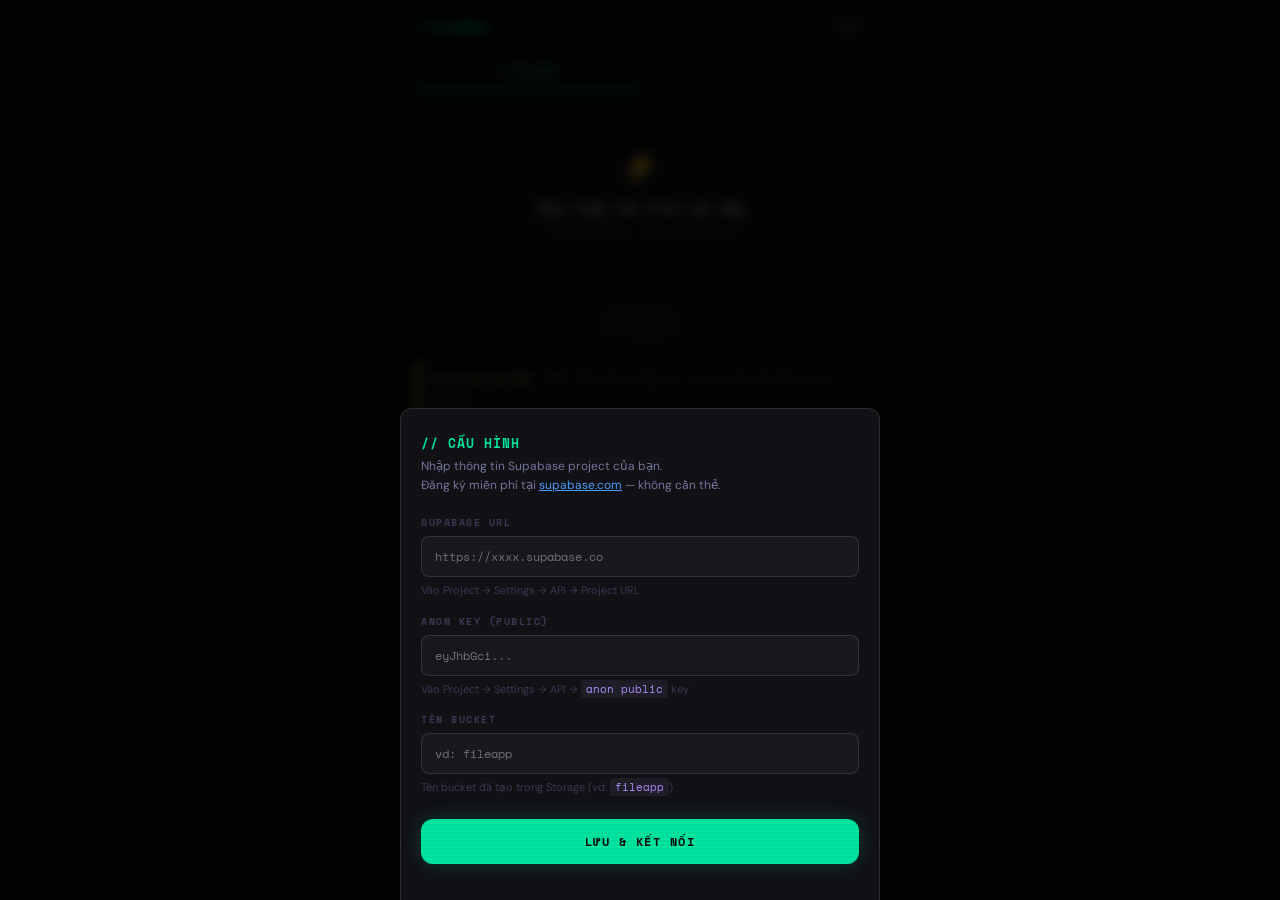
==== commit 079e35a3: "Add files via upload" ====
--- a/index.html
+++ b/index.html
@@ -918,8 +918,8 @@
 
     <div class="field">
       <label class="field-label">Tên Bucket</label>
-      <input class="field-input" id="sb-bucket" type="text" placeholder="filezap" value="filezap">
-      <div class="field-hint">Tên bucket đã tạo trong Storage. Mặc định: <code>filezap</code></div>
+      <input class="field-input" id="sb-bucket" type="text" placeholder="vd: fileapp" id="sb-bucket">
+      <div class="field-hint">Tên bucket đã tạo trong Storage (vd: <code>fileapp</code>)</div>
     </div>
 
     <button class="modal-btn" id="cfg-btn" onclick="saveCfg()">LƯU & KẾT NỐI</button>
@@ -952,7 +952,7 @@
 const CFG_KEY  = 'fz4_cfg';
 const META_KEY = 'fz4_meta';
 
-let cfg      = {}; window._cfg = cfg;    // { url, key, bucket }
+let cfg      = {};    // { url, key, bucket }
 let meta     = {};    // { filename: { uploadedAt } }
 let allFiles = [];
 let queue    = [];    // { id, file, status }
@@ -1000,7 +1000,7 @@
 
 async function pingSupabase() {
   try {
-    const r = await sbFetch(`/bucket/${cfg.bucket || 'filezap'}`);
+    const r = await sbFetch(`/bucket/${cfg.bucket}`);
     return r.ok || r.status === 400; // 400 = bucket exists but other issue
   } catch { return false; }
 }
@@ -1016,7 +1016,8 @@
 async function saveCfg() {
   const url    = document.getElementById('sb-url').value.trim().replace(/\/$/, '');
   const key    = document.getElementById('sb-key').value.trim();
-  const bucket = document.getElementById('sb-bucket').value.trim() || 'filezap';
+  const bucket = document.getElementById('sb-bucket').value.trim();
+  if (!bucket) return toast('Nhập tên bucket', 'warn');
 
   if (!url || !key) return toast('Điền đủ URL và Key', 'warn');
   if (!url.includes('supabase.co')) return toast('URL không đúng định dạng', 'warn');
@@ -1066,7 +1067,7 @@
   showSkel();
   try {
     // Supabase Storage list API — phải dùng POST với đúng headers
-    const r = await fetch(`${cfg.url}/storage/v1/object/list/${cfg.bucket || 'filezap'}`, {
+    const r = await fetch(`${cfg.url}/storage/v1/object/list/${cfg.bucket}`, {
       method: 'POST',
       headers: {
         'apikey': cfg.key,
@@ -1116,11 +1117,11 @@
 }
 
 function publicUrl(name) {
-  return `${cfg.url}/storage/v1/object/public/${cfg.bucket || 'filezap'}/${encodeURIComponent(name)}`;
+  return `${cfg.url}/storage/v1/object/public/${cfg.bucket}/${encodeURIComponent(name)}`;
 }
 
 function bucketName() {
-  return cfg.bucket || 'filezap';
+  return cfg.bucket;
 }
 
 // ── RENDER FILES ─────────────────────────────────────
@@ -1308,7 +1309,7 @@
   const safeName = `${Date.now()}_${baseName}`;
 
   const r = await fetch(
-    `${cfg.url}/storage/v1/object/${cfg.bucket || 'filezap'}/${encodeURIComponent(safeName)}`,
+    `${cfg.url}/storage/v1/object/${cfg.bucket}/${encodeURIComponent(safeName)}`,
     {
       method: 'POST',
       headers: {
@@ -1340,12 +1341,12 @@
   const div = document.createElement('div');
   div.id = 'rls-help';
   div.style.cssText = 'background:#1e1e28;border:1px solid #ffd166;border-left:3px solid #ffd166;border-radius:8px;padding:14px;margin-top:12px;font-family:Space Mono,monospace;font-size:11px;line-height:1.9;color:#e8e8f0;';
-  const bucket = (window._cfg && window._cfg.bucket) || 'filezap';
+  const bucket = cfg.bucket || '?';
   div.innerHTML = '<div style="color:#ffd166;font-weight:700;margin-bottom:8px">⚠\uFE0F LỖI 400 — CHƯA CÓ RLS POLICY</div>'
     + 'Supabase chặn upload vì chưa cấu hình policy. Làm theo bước sau:<br><br>'
     + '<b style="color:#00e5a0">1.</b> Vào <a href="https://supabase.com/dashboard" target="_blank" style="color:#4d9fff">supabase.com/dashboard</a><br>'
     + '<b style="color:#00e5a0">2.</b> Project \u2192 <b>Storage</b> \u2192 <b>Policies</b><br>'
-    + '<b style="color:#00e5a0">3.</b> Bucket <b style="color:#b48eff">filezap</b> \u2192 <b>New policy \u2192 For full customization</b><br>'
+    + '<b style="color:#00e5a0">3.</b> Bucket <b style="color:#b48eff"' + bucket + '</b> \u2192 <b>New policy \u2192 For full customization</b><br>'
     + '<b style="color:#00e5a0">4.</b> Điền:<br>'
     + '&nbsp;&nbsp;\u2022 Policy name: <b style="color:#00e5a0">allow_all</b><br>'
     + '&nbsp;&nbsp;\u2022 Operations: tick <b>SELECT, INSERT, UPDATE, DELETE</b><br>'
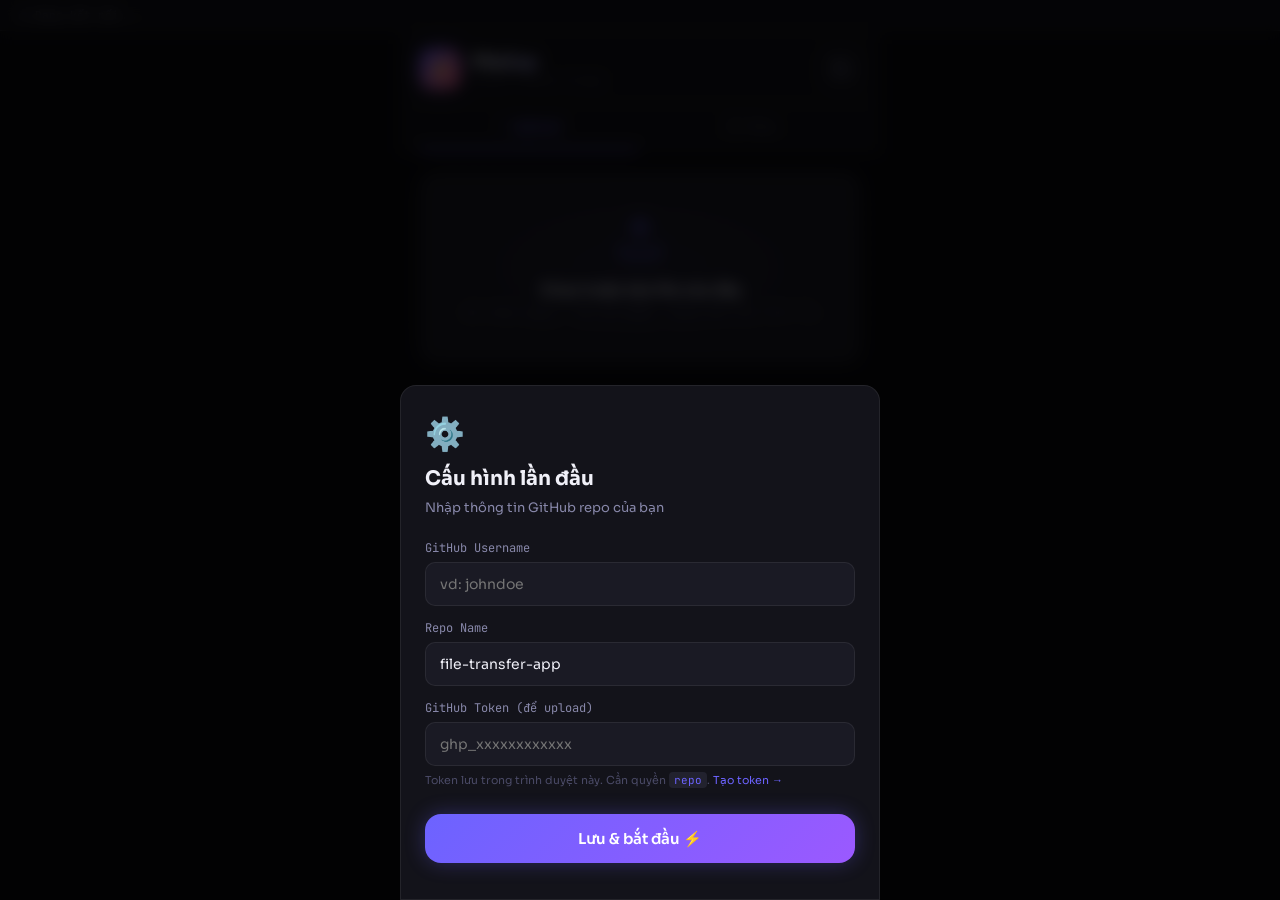
==== commit 92c6f5b4: "Add files via upload" ====
--- a/index.html
+++ b/index.html
@@ -2,1564 +2,168 @@
 <html lang="vi">
 <head>
   <meta charset="UTF-8">
-  <meta name="viewport" content="width=device-width, initial-scale=1.0, maximum-scale=1.0, user-scalable=no">
-  <title>FileZap</title>
+  <meta name="viewport" content="width=device-width, initial-scale=1.0, maximum-scale=1.0">
+  <title>FileZap — Chuyển file tức thì</title>
   <link rel="preconnect" href="https://fonts.googleapis.com">
-  <link href="https://fonts.googleapis.com/css2?family=Space+Mono:ital,wght@0,400;0,700;1,400&family=DM+Sans:wght@300;400;500;600&display=swap" rel="stylesheet">
-  <style>
-    /* ══════════════════════════════════════════
-       FILEZAP v4 — Supabase Edition
-       Theme: Terminal × Clean — Dark industrial
-    ══════════════════════════════════════════ */
-    :root {
-      --bg:       #0c0c0e;
-      --bg2:      #111116;
-      --bg3:      #18181f;
-      --bg4:      #1e1e28;
-      --line:     rgba(255,255,255,0.06);
-      --line2:    rgba(255,255,255,0.12);
-      --text:     #e8e8f0;
-      --text2:    #7878a0;
-      --text3:    #3a3a55;
-      --green:    #00e5a0;
-      --blue:     #4d9fff;
-      --orange:   #ff8c42;
-      --red:      #ff4d6d;
-      --yellow:   #ffd166;
-      --purple:   #b48eff;
-      --mono:     'Space Mono', monospace;
-      --sans:     'DM Sans', sans-serif;
-      --r:        12px;
-      --r2:       8px;
-    }
-
-    *, *::before, *::after { box-sizing: border-box; margin: 0; padding: 0; }
-
-    html, body {
-      height: 100%;
-      background: var(--bg);
-      color: var(--text);
-      font-family: var(--sans);
-      font-size: 14px;
-      overscroll-behavior: none;
-      -webkit-font-smoothing: antialiased;
-    }
-
-    /* ── SCANLINE overlay ── */
-    body::before {
-      content: '';
-      position: fixed; inset: 0;
-      background: repeating-linear-gradient(
-        0deg,
-        transparent,
-        transparent 2px,
-        rgba(0,0,0,0.03) 2px,
-        rgba(0,0,0,0.03) 4px
-      );
-      pointer-events: none;
-      z-index: 999;
-    }
-
-    /* ── TOPBAR ── */
-    .topbar {
-      position: sticky; top: 0; z-index: 10;
-      background: rgba(12,12,14,0.92);
-      backdrop-filter: blur(12px);
-      border-bottom: 1px solid var(--line);
-      padding: 0 16px;
-      height: 52px;
-      display: flex;
-      align-items: center;
-      gap: 10px;
-    }
-
-    .topbar-logo {
-      font-family: var(--mono);
-      font-size: 15px;
-      font-weight: 700;
-      color: var(--green);
-      letter-spacing: -0.5px;
-      display: flex;
-      align-items: center;
-      gap: 6px;
-    }
-
-    .topbar-logo::before {
-      content: '▶';
-      font-size: 10px;
-      animation: blink 1.2s step-end infinite;
-    }
-
-    @keyframes blink { 50% { opacity: 0; } }
-
-    .topbar-status {
-      flex: 1;
-      font-family: var(--mono);
-      font-size: 10px;
-      color: var(--text3);
-      overflow: hidden;
-      text-overflow: ellipsis;
-      white-space: nowrap;
-    }
-
-    .topbar-status.ok     { color: var(--green); }
-    .topbar-status.err    { color: var(--red); }
-    .topbar-status.warn   { color: var(--yellow); }
-
-    .topbar-cfg {
-      width: 32px; height: 32px;
-      border: 1px solid var(--line2);
-      border-radius: var(--r2);
-      background: var(--bg3);
-      color: var(--text2);
-      font-size: 15px;
-      cursor: pointer;
-      display: flex; align-items: center; justify-content: center;
-      transition: all 0.15s;
-      flex-shrink: 0;
-    }
-    .topbar-cfg:active { background: var(--bg4); color: var(--green); }
-
-    /* ── TABS ── */
-    .tabs {
-      display: flex;
-      border-bottom: 1px solid var(--line);
-      background: var(--bg2);
-      padding: 0 16px;
-    }
-
-    .tab {
-      flex: 1;
-      padding: 11px 0;
-      font-family: var(--mono);
-      font-size: 11px;
-      font-weight: 700;
-      letter-spacing: 1px;
-      text-transform: uppercase;
-      color: var(--text3);
-      background: none;
-      border: none;
-      border-bottom: 2px solid transparent;
-      cursor: pointer;
-      transition: all 0.2s;
-      display: flex;
-      align-items: center;
-      justify-content: center;
-      gap: 6px;
-    }
-
-    .tab.active {
-      color: var(--green);
-      border-bottom-color: var(--green);
-    }
-
-    .tab-badge {
-      background: var(--green);
-      color: var(--bg);
-      font-size: 9px;
-      font-weight: 700;
-      padding: 1px 5px;
-      border-radius: 99px;
-      display: none;
-    }
-    .tab-badge.show { display: inline-block; }
-
-    /* ── CONTENT ── */
-    .page { display: none; flex-direction: column; padding: 16px; gap: 12px; }
-    .page.active { display: flex; }
-
-    /* ── UPLOAD ZONE ── */
-    .dropzone {
-      border: 1px dashed var(--line2);
-      border-radius: var(--r);
-      padding: 36px 20px;
-      text-align: center;
-      cursor: pointer;
-      transition: all 0.2s;
-      background: var(--bg2);
-      position: relative;
-      overflow: hidden;
-    }
-
-    .dropzone::after {
-      content: '';
-      position: absolute; inset: 0;
-      background: radial-gradient(ellipse at 50% 100%, rgba(0,229,160,0.04), transparent 65%);
-      pointer-events: none;
-    }
-
-    .dropzone.over, .dropzone:hover {
-      border-color: var(--green);
-      background: rgba(0,229,160,0.03);
-      box-shadow: 0 0 0 1px rgba(0,229,160,0.15) inset;
-    }
-
-    .dz-icon {
-      font-size: 32px;
-      margin-bottom: 10px;
-      display: block;
-    }
-
-    .dz-title {
-      font-family: var(--mono);
-      font-size: 13px;
-      font-weight: 700;
-      color: var(--text);
-      margin-bottom: 4px;
-    }
-
-    .dz-sub {
-      font-size: 11px;
-      color: var(--text3);
-      font-family: var(--mono);
-    }
-
-    /* ── QUEUE ── */
-    .queue { display: flex; flex-direction: column; gap: 6px; }
-
-    .qi {
-      display: flex;
-      align-items: center;
-      gap: 10px;
-      background: var(--bg2);
-      border: 1px solid var(--line);
-      border-radius: var(--r2);
-      padding: 10px 12px;
-      animation: slideDown 0.18s ease;
-    }
-    @keyframes slideDown {
-      from { opacity: 0; transform: translateY(-6px); }
-      to   { opacity: 1; transform: translateY(0); }
-    }
-
-    .qi-icon {
-      width: 34px; height: 34px;
-      border-radius: 8px;
-      display: flex; align-items: center; justify-content: center;
-      font-size: 18px;
-      flex-shrink: 0;
-    }
-
-    .qi-info { flex: 1; min-width: 0; }
-
-    .qi-name {
-      font-size: 12px;
-      font-weight: 500;
-      white-space: nowrap;
-      overflow: hidden;
-      text-overflow: ellipsis;
-    }
-
-    .qi-size {
-      font-family: var(--mono);
-      font-size: 10px;
-      color: var(--text3);
-      margin-top: 2px;
-    }
-
-    .qi-rm {
-      width: 24px; height: 24px;
-      border: none;
-      background: rgba(255,77,109,0.12);
-      color: var(--red);
-      border-radius: 6px;
-      font-size: 12px;
-      cursor: pointer;
-      display: flex; align-items: center; justify-content: center;
-      flex-shrink: 0;
-      transition: all 0.12s;
-    }
-    .qi-rm:active { transform: scale(0.88); }
-
-    .qi-spin {
-      width: 16px; height: 16px;
-      border: 2px solid var(--line2);
-      border-top-color: var(--green);
-      border-radius: 50%;
-      animation: spin 0.7s linear infinite;
-      flex-shrink: 0;
-    }
-    @keyframes spin { to { transform: rotate(360deg); } }
-
-    .qi-done { color: var(--green); font-size: 16px; flex-shrink: 0; }
-    .qi-err  { color: var(--red);   font-size: 16px; flex-shrink: 0; }
-
-    /* ── UPLOAD BTN ── */
-    .upload-btn {
-      width: 100%;
-      padding: 14px;
-      border: none;
-      border-radius: var(--r);
-      background: var(--green);
-      color: var(--bg);
-      font-family: var(--mono);
-      font-size: 13px;
-      font-weight: 700;
-      letter-spacing: 1px;
-      text-transform: uppercase;
-      cursor: pointer;
-      transition: all 0.2s;
-      box-shadow: 0 0 24px rgba(0,229,160,0.2);
-    }
-    .upload-btn:disabled {
-      background: var(--bg3);
-      color: var(--text3);
-      box-shadow: none;
-      cursor: not-allowed;
-    }
-    .upload-btn:not(:disabled):active { transform: scale(0.98); }
-
-    /* ── PROGRESS ── */
-    .progress-wrap {
-      display: none;
-      flex-direction: column;
-      gap: 6px;
-    }
-    .progress-label {
-      font-family: var(--mono);
-      font-size: 10px;
-      color: var(--text2);
-      display: flex;
-      justify-content: space-between;
-    }
-    .progress-track {
-      height: 3px;
-      background: var(--bg3);
-      border-radius: 99px;
-      overflow: hidden;
-    }
-    .progress-fill {
-      height: 100%;
-      background: linear-gradient(90deg, var(--green), var(--blue));
-      border-radius: 99px;
-      transition: width 0.3s ease;
-      width: 0%;
-    }
-
-    /* ── INFO PILLS ── */
-    .info-row {
-      display: flex;
-      gap: 6px;
-      flex-wrap: wrap;
-    }
-    .pill {
-      display: flex;
-      align-items: center;
-      gap: 5px;
-      background: var(--bg2);
-      border: 1px solid var(--line);
-      border-radius: 99px;
-      padding: 4px 10px;
-      font-family: var(--mono);
-      font-size: 10px;
-      color: var(--text3);
-    }
-    .pill-dot {
-      width: 5px; height: 5px;
-      border-radius: 50%;
-    }
-
-    /* ── FILES PAGE ── */
-    .files-head {
-      display: flex;
-      gap: 8px;
-      align-items: center;
-    }
-
-    .search {
-      flex: 1;
-      display: flex;
-      align-items: center;
-      gap: 8px;
-      background: var(--bg2);
-      border: 1px solid var(--line);
-      border-radius: var(--r2);
-      padding: 8px 12px;
-      transition: border-color 0.15s;
-    }
-    .search:focus-within { border-color: var(--line2); }
-    .search-ic { font-family: var(--mono); font-size: 13px; color: var(--text3); }
-    .search input {
-      flex: 1; background: none; border: none; outline: none;
-      color: var(--text); font-family: var(--sans); font-size: 13px;
-    }
-    .search input::placeholder { color: var(--text3); }
-
-    .btn-sm {
-      padding: 8px 12px;
-      border: 1px solid var(--line);
-      border-radius: var(--r2);
-      background: var(--bg2);
-      color: var(--text2);
-      font-family: var(--mono);
-      font-size: 10px;
-      font-weight: 700;
-      letter-spacing: 0.5px;
-      cursor: pointer;
-      white-space: nowrap;
-      transition: all 0.15s;
-    }
-    .btn-sm:hover { border-color: var(--green); color: var(--green); }
-    .btn-sm:active { transform: scale(0.95); }
-
-    /* ── GROUP LABEL ── */
-    .group-label {
-      display: flex;
-      align-items: center;
-      justify-content: space-between;
-      padding: 6px 0 2px;
-    }
-    .group-title {
-      font-family: var(--mono);
-      font-size: 9px;
-      font-weight: 700;
-      letter-spacing: 2px;
-      text-transform: uppercase;
-      color: var(--text3);
-    }
-    .group-n {
-      font-family: var(--mono);
-      font-size: 9px;
-      color: var(--text3);
-      background: var(--bg3);
-      padding: 1px 6px;
-      border-radius: 4px;
-    }
-
-    /* ── FILE CARD ── */
-    .fcard {
-      display: flex;
-      align-items: center;
-      gap: 10px;
-      background: var(--bg2);
-      border: 1px solid var(--line);
-      border-radius: var(--r2);
-      padding: 11px 12px;
-      cursor: pointer;
-      transition: all 0.15s;
-      animation: slideDown 0.2s ease;
-    }
-    .fcard:hover { border-color: var(--line2); background: var(--bg3); }
-    .fcard:active { transform: scale(0.99); }
-    .fcard.selected { border-color: var(--green); background: rgba(0,229,160,0.04); }
-
-    .fcard-chk {
-      width: 16px; height: 16px;
-      border: 1.5px solid var(--text3);
-      border-radius: 4px;
-      flex-shrink: 0;
-      transition: all 0.12s;
-      display: flex; align-items: center; justify-content: center;
-      cursor: pointer;
-    }
-    .fcard-chk.on {
-      background: var(--green);
-      border-color: var(--green);
-    }
-    .fcard-chk.on::after { content: '✓'; font-size: 9px; color: var(--bg); font-weight: 900; }
-
-    .fcard-thumb {
-      width: 36px; height: 36px;
-      border-radius: 8px;
-      display: flex; align-items: center; justify-content: center;
-      font-size: 20px;
-      flex-shrink: 0;
-    }
-
-    .fcard-info { flex: 1; min-width: 0; }
-
-    .fcard-name {
-      font-size: 12px;
-      font-weight: 500;
-      white-space: nowrap;
-      overflow: hidden;
-      text-overflow: ellipsis;
-      margin-bottom: 3px;
-    }
-
-    .fcard-meta {
-      display: flex;
-      align-items: center;
-      gap: 6px;
-      font-family: var(--mono);
-      font-size: 10px;
-      color: var(--text3);
-    }
-
-    .ext-tag {
-      padding: 1px 5px;
-      border-radius: 3px;
-      font-size: 9px;
-      font-weight: 700;
-      text-transform: uppercase;
-      letter-spacing: 0.5px;
-    }
-
-    .fcard-dl {
-      width: 30px; height: 30px;
-      border: 1px solid var(--line);
-      border-radius: 7px;
-      background: var(--bg3);
-      color: var(--text2);
-      font-size: 14px;
-      cursor: pointer;
-      display: flex; align-items: center; justify-content: center;
-      flex-shrink: 0;
-      transition: all 0.12s;
-    }
-    .fcard-dl:hover { border-color: var(--green); color: var(--green); }
-    .fcard-dl:active { transform: scale(0.9); }
-
-    /* ── EMPTY STATE ── */
-    .empty {
-      text-align: center;
-      padding: 56px 20px;
-      color: var(--text3);
-    }
-    .empty-icon { font-size: 40px; margin-bottom: 12px; opacity: 0.5; }
-    .empty-text { font-family: var(--mono); font-size: 11px; letter-spacing: 1px; }
-
-    /* ── SKELETON ── */
-    .skel {
-      height: 58px;
-      border-radius: var(--r2);
-      background: linear-gradient(90deg, var(--bg2) 25%, var(--bg3) 50%, var(--bg2) 75%);
-      background-size: 200% 100%;
-      animation: shimmer 1.3s infinite;
-    }
-    @keyframes shimmer { to { background-position: -200% 0; } }
-
-    /* ── BULK BAR ── */
-    .bulk-bar {
-      position: fixed;
-      bottom: -72px;
-      left: 50%;
-      transform: translateX(-50%);
-      max-width: 480px;
-      width: calc(100% - 24px);
-      background: var(--bg3);
-      border: 1px solid var(--green);
-      border-radius: var(--r);
-      padding: 10px 14px;
-      display: flex;
-      align-items: center;
-      gap: 8px;
-      z-index: 20;
-      transition: bottom 0.3s cubic-bezier(.34,1.56,.64,1);
-      box-shadow: 0 0 24px rgba(0,229,160,0.12);
-    }
-    .bulk-bar.up { bottom: 14px; }
-
-    .bulk-txt {
-      flex: 1;
-      font-family: var(--mono);
-      font-size: 11px;
-      color: var(--green);
-    }
-
-    .bulk-dl {
-      padding: 7px 14px;
-      border: none;
-      border-radius: 7px;
-      background: var(--green);
-      color: var(--bg);
-      font-family: var(--mono);
-      font-size: 11px;
-      font-weight: 700;
-      cursor: pointer;
-      transition: all 0.15s;
-    }
-    .bulk-dl:active { transform: scale(0.95); }
-
-    .bulk-x {
-      width: 28px; height: 28px;
-      border: 1px solid var(--line2);
-      border-radius: 7px;
-      background: none;
-      color: var(--text3);
-      cursor: pointer;
-      display: flex; align-items: center; justify-content: center;
-      font-size: 12px;
-      transition: all 0.12s;
-    }
-    .bulk-x:hover { color: var(--red); border-color: var(--red); }
-
-    /* ── TOAST ── */
-    .toast {
-      position: fixed;
-      top: 62px;
-      right: 12px;
-      background: var(--bg3);
-      border: 1px solid var(--line2);
-      border-radius: var(--r2);
-      padding: 10px 14px;
-      font-family: var(--mono);
-      font-size: 11px;
-      color: var(--text);
-      box-shadow: 0 8px 24px rgba(0,0,0,0.4);
-      z-index: 100;
-      opacity: 0;
-      transform: translateX(16px);
-      transition: all 0.25s cubic-bezier(.34,1.56,.64,1);
-      pointer-events: none;
-      max-width: 260px;
-    }
-    .toast.show { opacity: 1; transform: translateX(0); }
-    .toast.ok   { border-color: var(--green); color: var(--green); }
-    .toast.fail { border-color: var(--red);   color: var(--red); }
-    .toast.warn { border-color: var(--yellow); color: var(--yellow); }
-
-    /* ── MODAL ── */
-    .overlay {
-      position: fixed; inset: 0;
-      background: rgba(0,0,0,0.8);
-      backdrop-filter: blur(6px);
-      z-index: 50;
-      display: flex;
-      align-items: flex-end;
-      justify-content: center;
-    }
-    .overlay.hidden { display: none; }
-
-    .modal {
-      width: 100%;
-      max-width: 480px;
-      background: var(--bg2);
-      border: 1px solid var(--line2);
-      border-bottom: none;
-      border-radius: var(--r) var(--r) 0 0;
-      padding: 24px 20px 36px;
-      animation: slideUp 0.28s cubic-bezier(.34,1.56,.64,1);
-      max-height: 90vh;
-      overflow-y: auto;
-    }
-    @keyframes slideUp {
-      from { transform: translateY(100%); }
-      to   { transform: translateY(0); }
-    }
-
-    .modal-head {
-      font-family: var(--mono);
-      font-size: 13px;
-      font-weight: 700;
-      color: var(--green);
-      letter-spacing: 1px;
-      margin-bottom: 4px;
-    }
-    .modal-sub {
-      font-size: 12px;
-      color: var(--text2);
-      margin-bottom: 20px;
-      line-height: 1.6;
-    }
-
-    .field { margin-bottom: 14px; }
-    .field-label {
-      display: block;
-      font-family: var(--mono);
-      font-size: 10px;
-      font-weight: 700;
-      letter-spacing: 1.5px;
-      text-transform: uppercase;
-      color: var(--text3);
-      margin-bottom: 6px;
-    }
-    .field-input {
-      width: 100%;
-      background: var(--bg3);
-      border: 1px solid var(--line2);
-      border-radius: var(--r2);
-      padding: 11px 13px;
-      color: var(--text);
-      font-family: var(--mono);
-      font-size: 12px;
-      outline: none;
-      transition: border-color 0.15s;
-    }
-    .field-input:focus { border-color: var(--green); }
-    .field-hint {
-      font-size: 11px;
-      color: var(--text3);
-      margin-top: 5px;
-      line-height: 1.6;
-    }
-    .field-hint a { color: var(--blue); text-decoration: none; }
-    .field-hint code {
-      font-family: var(--mono);
-      background: var(--bg4);
-      padding: 1px 5px;
-      border-radius: 3px;
-      color: var(--purple);
-    }
-
-    .modal-btn {
-      width: 100%;
-      margin-top: 8px;
-      padding: 14px;
-      border: none;
-      border-radius: var(--r);
-      background: var(--green);
-      color: var(--bg);
-      font-family: var(--mono);
-      font-size: 12px;
-      font-weight: 700;
-      letter-spacing: 1.5px;
-      text-transform: uppercase;
-      cursor: pointer;
-      transition: all 0.2s;
-      box-shadow: 0 0 20px rgba(0,229,160,0.2);
-    }
-    .modal-btn:disabled { background: var(--bg3); color: var(--text3); box-shadow: none; cursor: not-allowed; }
-    .modal-btn:not(:disabled):active { transform: scale(0.98); }
-
-    /* ── PREVIEW ── */
-    .preview-modal { border-radius: var(--r) var(--r) 0 0; }
-
-    .prev-head {
-      display: flex;
-      align-items: center;
-      justify-content: space-between;
-      margin-bottom: 16px;
-      gap: 10px;
-    }
-    .prev-name {
-      font-family: var(--mono);
-      font-size: 12px;
-      font-weight: 700;
-      overflow: hidden;
-      text-overflow: ellipsis;
-      white-space: nowrap;
-      color: var(--text);
-    }
-    .prev-x {
-      width: 28px; height: 28px;
-      border: 1px solid var(--line2);
-      border-radius: 7px;
-      background: var(--bg3);
-      color: var(--text2);
-      cursor: pointer;
-      font-size: 12px;
-      display: flex; align-items: center; justify-content: center;
-      flex-shrink: 0;
-    }
-    .prev-body { margin-bottom: 16px; }
-    .prev-info {
-      display: flex;
-      flex-wrap: wrap;
-      gap: 6px;
-      margin-bottom: 14px;
-    }
-    .prev-chip {
-      background: var(--bg3);
-      border: 1px solid var(--line);
-      border-radius: 5px;
-      padding: 3px 9px;
-      font-family: var(--mono);
-      font-size: 10px;
-      color: var(--text2);
-    }
-    .prev-img { width: 100%; border-radius: var(--r2); }
-    .prev-placeholder { text-align: center; padding: 28px; font-size: 48px; }
-    .prev-actions { display: flex; gap: 8px; }
-    .prev-btn {
-      flex: 1;
-      padding: 12px;
-      border: 1px solid var(--line2);
-      border-radius: var(--r2);
-      background: var(--bg3);
-      color: var(--text);
-      font-family: var(--mono);
-      font-size: 11px;
-      font-weight: 700;
-      cursor: pointer;
-      letter-spacing: 0.5px;
-      transition: all 0.15s;
-      display: flex; align-items: center; justify-content: center; gap: 6px;
-    }
-    .prev-btn:active { transform: scale(0.97); }
-    .prev-btn.primary { background: var(--green); color: var(--bg); border: none; box-shadow: 0 0 16px rgba(0,229,160,0.2); }
-
-    /* ── FILE TYPE COLORS ── */
-    .c-img  { background: rgba(255,77,109,0.12); color: var(--red); }
-    .c-vid  { background: rgba(255,140,66,0.12); color: var(--orange); }
-    .c-doc  { background: rgba(77,159,255,0.12); color: var(--blue); }
-    .c-zip  { background: rgba(255,209,102,0.12);color: var(--yellow); }
-    .c-code { background: rgba(0,229,160,0.10);  color: var(--green); }
-    .c-pdf  { background: rgba(255,77,109,0.12); color: var(--red); }
-    .c-aud  { background: rgba(180,142,255,0.12);color: var(--purple); }
-    .c-def  { background: rgba(120,120,160,0.12);color: var(--text2); }
-
-    /* ── EXPIRE INFO ── */
-    .expire-bar {
-      background: var(--bg2);
-      border: 1px solid var(--line);
-      border-left: 3px solid var(--yellow);
-      border-radius: var(--r2);
-      padding: 10px 12px;
-      font-family: var(--mono);
-      font-size: 10px;
-      color: var(--text2);
-      line-height: 1.7;
-    }
-    .expire-bar b { color: var(--yellow); }
-
-    /* max-width wrapper */
-    .wrap { max-width: 480px; margin: 0 auto; min-height: 100vh; display: flex; flex-direction: column; }
-  </style>
+  <link href="https://fonts.googleapis.com/css2?family=Sora:wght@300;400;500;600;700&family=JetBrains+Mono:wght@400;500&display=swap" rel="stylesheet">
+  <link rel="stylesheet" href="style.css">
 </head>
 <body>
-<div class="wrap">
 
-  <!-- TOPBAR -->
-  <div class="topbar">
-    <div class="topbar-logo">FileZap</div>
-    <div class="topbar-status" id="status">Chưa cấu hình</div>
-    <button class="topbar-cfg" onclick="openCfg()" title="Cài đặt">⚙</button>
+  <!-- Status Bar -->
+  <div class="status-bar">
+    <span class="status-dot"></span>
+    <span id="status-text">Đang kết nối...</span>
   </div>
 
-  <!-- TABS -->
-  <div class="tabs">
-    <button class="tab active" onclick="gotoTab('up',this)">
-      <span>↑</span> Upload
-    </button>
-    <button class="tab" onclick="gotoTab('files',this)">
-      <span>☰</span> Files
-      <span class="tab-badge" id="badge">0</span>
-    </button>
-  </div>
+  <!-- App Shell -->
+  <div class="app">
 
-  <!-- ══ UPLOAD PAGE ══ -->
-  <div class="page active" id="pg-up">
+    <!-- Header -->
+    <header class="header">
+      <div class="header-logo">
+        <div class="logo-icon">⚡</div>
+        <div>
+          <div class="logo-title">FileZap</div>
+          <div class="logo-sub">GitHub Transfer Bridge</div>
+        </div>
+      </div>
+      <button class="refresh-btn" onclick="loadFiles()" title="Refresh">
+        <span class="refresh-icon">↻</span>
+      </button>
+    </header>
 
-    <div class="dropzone" id="dropzone" onclick="document.getElementById('fileinput').click()">
-      <span class="dz-icon">⚡</span>
-      <div class="dz-title">Chọn hoặc kéo file vào đây</div>
-      <div class="dz-sub">Tối đa 50MB · Mọi định dạng</div>
-      <input type="file" id="fileinput" multiple hidden onchange="onPick(this.files)">
+    <!-- Tab Bar -->
+    <div class="tab-bar">
+      <button class="tab active" data-tab="upload" onclick="switchTab('upload', this)">
+        <span class="tab-icon">↑</span>
+        <span>Upload</span>
+      </button>
+      <button class="tab" data-tab="files" onclick="switchTab('files', this)">
+        <span class="tab-icon">☰</span>
+        <span>Files</span>
+        <span class="badge" id="file-count">0</span>
+      </button>
     </div>
 
-    <div class="queue" id="queue"></div>
+    <!-- ══════ UPLOAD TAB ══════ -->
+    <div class="tab-content active" id="tab-upload">
 
-    <button class="upload-btn" id="upbtn" disabled onclick="doUpload()">
-      UPLOAD
-    </button>
+      <!-- Drop Zone -->
+      <div class="drop-zone" id="drop-zone" onclick="document.getElementById('file-input').click()">
+        <div class="drop-icon">
+          <svg width="48" height="48" viewBox="0 0 24 24" fill="none" stroke="currentColor" stroke-width="1.5">
+            <path d="M21 15v4a2 2 0 01-2 2H5a2 2 0 01-2-2v-4"/>
+            <polyline points="17 8 12 3 7 8"/>
+            <line x1="12" y1="3" x2="12" y2="15"/>
+          </svg>
+        </div>
+        <div class="drop-title">Chọn hoặc kéo file vào đây</div>
+        <div class="drop-sub">Mọi định dạng · Tối đa 50MB · Blob API cho file lớn</div>
+        <input type="file" id="file-input" multiple hidden onchange="onFilesSelected(this.files)">
+      </div>
 
-    <div class="progress-wrap" id="progwrap">
-      <div class="progress-label">
-        <span id="prog-lbl">Đang upload...</span>
-        <span id="prog-pct">0%</span>
+      <!-- Upload Queue -->
+      <div class="queue" id="queue"></div>
+
+      <!-- Upload Button -->
+      <button class="upload-btn" id="upload-btn" onclick="uploadAll()" disabled>
+        <span class="btn-icon">⚡</span>
+        <span id="upload-btn-text">Upload</span>
+      </button>
+
+      <!-- Progress -->
+      <div class="progress-wrap" id="progress-wrap" style="display:none">
+        <div class="progress-bar"><div class="progress-fill" id="progress-fill"></div></div>
+        <div class="progress-label" id="progress-label">0%</div>
       </div>
-      <div class="progress-track">
-        <div class="progress-fill" id="prog-fill"></div>
+
+      <!-- Info Card -->
+      <div class="info-card">
+        <div class="info-row">
+          <span class="info-dot green"></span>
+          <span>≤ 5MB — Contents API (nhanh)</span>
+        </div>
+        <div class="info-row">
+          <span class="info-dot blue"></span>
+          <span>5–50MB — Git Blob API (6 bước)</span>
+        </div>
       </div>
     </div>
 
-    <div class="expire-bar">
-      <b>⏱ Tự xóa sau 24h</b> — Mỗi file sẽ tự động bị xóa sau 24 giờ kể từ lúc upload.<br>
-      Tải về ngay sau khi nhận được link.
+    <!-- ══════ FILES TAB ══════ -->
+    <div class="tab-content" id="tab-files">
+
+      <!-- Search + Download All -->
+      <div class="files-toolbar">
+        <div class="search-bar">
+          <span class="search-icon">⌕</span>
+          <input type="text" id="search-input" placeholder="Tìm file..." oninput="filterFiles(this.value)">
+        </div>
+        <button class="dl-all-btn" onclick="downloadAll()" title="Tải tất cả">⬇ All</button>
+      </div>
+
+      <!-- File List -->
+      <div id="file-list">
+        <div class="empty-state">
+          <div class="empty-icon">📁</div>
+          <div>Chưa có file nào</div>
+        </div>
+      </div>
+
     </div>
 
-    <div class="info-row">
-      <div class="pill"><span class="pill-dot" style="background:var(--green)"></span>≤50MB mỗi file</div>
-      <div class="pill"><span class="pill-dot" style="background:var(--blue)"></span>Supabase Storage</div>
-      <div class="pill"><span class="pill-dot" style="background:var(--yellow)"></span>Xóa sau 24h</div>
-    </div>
+  </div><!-- /app -->
 
+  <!-- Bulk Action Bar -->
+  <div class="bulk-bar" id="bulk-bar">
+    <span class="bulk-count" id="bulk-count">0 file được chọn</span>
+    <button class="bulk-dl-btn" onclick="downloadSelected()">⬇ Tải xuống</button>
+    <button class="bulk-clear-btn" onclick="clearSelection()">✕</button>
   </div>
 
-  <!-- ══ FILES PAGE ══ -->
-  <div class="page" id="pg-files">
+  <!-- Toast -->
+  <div class="toast" id="toast"></div>
 
-    <div class="files-head">
-      <div class="search">
-        <span class="search-ic">⌕</span>
-        <input type="text" placeholder="Tìm file..." oninput="filterFiles(this.value)" id="search-inp">
+  <!-- ══════ CONFIG MODAL ══════ -->
+  <div class="modal-overlay" id="config-modal">
+    <div class="modal">
+      <div class="modal-icon">⚙️</div>
+      <h2 class="modal-title">Cấu hình lần đầu</h2>
+      <p class="modal-desc">Nhập thông tin GitHub repo của bạn</p>
+
+      <label class="field-label">GitHub Username</label>
+      <input class="modal-input" id="cfg-username" type="text" placeholder="vd: johndoe">
+
+      <label class="field-label">Repo Name</label>
+      <input class="modal-input" id="cfg-repo" type="text" placeholder="vd: file-transfer-app" value="file-transfer-app">
+
+      <label class="field-label">GitHub Token (để upload)</label>
+      <input class="modal-input" id="cfg-token" type="password" placeholder="ghp_xxxxxxxxxxxx">
+      <div class="field-hint">
+        Token lưu trong trình duyệt này. Cần quyền <code>repo</code>.
+        <a href="https://github.com/settings/tokens" target="_blank" class="hint-link">Tạo token →</a>
       </div>
-      <button class="btn-sm" onclick="loadFiles()">↻ Tải lại</button>
-      <button class="btn-sm" onclick="dlAll()">⬇ Tất cả</button>
+
+      <button class="modal-btn" onclick="saveConfig()">Lưu & bắt đầu ⚡</button>
     </div>
-
-    <div id="filelist"></div>
-
   </div>
 
-</div><!-- /wrap -->
-
-<!-- BULK BAR -->
-<div class="bulk-bar" id="bulkbar">
-  <span class="bulk-txt" id="bulk-txt">0 file</span>
-  <button class="bulk-dl" onclick="dlSelected()">⬇ Tải xuống</button>
-  <button class="bulk-x"  onclick="clearSel()">✕</button>
-</div>
-
-<!-- TOAST -->
-<div class="toast" id="toast"></div>
-
-<!-- ══ CONFIG MODAL ══ -->
-<div class="overlay" id="cfg-overlay" onclick="overlayClick(event,'cfg-overlay')">
-  <div class="modal">
-    <div class="modal-head">// CẤU HÌNH</div>
-    <div class="modal-sub">
-      Nhập thông tin Supabase project của bạn.<br>
-      Đăng ký miễn phí tại <a href="https://supabase.com" target="_blank" style="color:var(--blue)">supabase.com</a> — không cần thẻ.
-    </div>
-
-    <div class="field">
-      <label class="field-label">Supabase URL</label>
-      <input class="field-input" id="sb-url" type="text" placeholder="https://xxxx.supabase.co">
-      <div class="field-hint">Vào Project → Settings → API → Project URL</div>
-    </div>
-
-    <div class="field">
-      <label class="field-label">Anon Key (public)</label>
-      <input class="field-input" id="sb-key" type="password" placeholder="eyJhbGci...">
-      <div class="field-hint">Vào Project → Settings → API → <code>anon public</code> key</div>
-    </div>
-
-    <div class="field">
-      <label class="field-label">Tên Bucket</label>
-      <input class="field-input" id="sb-bucket" type="text" placeholder="vd: fileapp" id="sb-bucket">
-      <div class="field-hint">Tên bucket đã tạo trong Storage (vd: <code>fileapp</code>)</div>
-    </div>
-
-    <button class="modal-btn" id="cfg-btn" onclick="saveCfg()">LƯU & KẾT NỐI</button>
-  </div>
-</div>
-
-<!-- ══ PREVIEW MODAL ══ -->
-<div class="overlay hidden" id="prev-overlay" onclick="overlayClick(event,'prev-overlay')">
-  <div class="modal preview-modal">
-    <div class="prev-head">
-      <div class="prev-name" id="prev-name"></div>
-      <button class="prev-x" onclick="closeOverlay('prev-overlay')">✕</button>
-    </div>
-    <div class="prev-body">
-      <div class="prev-info" id="prev-info"></div>
-      <div id="prev-content"></div>
-    </div>
-    <div class="prev-actions">
-      <button class="prev-btn primary" id="prev-dl">⬇ Tải về</button>
-      <button class="prev-btn" id="prev-cp">⎘ Copy link</button>
+  <!-- ══════ PREVIEW MODAL ══════ -->
+  <div class="modal-overlay hidden" id="preview-modal" onclick="closePreview(event)">
+    <div class="modal preview-modal">
+      <div class="preview-header">
+        <div class="preview-filename" id="preview-name"></div>
+        <button class="preview-close" onclick="document.getElementById('preview-modal').classList.add('hidden')">✕</button>
+      </div>
+      <div id="preview-content"></div>
+      <div class="preview-actions">
+        <button class="action-btn primary" id="preview-download">⬇ Tải về</button>
+        <button class="action-btn" id="preview-copy">⎘ Copy link</button>
+      </div>
     </div>
   </div>
-</div>
 
-<script>
-/* ═══════════════════════════════════════════════════════
-   FileZap v4 — Supabase Edition
-   ═══════════════════════════════════════════════════════ */
-
-const CFG_KEY  = 'fz4_cfg';
-const META_KEY = 'fz4_meta';
-
-let cfg      = {};    // { url, key, bucket }
-let meta     = {};    // { filename: { uploadedAt } }
-let allFiles = [];
-let queue    = [];    // { id, file, status }
-let selected = new Set();
-let lastUp   = 0;
-
-// ── BOOT ─────────────────────────────────────────────
-window.addEventListener('DOMContentLoaded', () => {
-  cfg  = load(CFG_KEY);
-  meta = load(META_KEY);
-  setupDrop();
-
-  if (!cfg.url || !cfg.key) {
-    openCfg();
-  } else {
-    initApp();
-  }
-});
-
-async function initApp() {
-  setStatus('Đang kết nối...', '');
-  try {
-    const ok = await pingSupabase();
-    if (!ok) { setStatus('Lỗi kết nối bucket', 'err'); openCfg(); return; }
-    setStatus(`${bucketName()} · online`, 'ok');
-    loadFiles();
-  } catch (e) {
-    setStatus('Lỗi: ' + e.message, 'err');
-    openCfg();
-  }
-}
-
-// ── SUPABASE API ─────────────────────────────────────
-function sbFetch(path, opts = {}) {
-  return fetch(`${cfg.url}/storage/v1${path}`, {
-    ...opts,
-    headers: {
-      'apikey': cfg.key,
-      'Authorization': `Bearer ${cfg.key}`,
-      'Content-Type': 'application/json',
-      ...opts.headers
-    }
-  });
-}
-
-async function pingSupabase() {
-  try {
-    const r = await sbFetch(`/bucket/${cfg.bucket}`);
-    return r.ok || r.status === 400; // 400 = bucket exists but other issue
-  } catch { return false; }
-}
-
-// ── CONFIG ───────────────────────────────────────────
-function openCfg() {
-  document.getElementById('cfg-overlay').classList.remove('hidden');
-  if (cfg.url)    document.getElementById('sb-url').value    = cfg.url;
-  if (cfg.key)    document.getElementById('sb-key').value    = cfg.key;
-  if (cfg.bucket) document.getElementById('sb-bucket').value = cfg.bucket;
-}
-
-async function saveCfg() {
-  const url    = document.getElementById('sb-url').value.trim().replace(/\/$/, '');
-  const key    = document.getElementById('sb-key').value.trim();
-  const bucket = document.getElementById('sb-bucket').value.trim();
-  if (!bucket) return toast('Nhập tên bucket', 'warn');
-
-  if (!url || !key) return toast('Điền đủ URL và Key', 'warn');
-  if (!url.includes('supabase.co')) return toast('URL không đúng định dạng', 'warn');
-
-  const btn = document.getElementById('cfg-btn');
-  btn.disabled = true;
-  btn.textContent = 'ĐANG KIỂM TRA...';
-
-  cfg = { url, key, bucket };
-
-  // Test kết nối
-  try {
-    const r = await sbFetch(`/bucket/${bucket}`);
-    if (r.status === 404) {
-      // Thử tạo bucket nếu chưa có
-      const cr = await sbFetch('/bucket', {
-        method: 'POST',
-        body: JSON.stringify({ id: bucket, name: bucket, public: true })
-      });
-      if (!cr.ok && cr.status !== 409) {
-        btn.disabled = false; btn.textContent = 'LƯU & KẾT NỐI';
-        const e = await cr.json().catch(() => ({}));
-        return toast('Không tạo được bucket: ' + (e.message || cr.status), 'fail');
-      }
-    } else if (!r.ok && r.status !== 400) {
-      btn.disabled = false; btn.textContent = 'LƯU & KẾT NỐI';
-      return toast('Lỗi kết nối Supabase (' + r.status + ')', 'fail');
-    }
-  } catch (e) {
-    btn.disabled = false; btn.textContent = 'LƯU & KẾT NỐI';
-    return toast('Không kết nối được: ' + e.message, 'fail');
-  }
-
-  save(CFG_KEY, cfg);
-  btn.disabled = false; btn.textContent = 'LƯU & KẾT NỐI';
-  closeOverlay('cfg-overlay');
-  setStatus(`${bucketName()} · online`, 'ok');
-
-  // Vào tab Upload ngay
-  gotoTab('up', document.querySelector('.tab'));
-  toast('✓ Đã kết nối Supabase!', 'ok');
-  loadFiles();
-}
-
-// ── LOAD FILES ───────────────────────────────────────
-async function loadFiles() {
-  showSkel();
-  try {
-    // Supabase Storage list API — phải dùng POST với đúng headers
-    const r = await fetch(`${cfg.url}/storage/v1/object/list/${cfg.bucket}`, {
-      method: 'POST',
-      headers: {
-        'apikey': cfg.key,
-        'Authorization': `Bearer ${cfg.key}`,
-        'Content-Type': 'application/json'
-      },
-      body: JSON.stringify({
-        limit: 200,
-        offset: 0,
-        sortBy: { column: 'created_at', order: 'desc' }
-      })
-    });
-
-    if (!r.ok) {
-      const err = await r.json().catch(() => ({}));
-      console.error('loadFiles error:', r.status, err);
-      showEmpty();
-      setStatus('Lỗi tải file (' + r.status + ')', 'err');
-      return;
-    }
-
-    const data = await r.json();
-    console.log('loadFiles raw:', data);
-
-    // Lọc placeholder và folder
-    allFiles = (Array.isArray(data) ? data : [])
-      .filter(f => f.name
-        && f.name !== '.emptyFolderPlaceholder'
-        && !f.name.endsWith('/')
-        && f.id != null   // file thật có id, folder thì không
-      )
-      .map(f => ({
-        name: f.name,
-        size: f.metadata?.size || f.metadata?.contentLength || 0,
-        createdAt: f.created_at || f.updated_at || meta[f.name]?.uploadedAt || new Date().toISOString(),
-        url: publicUrl(f.name)
-      }));
-
-    renderFiles(allFiles);
-    updateBadge();
-    setStatus(`${bucketName()} · ${allFiles.length} files`, 'ok');
-  } catch (e) {
-    console.error('loadFiles exception:', e);
-    showEmpty();
-    setStatus('Lỗi tải file: ' + e.message, 'err');
-  }
-}
-
-function publicUrl(name) {
-  return `${cfg.url}/storage/v1/object/public/${cfg.bucket}/${encodeURIComponent(name)}`;
-}
-
-function bucketName() {
-  return cfg.bucket;
-}
-
-// ── RENDER FILES ─────────────────────────────────────
-function renderFiles(files) {
-  const el = document.getElementById('filelist');
-  selected.clear();
-  updateBulkBar();
-
-  if (!files.length) { showEmpty(); return; }
-
-  // Sort mới nhất trước
-  const sorted = [...files].sort((a,b) => new Date(b.createdAt) - new Date(a.createdAt));
-
-  // Group theo ngày
-  const groups = {};
-  for (const f of sorted) {
-    const lbl = dayLabel(f.createdAt);
-    if (!groups[lbl]) groups[lbl] = [];
-    groups[lbl].push(f);
-  }
-
-  let html = '';
-  for (const [lbl, grp] of Object.entries(groups)) {
-    html += `
-      <div class="group-label">
-        <span class="group-title">${lbl}</span>
-        <span class="group-n">${grp.length}</span>
-      </div>`;
-
-    grp.forEach(f => {
-      const ext = extOf(f.name);
-      const tc  = tcolor(ext);
-      const fid = fhash(f.name);
-      const t   = shortTime(f.createdAt);
-      const sz  = fmtSize(f.size);
-
-      html += `
-        <div class="fcard" id="fc-${fid}" onclick="cardClick(event,'${fid}',${JSON.stringify(f.name)},${JSON.stringify(f.url)},${JSON.stringify(ext)},${JSON.stringify(sz)},${JSON.stringify(f.createdAt)})">
-          <div class="fcard-chk ${selected.has(f.name)?'on':''}" id="chk-${fid}" onclick="toggleSel(event,'${fid}',${JSON.stringify(f.name)})"></div>
-          <div class="fcard-thumb ${tc}">${ficon(ext)}</div>
-          <div class="fcard-info">
-            <div class="fcard-name">${esc(f.name)}</div>
-            <div class="fcard-meta">
-              <span>${sz}</span>
-              <span>·</span>
-              <span>${t}</span>
-              <span class="ext-tag ${tc}">${ext||'file'}</span>
-            </div>
-          </div>
-          <button class="fcard-dl" onclick="event.stopPropagation();dlFile(${JSON.stringify(f.url)},${JSON.stringify(f.name)})">⬇</button>
-        </div>`;
-    });
-  }
-
-  el.innerHTML = html;
-}
-
-function filterFiles(q) {
-  const f = q.toLowerCase().trim();
-  renderFiles(f ? allFiles.filter(x => x.name.toLowerCase().includes(f)) : allFiles);
-}
-
-function showSkel() {
-  document.getElementById('filelist').innerHTML = [1,2,3].map(() => '<div class="skel"></div>').join('');
-}
-
-function showEmpty() {
-  document.getElementById('filelist').innerHTML = `
-    <div class="empty">
-      <div class="empty-icon">📭</div>
-      <div class="empty-text">CHƯA CÓ FILE NÀO</div>
-    </div>`;
-}
-
-function updateBadge() {
-  const b = document.getElementById('badge');
-  b.textContent = allFiles.length;
-  b.classList.toggle('show', allFiles.length > 0);
-}
-
-// ── UPLOAD QUEUE ─────────────────────────────────────
-function onPick(files) {
-  let skip = 0;
-  Array.from(files).forEach(f => {
-    if (f.size > 50 * 1024 * 1024) { skip++; return; }
-    queue.push({ id: Date.now() + Math.random(), file: f, status: 'pending' });
-  });
-  if (skip) toast(`${skip} file vượt 50MB, bỏ qua`, 'warn');
-  renderQueue();
-  syncUpBtn();
-  document.getElementById('fileinput').value = '';
-}
-
-function renderQueue() {
-  const el = document.getElementById('queue');
-  if (!queue.length) { el.innerHTML = ''; return; }
-  el.innerHTML = queue.map(q => {
-    const ext = extOf(q.file.name);
-    const tc  = tcolor(ext);
-    const si  = q.status === 'done'    ? `<span class="qi-done">✓</span>`
-              : q.status === 'error'   ? `<span class="qi-err">✗</span>`
-              : q.status === 'loading' ? `<div class="qi-spin"></div>`
-              : `<button class="qi-rm" onclick="rmQueue(${q.id})">✕</button>`;
-    return `
-      <div class="qi" id="qi-${q.id}">
-        <div class="qi-icon ${tc}">${ficon(ext)}</div>
-        <div class="qi-info">
-          <div class="qi-name">${esc(q.file.name)}</div>
-          <div class="qi-size">${fmtSize(q.file.size)}</div>
-        </div>
-        ${si}
-      </div>`;
-  }).join('');
-}
-
-function rmQueue(id) {
-  queue = queue.filter(q => q.id !== id);
-  renderQueue(); syncUpBtn();
-}
-
-function syncUpBtn() {
-  const n = queue.filter(q => q.status === 'pending').length;
-  const btn = document.getElementById('upbtn');
-  btn.disabled = n === 0 || !cfg.url;
-  btn.textContent = n > 1 ? `UPLOAD ${n} FILES` : 'UPLOAD';
-}
-
-// ── DO UPLOAD ────────────────────────────────────────
-async function doUpload() {
-  const now = Date.now();
-  if (now - lastUp < 5000) return toast('Chờ 5s giữa các lần upload', 'warn');
-  if (!cfg.url) return toast('Chưa cấu hình Supabase', 'warn');
-
-  const pending = queue.filter(q => q.status === 'pending');
-  if (!pending.length) return;
-
-  document.getElementById('upbtn').disabled = true;
-  showProg(0, 'Chuẩn bị...');
-
-  let done = 0;
-  for (const item of pending) {
-    item.status = 'loading';
-    renderQueue();
-    showProg(Math.round(done/pending.length*100), `↑ ${item.file.name}`);
-
-    try {
-      const safeName = await uploadOne(item.file);
-      // Lưu meta theo tên file thật trên Supabase (safeName)
-      meta[safeName] = { uploadedAt: new Date().toISOString() };
-      save(META_KEY, meta);
-      item.status = 'done';
-      done++;
-    } catch (e) {
-      item.status = 'error';
-      console.error('upload error:', e);
-      toast('Lỗi upload: ' + e.message, 'fail');
-    }
-    renderQueue();
-    showProg(Math.round(done/pending.length*100));
-  }
-
-  lastUp = Date.now();
-  hideProg();
-
-  if (done > 0) {
-    toast(`✓ Upload ${done}/${pending.length} file thành công`, 'ok');
-    // Chờ 1s rồi chuyển tab Files và reload
-    setTimeout(async () => {
-      queue = queue.filter(q => q.status !== 'done');
-      renderQueue(); syncUpBtn();
-      // Chuyển sang tab Files
-      gotoTab('files', document.querySelectorAll('.tab')[1]);
-      // Đợi thêm 500ms để Supabase index xong rồi mới load
-      await sleep(500);
-      await loadFiles();
-    }, 1000);
-  } else {
-    toast(`Upload thất bại`, 'fail');
-    syncUpBtn();
-  }
-}
-
-async function uploadOne(file) {
-  const baseName = file.name.replace(/[^a-zA-Z0-9._\-()]/g, '_');
-  const safeName = `${Date.now()}_${baseName}`;
-
-  const r = await fetch(
-    `${cfg.url}/storage/v1/object/${cfg.bucket}/${encodeURIComponent(safeName)}`,
-    {
-      method: 'POST',
-      headers: {
-        'apikey': cfg.key,
-        'Authorization': `Bearer ${cfg.key}`,
-        'Content-Type': file.type || 'application/octet-stream',
-        'x-upsert': 'true',
-        'cache-control': '3600'
-      },
-      body: file
-    }
-  );
-
-  if (!r.ok) {
-    const e = await r.json().catch(() => ({}));
-    const msg = e.message || e.error || '';
-    if (r.status === 400 || r.status === 403) {
-      showRlsHelp();
-      throw new Error('Supabase chặn upload (' + r.status + ') — xem hướng dẫn trong app');
-    }
-    throw new Error(msg || 'HTTP ' + r.status);
-  }
-
-  return safeName;
-}
-
-function showRlsHelp() {
-  if (document.getElementById('rls-help')) return;
-  const div = document.createElement('div');
-  div.id = 'rls-help';
-  div.style.cssText = 'background:#1e1e28;border:1px solid #ffd166;border-left:3px solid #ffd166;border-radius:8px;padding:14px;margin-top:12px;font-family:Space Mono,monospace;font-size:11px;line-height:1.9;color:#e8e8f0;';
-  const bucket = cfg.bucket || '?';
-  div.innerHTML = '<div style="color:#ffd166;font-weight:700;margin-bottom:8px">⚠\uFE0F LỖI 400 — CHƯA CÓ RLS POLICY</div>'
-    + 'Supabase chặn upload vì chưa cấu hình policy. Làm theo bước sau:<br><br>'
-    + '<b style="color:#00e5a0">1.</b> Vào <a href="https://supabase.com/dashboard" target="_blank" style="color:#4d9fff">supabase.com/dashboard</a><br>'
-    + '<b style="color:#00e5a0">2.</b> Project \u2192 <b>Storage</b> \u2192 <b>Policies</b><br>'
-    + '<b style="color:#00e5a0">3.</b> Bucket <b style="color:#b48eff"' + bucket + '</b> \u2192 <b>New policy \u2192 For full customization</b><br>'
-    + '<b style="color:#00e5a0">4.</b> Điền:<br>'
-    + '&nbsp;&nbsp;\u2022 Policy name: <b style="color:#00e5a0">allow_all</b><br>'
-    + '&nbsp;&nbsp;\u2022 Operations: tick <b>SELECT, INSERT, UPDATE, DELETE</b><br>'
-    + '&nbsp;&nbsp;\u2022 Target roles: <b>anon</b><br>'
-    + '&nbsp;&nbsp;\u2022 USING &amp; WITH CHECK: <b style="color:#00e5a0">true</b><br>'
-    + '<b style="color:#00e5a0">5.</b> <b>Review \u2192 Save policy</b> \u2192 thử upload lại<br><br>'
-    + '<button onclick="this.parentNode.remove()" style="padding:5px 12px;border:1px solid #3a3a55;border-radius:5px;background:transparent;color:#7878a0;cursor:pointer;font-family:inherit;font-size:10px">Đóng</button>';
-  const q = document.getElementById('queue');
-  q.parentNode.insertBefore(div, q.nextSibling);
-}
-
-// ── DOWNLOAD ─────────────────────────────────────────
-async function dlFile(url, name) {
-  toast(`⬇ Đang tải ${name}...`);
-  try {
-    const r = await fetch(url);
-    if (!r.ok) throw new Error(`HTTP ${r.status}`);
-    const blob = await r.blob();
-    const a = Object.assign(document.createElement('a'), {
-      href: URL.createObjectURL(blob), download: name
-    });
-    document.body.appendChild(a);
-    a.click();
-    document.body.removeChild(a);
-    setTimeout(() => URL.revokeObjectURL(a.href), 5000);
-    toast(`✓ ${name}`, 'ok');
-  } catch {
-    // CORS fallback
-    toast('⬇ Mở tab mới → Ctrl+S để lưu', 'warn');
-    window.open(url, '_blank');
-  }
-}
-
-async function dlSelected() {
-  if (!selected.size) return;
-  for (const name of selected) {
-    const f = allFiles.find(x => x.name === name);
-    if (f) { await dlFile(f.url, f.name); await sleep(400); }
-  }
-  clearSel();
-}
-
-async function dlAll() {
-  if (!allFiles.length) return toast('Không có file nào', 'warn');
-  toast(`⬇ Tải ${allFiles.length} files...`);
-  for (const f of allFiles) { await dlFile(f.url, f.name); await sleep(500); }
-}
-
-// ── SELECT ───────────────────────────────────────────
-function cardClick(e, fid, name, url, ext, size, date) {
-  // Nếu click vào checkbox hoặc nút dl thì không mở preview
-  if (e.target.classList.contains('fcard-chk') || e.target.closest('.fcard-dl')) return;
-  openPreview(name, url, ext, size, date);
-}
-
-function toggleSel(e, fid, name) {
-  e.stopPropagation();
-  const chk  = document.getElementById(`chk-${fid}`);
-  const card = document.getElementById(`fc-${fid}`);
-  if (selected.has(name)) {
-    selected.delete(name);
-    chk.classList.remove('on');
-    card.classList.remove('selected');
-  } else {
-    selected.add(name);
-    chk.classList.add('on');
-    card.classList.add('selected');
-  }
-  updateBulkBar();
-}
-
-function updateBulkBar() {
-  const bar = document.getElementById('bulkbar');
-  const n   = selected.size;
-  bar.classList.toggle('up', n > 0);
-  document.getElementById('bulk-txt').textContent = `${n} file được chọn`;
-}
-
-function clearSel() {
-  selected.clear();
-  document.querySelectorAll('.fcard-chk.on').forEach(e => e.classList.remove('on'));
-  document.querySelectorAll('.fcard.selected').forEach(e => e.classList.remove('selected'));
-  updateBulkBar();
-}
-
-// ── PREVIEW ──────────────────────────────────────────
-function openPreview(name, url, ext, size, date) {
-  document.getElementById('prev-name').textContent = name;
-  const dateStr = date ? new Date(date).toLocaleString('vi-VN') : '—';
-  document.getElementById('prev-info').innerHTML = `
-    <span class="prev-chip">${ext||'file'}</span>
-    <span class="prev-chip">${size}</span>
-    <span class="prev-chip">🕐 ${dateStr}</span>`;
-
-  const body = document.getElementById('prev-content');
-  if (['jpg','jpeg','png','gif','webp','svg','avif','heic'].includes(ext)) {
-    body.innerHTML = `<img class="prev-img" src="${url}" loading="lazy">`;
-  } else {
-    body.innerHTML = `<div class="prev-placeholder">${ficon(ext)}</div>`;
-  }
-
-  document.getElementById('prev-dl').onclick = () => dlFile(url, name);
-  document.getElementById('prev-cp').onclick = () => {
-    navigator.clipboard.writeText(url)
-      .then(() => toast('Đã copy link', 'ok'))
-      .catch(()  => prompt('Copy link:', url));
-  };
-
-  document.getElementById('prev-overlay').classList.remove('hidden');
-}
-
-// ── DRAG DROP ────────────────────────────────────────
-function setupDrop() {
-  const z = document.getElementById('dropzone');
-  z.addEventListener('dragover',  e => { e.preventDefault(); z.classList.add('over'); });
-  z.addEventListener('dragleave', ()  => z.classList.remove('over'));
-  z.addEventListener('drop', e => {
-    e.preventDefault(); z.classList.remove('over');
-    onPick(e.dataTransfer.files);
-  });
-}
-
-// ── PROGRESS ─────────────────────────────────────────
-function showProg(pct, lbl) {
-  const w = document.getElementById('progwrap');
-  w.style.display = 'flex';
-  document.getElementById('prog-fill').style.width = pct + '%';
-  document.getElementById('prog-pct').textContent  = pct + '%';
-  if (lbl) document.getElementById('prog-lbl').textContent = lbl;
-}
-function hideProg() {
-  showProg(100);
-  setTimeout(() => { document.getElementById('progwrap').style.display = 'none'; }, 600);
-}
-
-// ── UI HELPERS ───────────────────────────────────────
-function gotoTab(name, el) {
-  document.querySelectorAll('.tab').forEach(t => t.classList.remove('active'));
-  document.querySelectorAll('.page').forEach(p => p.classList.remove('active'));
-  el.classList.add('active');
-  document.getElementById(`pg-${name}`).classList.add('active');
-}
-
-function setStatus(txt, cls) {
-  const el = document.getElementById('status');
-  el.textContent = txt;
-  el.className   = 'topbar-status' + (cls ? ' ' + cls : '');
-}
-
-let _tt;
-function toast(msg, type = '') {
-  const el = document.getElementById('toast');
-  el.textContent = msg;
-  el.className   = 'toast show' + (type ? ' ' + type : '');
-  clearTimeout(_tt);
-  _tt = setTimeout(() => el.classList.remove('show'), 3000);
-}
-
-function overlayClick(e, id) {
-  if (e.target === document.getElementById(id)) closeOverlay(id);
-}
-function closeOverlay(id) { document.getElementById(id).classList.add('hidden'); }
-
-// ── DATE HELPERS ─────────────────────────────────────
-function dayLabel(iso) {
-  if (!iso) return 'KHÔNG XÁC ĐỊNH';
-  const d    = new Date(iso);
-  const now  = new Date();
-  const diff = Math.floor((now - d) / 86400000);
-  if (diff === 0) return 'HÔM NAY';
-  if (diff === 1) return 'HÔM QUA';
-  if (diff < 7)   return `${diff} NGÀY TRƯỚC`;
-  return d.toLocaleDateString('vi-VN', { day:'2-digit', month:'2-digit', year:'numeric' }).toUpperCase();
-}
-
-function shortTime(iso) {
-  if (!iso) return '';
-  return new Date(iso).toLocaleTimeString('vi-VN', { hour:'2-digit', minute:'2-digit' });
-}
-
-// ── UTILS ────────────────────────────────────────────
-function load(k)      { try { return JSON.parse(localStorage.getItem(k) || '{}'); } catch { return {}; } }
-function save(k, v)   { localStorage.setItem(k, JSON.stringify(v)); }
-function sleep(ms)    { return new Promise(r => setTimeout(r, ms)); }
-function esc(s)       { return String(s).replace(/&/g,'&amp;').replace(/</g,'&lt;').replace(/>/g,'&gt;').replace(/"/g,'&quot;'); }
-function fhash(n)     { return 'f' + Math.abs(n.split('').reduce((a,c) => ((a<<5)-a)+c.charCodeAt(0)|0, 0)).toString(36); }
-function extOf(n)     { const p=(n||'').split('.'); return p.length>1?p.pop().toLowerCase():''; }
-function fmtSize(b)   {
-  if (!b) return '—';
-  if (b<1024) return b+'B';
-  if (b<1024**2) return (b/1024).toFixed(1)+'KB';
-  if (b<1024**3) return (b/1024**2).toFixed(1)+'MB';
-  return (b/1024**3).toFixed(2)+'GB';
-}
-function tcolor(ext) {
-  if (['jpg','jpeg','png','gif','webp','svg','heic','avif'].includes(ext)) return 'c-img';
-  if (['mp4','mov','avi','mkv','webm'].includes(ext))                      return 'c-vid';
-  if (['doc','docx','xls','xlsx','ppt','pptx'].includes(ext))              return 'c-doc';
-  if (['zip','rar','7z','tar','gz'].includes(ext))                         return 'c-zip';
-  if (['js','ts','py','html','css','json','sh','go','rs','java'].includes(ext)) return 'c-code';
-  if (ext==='pdf')                                                          return 'c-pdf';
-  if (['mp3','wav','aac','ogg','flac'].includes(ext))                       return 'c-aud';
-  return 'c-def';
-}
-function ficon(ext) {
-  return ({jpg:'🖼',jpeg:'🖼',png:'🖼',gif:'🎞',webp:'🖼',heic:'🖼',svg:'🎨',avif:'🖼',
-    mp4:'🎬',mov:'🎬',avi:'🎬',mkv:'🎬',webm:'🎬',
-    doc:'📄',docx:'📄',xls:'📊',xlsx:'📊',ppt:'📑',pptx:'📑',
-    pdf:'📕',zip:'📦',rar:'📦','7z':'📦',tar:'📦',gz:'📦',
-    js:'💻',ts:'💻',py:'🐍',html:'🌐',css:'🎨',json:'⚙️',sh:'⚙️',
-    mp3:'🎵',wav:'🎵',aac:'🎵',ogg:'🎵',flac:'🎵',
-    txt:'📝',md:'📝'})[ext] || '📁';
-}
-</script>
+  <script src="app.js"></script>
 </body>
 </html>
--- a/style.css
+++ b/style.css
@@ -0,0 +1,944 @@
+/* ===========================
+   FileZap — Mobile App CSS
+   =========================== */
+
+:root {
+  --bg: #0a0a0f;
+  --surface: #13131a;
+  --surface2: #1a1a24;
+  --surface3: #22222e;
+  --border: rgba(255,255,255,0.07);
+  --accent: #6c63ff;
+  --accent2: #ff6584;
+  --accent3: #43e97b;
+  --text: #f0f0f8;
+  --text2: #8888aa;
+  --text3: #4a4a66;
+  --danger: #ff4757;
+  --warn: #ffa502;
+  --radius: 16px;
+  --radius-sm: 10px;
+  --font: 'Sora', sans-serif;
+  --mono: 'JetBrains Mono', monospace;
+  --shadow: 0 8px 32px rgba(0,0,0,0.4);
+  --glow: 0 0 20px rgba(108, 99, 255, 0.3);
+}
+
+* {
+  margin: 0; padding: 0;
+  box-sizing: border-box;
+  -webkit-tap-highlight-color: transparent;
+}
+
+html, body {
+  height: 100%;
+  background: var(--bg);
+  color: var(--text);
+  font-family: var(--font);
+  font-size: 15px;
+  overscroll-behavior: none;
+}
+
+/* ===== STATUS BAR ===== */
+.status-bar {
+  display: flex;
+  align-items: center;
+  gap: 8px;
+  padding: 8px 20px;
+  background: var(--surface);
+  font-size: 11px;
+  color: var(--text2);
+  font-family: var(--mono);
+  border-bottom: 1px solid var(--border);
+}
+
+.status-dot {
+  width: 7px;
+  height: 7px;
+  border-radius: 50%;
+  background: var(--text3);
+  transition: background 0.4s, box-shadow 0.4s;
+}
+
+.status-dot.online { background: var(--accent3); box-shadow: 0 0 8px var(--accent3); }
+.status-dot.error  { background: var(--danger);  box-shadow: 0 0 8px var(--danger);  }
+
+/* ===== APP SHELL ===== */
+.app {
+  max-width: 480px;
+  margin: 0 auto;
+  min-height: calc(100vh - 33px);
+  display: flex;
+  flex-direction: column;
+  position: relative;
+}
+
+/* ===== HEADER ===== */
+.header {
+  display: flex;
+  align-items: center;
+  justify-content: space-between;
+  padding: 18px 20px 14px;
+  background: var(--surface);
+  border-bottom: 1px solid var(--border);
+}
+
+.header-logo {
+  display: flex;
+  align-items: center;
+  gap: 12px;
+}
+
+.logo-icon {
+  width: 40px; height: 40px;
+  background: linear-gradient(135deg, var(--accent), var(--accent2));
+  border-radius: 12px;
+  display: flex; align-items: center; justify-content: center;
+  font-size: 20px;
+  box-shadow: var(--glow);
+}
+
+.logo-title {
+  font-size: 18px;
+  font-weight: 700;
+  letter-spacing: -0.5px;
+  background: linear-gradient(90deg, var(--text), var(--accent));
+  -webkit-background-clip: text;
+  -webkit-text-fill-color: transparent;
+}
+
+.logo-sub {
+  font-size: 10px;
+  color: var(--text3);
+  font-family: var(--mono);
+  margin-top: 1px;
+}
+
+.refresh-btn {
+  width: 38px; height: 38px;
+  border: 1px solid var(--border);
+  border-radius: var(--radius-sm);
+  background: var(--surface2);
+  color: var(--text2);
+  font-size: 20px;
+  cursor: pointer;
+  display: flex; align-items: center; justify-content: center;
+  transition: all 0.2s;
+}
+
+.refresh-btn:active { transform: scale(0.9); color: var(--accent); }
+.refresh-btn.spinning .refresh-icon { animation: spin 0.7s linear infinite; }
+
+@keyframes spin { to { transform: rotate(360deg); } }
+
+/* ===== TABS ===== */
+.tab-bar {
+  display: flex;
+  background: var(--surface);
+  border-bottom: 1px solid var(--border);
+  padding: 0 20px;
+  gap: 4px;
+}
+
+.tab {
+  flex: 1;
+  display: flex;
+  align-items: center;
+  justify-content: center;
+  gap: 6px;
+  padding: 12px;
+  background: none;
+  border: none;
+  color: var(--text3);
+  font-family: var(--font);
+  font-size: 13px;
+  font-weight: 500;
+  cursor: pointer;
+  border-bottom: 2px solid transparent;
+  transition: all 0.2s;
+  position: relative;
+}
+
+.tab.active {
+  color: var(--accent);
+  border-bottom-color: var(--accent);
+}
+
+.tab-icon { font-size: 16px; }
+
+.badge {
+  background: var(--accent);
+  color: white;
+  font-size: 10px;
+  font-weight: 700;
+  padding: 1px 6px;
+  border-radius: 99px;
+  min-width: 18px;
+  text-align: center;
+  display: none;
+}
+.badge.visible { display: inline-block; }
+
+/* ===== TAB CONTENT ===== */
+.tab-content {
+  display: none;
+  flex: 1;
+  padding: 20px;
+  overflow-y: auto;
+  flex-direction: column;
+}
+.tab-content.active { display: flex; }
+
+/* ===== DROP ZONE ===== */
+.drop-zone {
+  border: 2px dashed var(--border);
+  border-radius: var(--radius);
+  padding: 40px 20px;
+  text-align: center;
+  cursor: pointer;
+  transition: all 0.25s;
+  background: var(--surface2);
+  position: relative;
+  overflow: hidden;
+}
+
+.drop-zone::before {
+  content: '';
+  position: absolute;
+  inset: 0;
+  background: radial-gradient(ellipse at center, rgba(108,99,255,0.05) 0%, transparent 70%);
+  pointer-events: none;
+}
+
+.drop-zone:hover, .drop-zone.dragover {
+  border-color: var(--accent);
+  background: rgba(108,99,255,0.08);
+  box-shadow: var(--glow);
+}
+
+.drop-icon {
+  color: var(--accent);
+  margin-bottom: 14px;
+  opacity: 0.8;
+}
+
+.drop-title {
+  font-weight: 600;
+  font-size: 15px;
+  margin-bottom: 6px;
+}
+
+.drop-sub {
+  font-size: 12px;
+  color: var(--text3);
+  font-family: var(--mono);
+}
+
+/* ===== QUEUE ===== */
+.queue {
+  display: flex;
+  flex-direction: column;
+  gap: 8px;
+  margin-top: 16px;
+}
+
+.queue-item {
+  display: flex;
+  align-items: center;
+  gap: 12px;
+  background: var(--surface2);
+  border: 1px solid var(--border);
+  border-radius: var(--radius-sm);
+  padding: 12px 14px;
+  animation: slideIn 0.2s ease;
+}
+
+@keyframes slideIn {
+  from { opacity: 0; transform: translateY(-8px); }
+  to   { opacity: 1; transform: translateY(0); }
+}
+
+.queue-icon {
+  width: 36px; height: 36px;
+  border-radius: 8px;
+  display: flex; align-items: center; justify-content: center;
+  font-size: 18px;
+  flex-shrink: 0;
+}
+
+.queue-info { flex: 1; min-width: 0; }
+
+.queue-name {
+  font-size: 13px;
+  font-weight: 500;
+  white-space: nowrap;
+  overflow: hidden;
+  text-overflow: ellipsis;
+}
+
+.queue-size {
+  font-size: 11px;
+  color: var(--text3);
+  font-family: var(--mono);
+  margin-top: 2px;
+}
+
+.queue-remove {
+  width: 28px; height: 28px;
+  border: none;
+  background: rgba(255,71,87,0.15);
+  color: var(--danger);
+  border-radius: 8px;
+  font-size: 16px;
+  cursor: pointer;
+  display: flex; align-items: center; justify-content: center;
+  flex-shrink: 0;
+  transition: all 0.15s;
+}
+.queue-remove:active { transform: scale(0.9); background: rgba(255,71,87,0.3); }
+
+.queue-status {
+  font-size: 11px;
+  font-family: var(--mono);
+  color: var(--text3);
+}
+
+/* ===== UPLOAD BUTTON ===== */
+.upload-btn {
+  margin-top: 20px;
+  width: 100%;
+  padding: 16px;
+  border: none;
+  border-radius: var(--radius);
+  background: linear-gradient(135deg, var(--accent), #9b59ff);
+  color: white;
+  font-family: var(--font);
+  font-size: 15px;
+  font-weight: 600;
+  cursor: pointer;
+  display: flex;
+  align-items: center;
+  justify-content: center;
+  gap: 8px;
+  transition: all 0.25s;
+  box-shadow: var(--glow);
+  letter-spacing: 0.3px;
+}
+
+.upload-btn:disabled {
+  background: var(--surface3);
+  color: var(--text3);
+  box-shadow: none;
+  cursor: not-allowed;
+}
+
+.upload-btn:not(:disabled):active {
+  transform: scale(0.97);
+  box-shadow: 0 0 30px rgba(108,99,255,0.5);
+}
+
+/* ===== PROGRESS ===== */
+.progress-wrap {
+  margin-top: 14px;
+  display: flex;
+  align-items: center;
+  gap: 12px;
+}
+
+.progress-bar {
+  flex: 1;
+  height: 6px;
+  background: var(--surface3);
+  border-radius: 99px;
+  overflow: hidden;
+}
+
+.progress-fill {
+  height: 100%;
+  background: linear-gradient(90deg, var(--accent), var(--accent3));
+  border-radius: 99px;
+  transition: width 0.3s ease;
+  width: 0%;
+}
+
+.progress-label {
+  font-size: 12px;
+  font-family: var(--mono);
+  color: var(--accent);
+  min-width: 36px;
+  text-align: right;
+}
+
+/* ===== SEARCH ===== */
+.search-bar {
+  display: flex;
+  align-items: center;
+  gap: 10px;
+  background: var(--surface2);
+  border: 1px solid var(--border);
+  border-radius: var(--radius-sm);
+  padding: 10px 14px;
+  margin-bottom: 16px;
+}
+
+.search-icon { font-size: 18px; color: var(--text3); }
+
+.search-bar input {
+  flex: 1;
+  background: none;
+  border: none;
+  outline: none;
+  color: var(--text);
+  font-family: var(--font);
+  font-size: 14px;
+}
+
+.search-bar input::placeholder { color: var(--text3); }
+
+/* ===== FILE LIST ===== */
+#file-list {
+  display: flex;
+  flex-direction: column;
+  gap: 8px;
+}
+
+.file-group-label {
+  font-size: 11px;
+  font-family: var(--mono);
+  color: var(--text3);
+  padding: 8px 0 4px;
+  text-transform: uppercase;
+  letter-spacing: 1px;
+}
+
+.file-card {
+  display: flex;
+  align-items: center;
+  gap: 12px;
+  background: var(--surface2);
+  border: 1px solid var(--border);
+  border-radius: var(--radius-sm);
+  padding: 13px 14px;
+  cursor: pointer;
+  transition: all 0.2s;
+  animation: slideIn 0.25s ease;
+}
+
+.file-card:hover {
+  border-color: var(--accent);
+  background: rgba(108,99,255,0.07);
+}
+
+.file-card:active { transform: scale(0.98); }
+
+.file-thumb {
+  width: 42px; height: 42px;
+  border-radius: 10px;
+  display: flex; align-items: center; justify-content: center;
+  font-size: 22px;
+  flex-shrink: 0;
+}
+
+.file-info { flex: 1; min-width: 0; }
+
+.file-name {
+  font-size: 13px;
+  font-weight: 500;
+  white-space: nowrap;
+  overflow: hidden;
+  text-overflow: ellipsis;
+  margin-bottom: 4px;
+}
+
+.file-meta {
+  display: flex;
+  gap: 8px;
+  font-size: 11px;
+  color: var(--text3);
+  font-family: var(--mono);
+}
+
+.file-tag {
+  padding: 1px 6px;
+  border-radius: 4px;
+  font-size: 10px;
+  font-weight: 600;
+  text-transform: uppercase;
+}
+
+.file-arrow {
+  color: var(--text3);
+  font-size: 16px;
+  flex-shrink: 0;
+}
+
+/* ===== EMPTY STATE ===== */
+.empty-state {
+  text-align: center;
+  padding: 60px 20px;
+  color: var(--text3);
+}
+.empty-icon { font-size: 48px; margin-bottom: 12px; }
+
+/* ===== LOADING SKELETON ===== */
+.skeleton {
+  background: linear-gradient(90deg, var(--surface2) 25%, var(--surface3) 50%, var(--surface2) 75%);
+  background-size: 200% 100%;
+  animation: shimmer 1.4s infinite;
+  border-radius: var(--radius-sm);
+  height: 68px;
+}
+@keyframes shimmer { to { background-position: -200% 0; } }
+
+/* ===== TOAST ===== */
+.toast {
+  position: fixed;
+  bottom: 30px;
+  left: 50%;
+  transform: translateX(-50%) translateY(20px);
+  background: var(--surface);
+  border: 1px solid var(--border);
+  color: var(--text);
+  padding: 12px 20px;
+  border-radius: 99px;
+  font-size: 13px;
+  box-shadow: var(--shadow);
+  opacity: 0;
+  transition: all 0.3s cubic-bezier(.34,1.56,.64,1);
+  pointer-events: none;
+  z-index: 999;
+  white-space: nowrap;
+  max-width: 90vw;
+  text-align: center;
+}
+.toast.show {
+  opacity: 1;
+  transform: translateX(-50%) translateY(0);
+}
+.toast.success { border-color: var(--accent3); color: var(--accent3); }
+.toast.error   { border-color: var(--danger);  color: var(--danger);  }
+.toast.warn    { border-color: var(--warn);    color: var(--warn);    }
+
+/* ===== MODALS ===== */
+.modal-overlay {
+  position: fixed; inset: 0;
+  background: rgba(0,0,0,0.75);
+  backdrop-filter: blur(8px);
+  display: flex;
+  align-items: flex-end;
+  justify-content: center;
+  z-index: 100;
+  padding: 0;
+  animation: fadeIn 0.2s ease;
+}
+.modal-overlay.hidden { display: none; }
+
+@keyframes fadeIn { from { opacity: 0; } to { opacity: 1; } }
+
+.modal {
+  background: var(--surface);
+  border: 1px solid var(--border);
+  border-radius: var(--radius) var(--radius) 0 0;
+  padding: 28px 24px 36px;
+  width: 100%;
+  max-width: 480px;
+  animation: slideUp 0.3s cubic-bezier(.34,1.56,.64,1);
+}
+
+@keyframes slideUp {
+  from { transform: translateY(100%); }
+  to   { transform: translateY(0); }
+}
+
+.modal-icon { font-size: 32px; margin-bottom: 12px; }
+
+.modal-title {
+  font-size: 20px;
+  font-weight: 700;
+  margin-bottom: 8px;
+}
+
+.modal-desc {
+  font-size: 13px;
+  color: var(--text2);
+  margin-bottom: 24px;
+}
+
+.field-label {
+  display: block;
+  font-size: 12px;
+  color: var(--text2);
+  font-family: var(--mono);
+  margin-bottom: 6px;
+  margin-top: 14px;
+}
+
+.modal-input {
+  width: 100%;
+  background: var(--surface2);
+  border: 1px solid var(--border);
+  border-radius: var(--radius-sm);
+  padding: 12px 14px;
+  color: var(--text);
+  font-family: var(--font);
+  font-size: 14px;
+  outline: none;
+  transition: border-color 0.2s;
+}
+.modal-input:focus { border-color: var(--accent); }
+
+.field-hint {
+  font-size: 11px;
+  color: var(--text3);
+  margin-top: 6px;
+  line-height: 1.6;
+}
+.field-hint code {
+  font-family: var(--mono);
+  background: var(--surface3);
+  padding: 1px 5px;
+  border-radius: 4px;
+  color: var(--accent);
+}
+.hint-link { color: var(--accent); text-decoration: none; }
+
+.modal-btn {
+  margin-top: 24px;
+  width: 100%;
+  padding: 15px;
+  border: none;
+  border-radius: var(--radius);
+  background: linear-gradient(135deg, var(--accent), #9b59ff);
+  color: white;
+  font-family: var(--font);
+  font-size: 15px;
+  font-weight: 600;
+  cursor: pointer;
+  box-shadow: var(--glow);
+  transition: all 0.2s;
+}
+.modal-btn:active { transform: scale(0.97); }
+
+/* ===== PREVIEW MODAL ===== */
+.preview-modal {
+  border-radius: var(--radius) var(--radius) 0 0;
+  max-height: 80vh;
+  overflow-y: auto;
+}
+
+.preview-header {
+  display: flex;
+  align-items: center;
+  justify-content: space-between;
+  margin-bottom: 20px;
+}
+
+.preview-filename {
+  font-size: 15px;
+  font-weight: 600;
+  overflow: hidden;
+  text-overflow: ellipsis;
+  white-space: nowrap;
+  max-width: 75%;
+}
+
+.preview-close {
+  width: 32px; height: 32px;
+  border: 1px solid var(--border);
+  border-radius: 8px;
+  background: var(--surface2);
+  color: var(--text2);
+  cursor: pointer;
+  font-size: 14px;
+  display: flex; align-items: center; justify-content: center;
+}
+
+#preview-content {
+  min-height: 100px;
+  margin-bottom: 20px;
+}
+
+#preview-content img {
+  max-width: 100%;
+  border-radius: var(--radius-sm);
+}
+
+.preview-info-row {
+  display: flex;
+  gap: 6px;
+  flex-wrap: wrap;
+  margin-bottom: 16px;
+}
+
+.info-chip {
+  background: var(--surface3);
+  border-radius: 6px;
+  padding: 4px 10px;
+  font-size: 11px;
+  font-family: var(--mono);
+  color: var(--text2);
+}
+
+.preview-actions {
+  display: flex;
+  gap: 10px;
+}
+
+.action-btn {
+  flex: 1;
+  padding: 13px;
+  border-radius: var(--radius-sm);
+  border: 1px solid var(--border);
+  background: var(--surface2);
+  color: var(--text);
+  font-family: var(--font);
+  font-size: 13px;
+  font-weight: 500;
+  cursor: pointer;
+  transition: all 0.2s;
+  display: flex; align-items: center; justify-content: center; gap: 6px;
+}
+.action-btn:active { transform: scale(0.97); }
+.action-btn.primary {
+  background: linear-gradient(135deg, var(--accent), #9b59ff);
+  border: none;
+  box-shadow: var(--glow);
+}
+
+/* ===== FILE TYPE COLORS ===== */
+.ft-img { background: rgba(255,101,132,0.15); color: var(--accent2); }
+.ft-vid { background: rgba(255,102,0,0.15);   color: #ff6600; }
+.ft-doc { background: rgba(52,152,219,0.15);  color: #3498db; }
+.ft-zip { background: rgba(255,165,0,0.15);   color: var(--warn); }
+.ft-code{ background: rgba(67,233,123,0.15);  color: var(--accent3); }
+.ft-pdf { background: rgba(231,76,60,0.15);   color: #e74c3c; }
+.ft-def { background: rgba(108,99,255,0.15);  color: var(--accent); }
+
+/* ===== RESPONSIVE ===== */
+@media (max-width: 380px) {
+  .header { padding: 14px 16px 12px; }
+  .tab-content { padding: 16px; }
+}
+
+/* ===========================
+   FileZap v3 — Additions
+   =========================== */
+
+/* File group header */
+.file-group-header {
+  display: flex;
+  align-items: center;
+  justify-content: space-between;
+  padding: 10px 0 4px;
+}
+.file-group-label {
+  font-size: 11px;
+  font-family: var(--mono);
+  color: var(--text3);
+  text-transform: uppercase;
+  letter-spacing: 1px;
+}
+.file-group-count {
+  font-size: 11px;
+  font-family: var(--mono);
+  color: var(--text3);
+  background: var(--surface3);
+  padding: 2px 8px;
+  border-radius: 99px;
+}
+
+/* File card checkbox */
+.file-checkbox {
+  width: 28px; height: 28px;
+  display: flex; align-items: center; justify-content: center;
+  flex-shrink: 0;
+  cursor: pointer;
+}
+.checkbox-inner {
+  width: 18px; height: 18px;
+  border: 2px solid var(--text3);
+  border-radius: 5px;
+  transition: all 0.15s;
+  background: transparent;
+  display: flex; align-items: center; justify-content: center;
+}
+.checkbox-inner.checked {
+  background: var(--accent);
+  border-color: var(--accent);
+}
+.checkbox-inner.checked::after {
+  content: '✓';
+  color: white;
+  font-size: 11px;
+  font-weight: 700;
+}
+.file-card.selected {
+  border-color: var(--accent);
+  background: rgba(108,99,255,0.08);
+}
+
+/* Download button on file card */
+.file-dl-btn {
+  width: 34px; height: 34px;
+  border: 1px solid var(--border);
+  border-radius: 9px;
+  background: var(--surface3);
+  color: var(--text2);
+  font-size: 16px;
+  cursor: pointer;
+  display: flex; align-items: center; justify-content: center;
+  flex-shrink: 0;
+  transition: all 0.15s;
+}
+.file-dl-btn:hover {
+  background: rgba(108,99,255,0.15);
+  color: var(--accent);
+  border-color: var(--accent);
+}
+.file-dl-btn:active { transform: scale(0.9); }
+
+/* Files toolbar */
+.files-toolbar {
+  display: flex;
+  gap: 8px;
+  margin-bottom: 16px;
+}
+.search-bar { flex: 1; }
+
+.dl-all-btn {
+  padding: 0 14px;
+  border: 1px solid var(--border);
+  border-radius: var(--radius-sm);
+  background: var(--surface2);
+  color: var(--text2);
+  font-family: var(--font);
+  font-size: 12px;
+  font-weight: 500;
+  cursor: pointer;
+  white-space: nowrap;
+  transition: all 0.2s;
+}
+.dl-all-btn:hover {
+  border-color: var(--accent3);
+  color: var(--accent3);
+  background: rgba(67,233,123,0.08);
+}
+.dl-all-btn:active { transform: scale(0.96); }
+
+/* Bulk bar */
+.bulk-bar {
+  position: fixed;
+  bottom: -80px;
+  left: 50%;
+  transform: translateX(-50%);
+  background: var(--surface);
+  border: 1px solid var(--accent);
+  border-radius: 99px;
+  padding: 10px 16px;
+  display: flex;
+  align-items: center;
+  gap: 10px;
+  box-shadow: var(--shadow), var(--glow);
+  z-index: 50;
+  transition: bottom 0.35s cubic-bezier(.34,1.56,.64,1);
+  width: calc(100% - 32px);
+  max-width: 440px;
+}
+.bulk-bar.visible { bottom: 20px; }
+
+.bulk-count {
+  flex: 1;
+  font-size: 13px;
+  font-weight: 500;
+  color: var(--accent);
+  font-family: var(--mono);
+}
+
+.bulk-dl-btn {
+  padding: 8px 16px;
+  border: none;
+  border-radius: 99px;
+  background: linear-gradient(135deg, var(--accent), #9b59ff);
+  color: white;
+  font-family: var(--font);
+  font-size: 13px;
+  font-weight: 600;
+  cursor: pointer;
+  white-space: nowrap;
+  transition: all 0.2s;
+  box-shadow: var(--glow);
+}
+.bulk-dl-btn:active { transform: scale(0.95); }
+
+.bulk-clear-btn {
+  width: 32px; height: 32px;
+  border: 1px solid var(--border);
+  border-radius: 50%;
+  background: var(--surface2);
+  color: var(--text2);
+  cursor: pointer;
+  font-size: 14px;
+  display: flex; align-items: center; justify-content: center;
+  flex-shrink: 0;
+  transition: all 0.15s;
+}
+.bulk-clear-btn:hover { color: var(--danger); border-color: var(--danger); }
+
+/* Queue status icons */
+.qs-done    { color: var(--accent3); font-size: 16px; }
+.qs-error   { color: var(--danger);  font-size: 16px; }
+.qs-loading { color: var(--accent);  font-size: 16px; animation: spin 1s linear infinite; display: inline-block; }
+
+/* Chunk badge */
+.chunk-badge {
+  background: rgba(108,99,255,0.2);
+  color: var(--accent);
+  font-size: 9px;
+  font-family: var(--mono);
+  font-weight: 700;
+  padding: 1px 5px;
+  border-radius: 4px;
+  border: 1px solid rgba(108,99,255,0.3);
+  vertical-align: middle;
+  margin-left: 4px;
+}
+
+/* Info card on upload tab */
+.info-card {
+  margin-top: 16px;
+  background: var(--surface2);
+  border: 1px solid var(--border);
+  border-radius: var(--radius-sm);
+  padding: 12px 14px;
+  display: flex;
+  flex-direction: column;
+  gap: 6px;
+}
+.info-row {
+  display: flex;
+  align-items: center;
+  gap: 8px;
+  font-size: 12px;
+  color: var(--text2);
+  font-family: var(--mono);
+}
+.info-dot {
+  width: 7px; height: 7px;
+  border-radius: 50%;
+  flex-shrink: 0;
+}
+.info-dot.green { background: var(--accent3); box-shadow: 0 0 6px var(--accent3); }
+.info-dot.blue  { background: var(--accent);  box-shadow: 0 0 6px var(--accent); }
+
+/* File meta separator */
+.sep { color: var(--text3); }
+
+/* Progress label wrap */
+#progress-label {
+  min-width: 80px;
+  text-align: right;
+  font-size: 11px;
+  color: var(--accent);
+  font-family: var(--mono);
+  white-space: nowrap;
+}
